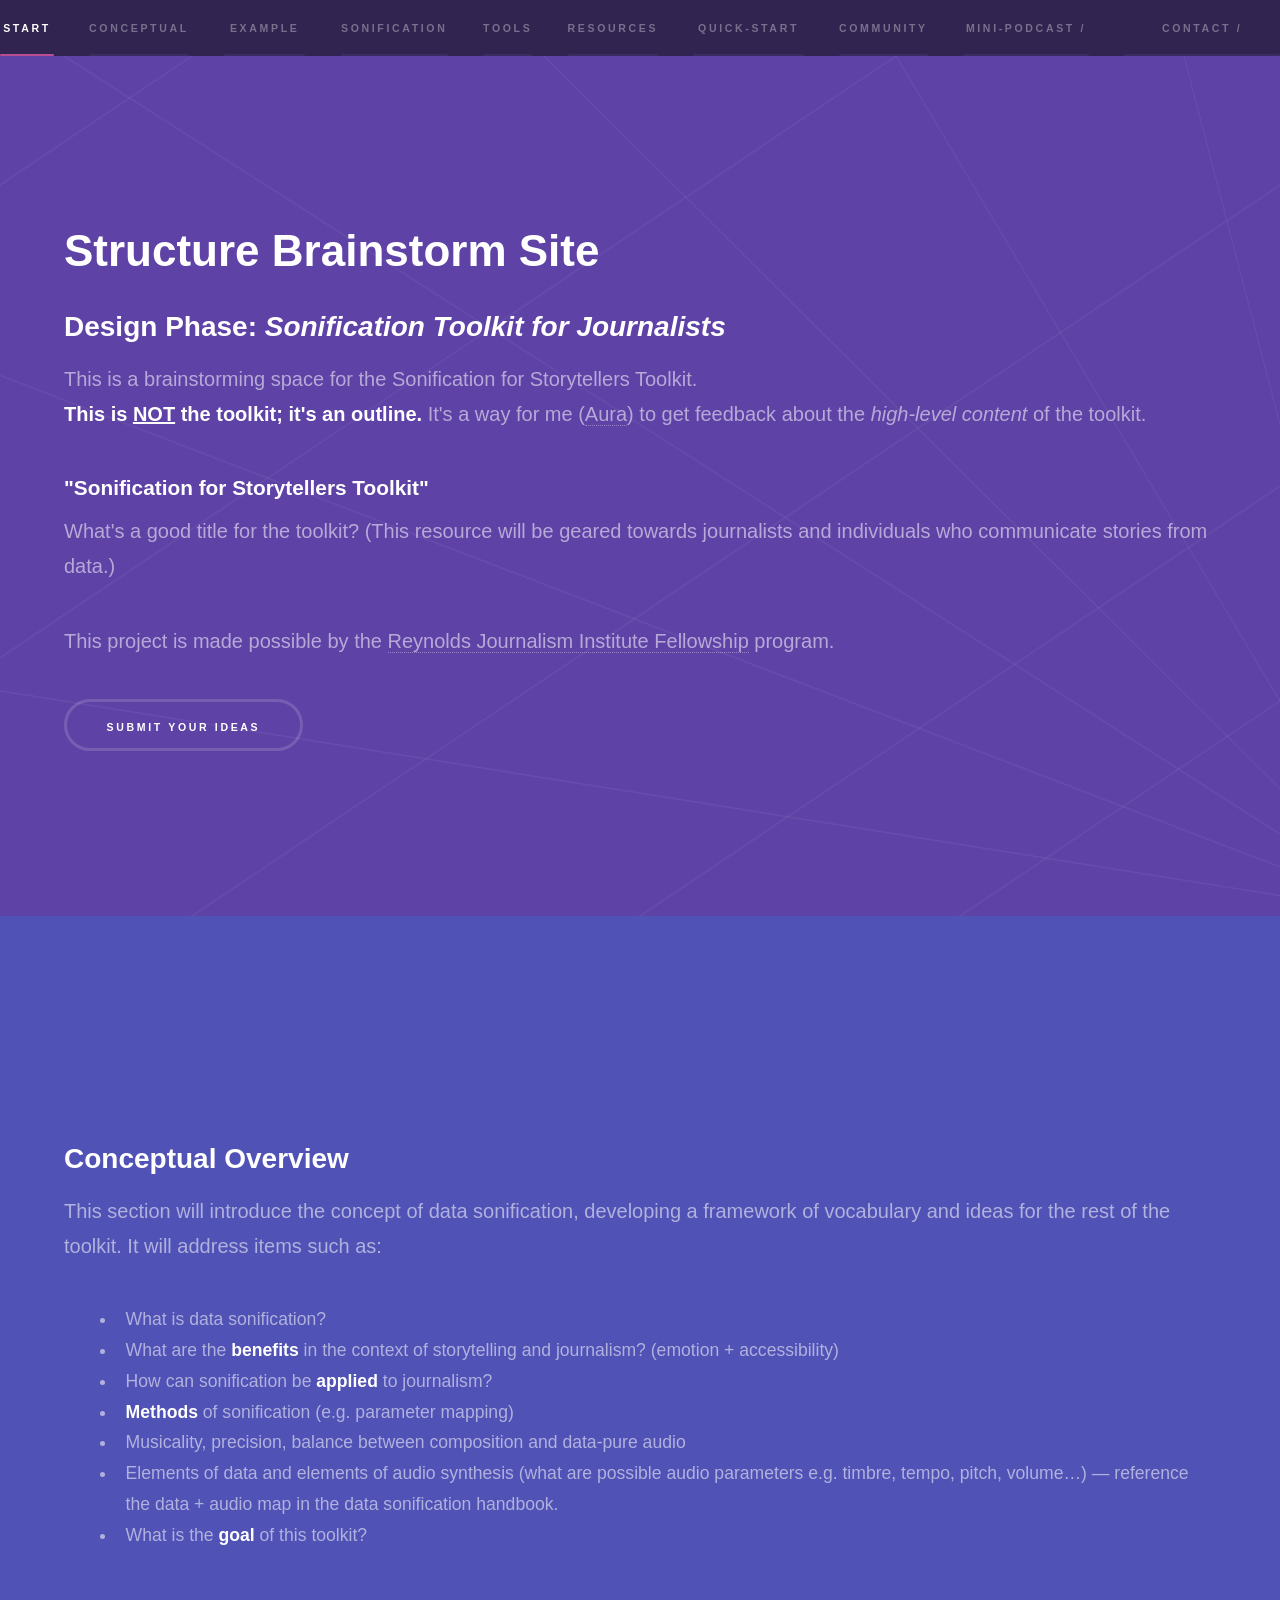
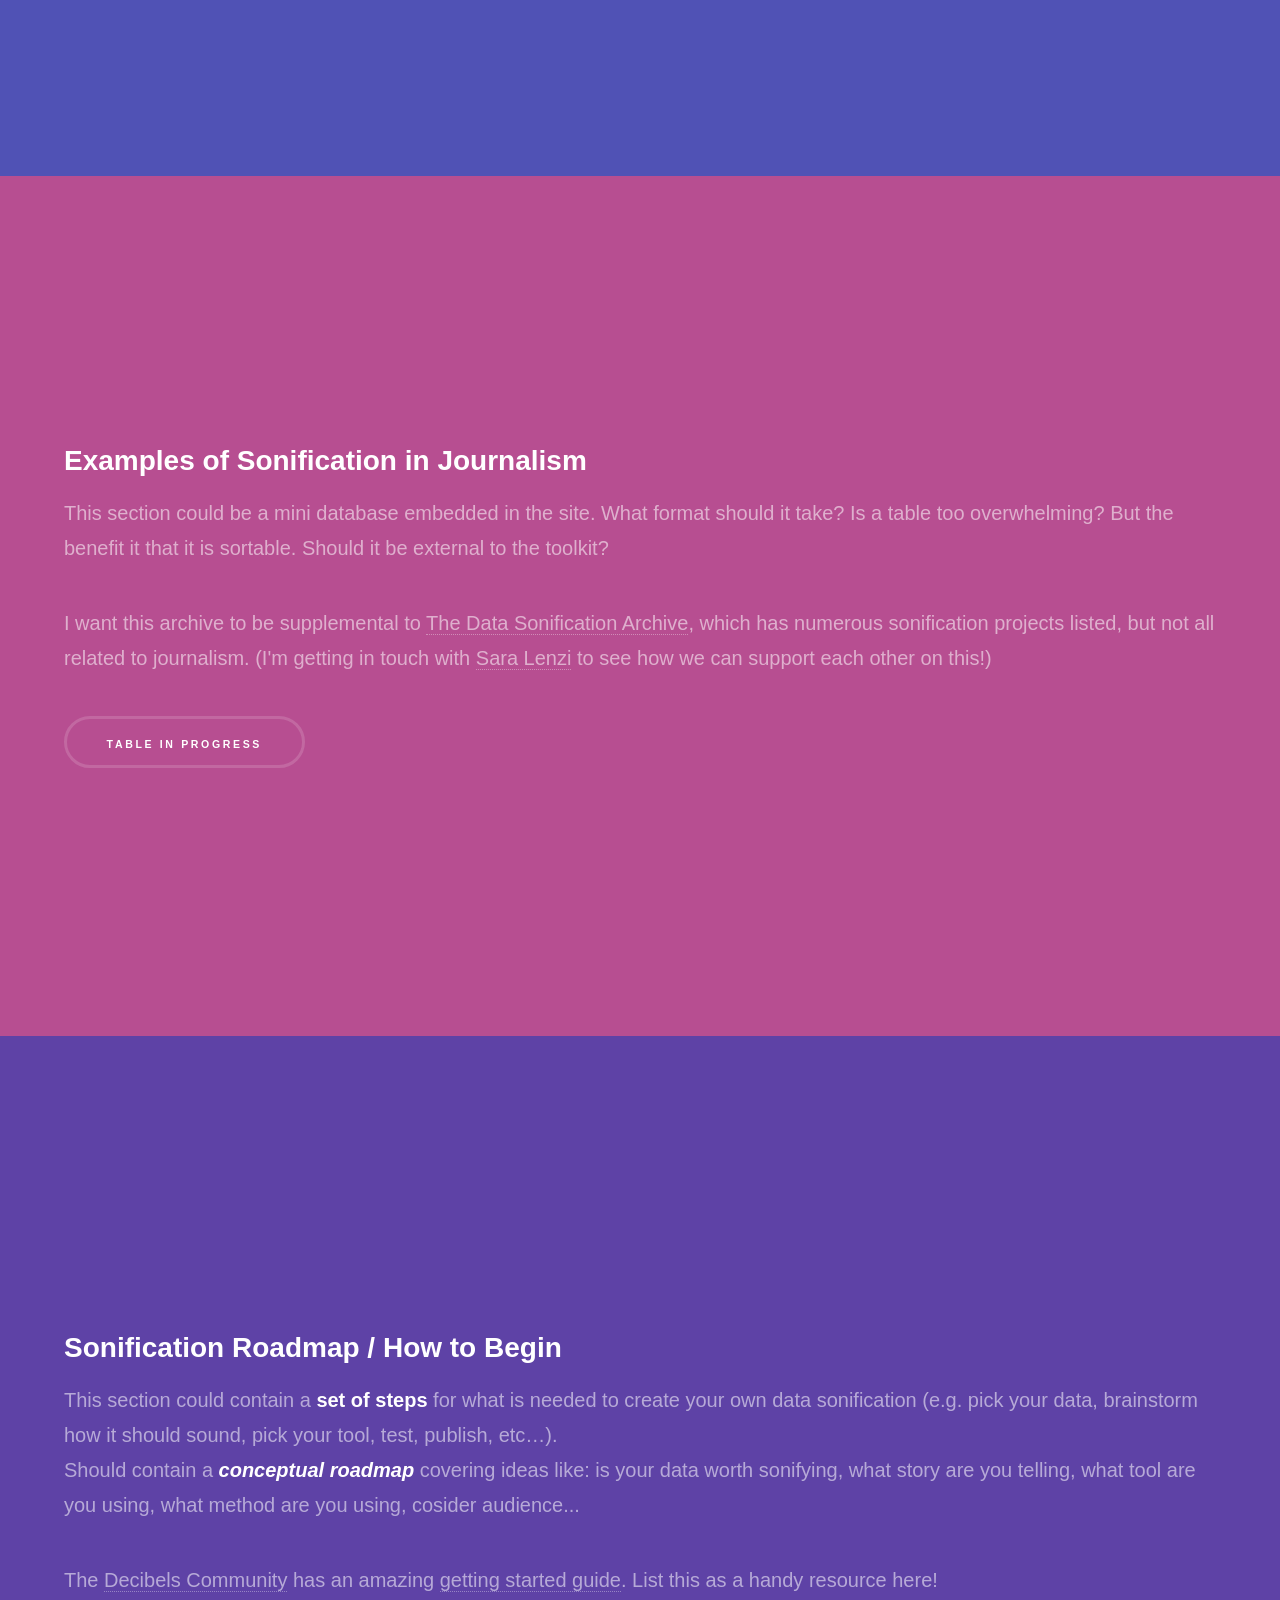
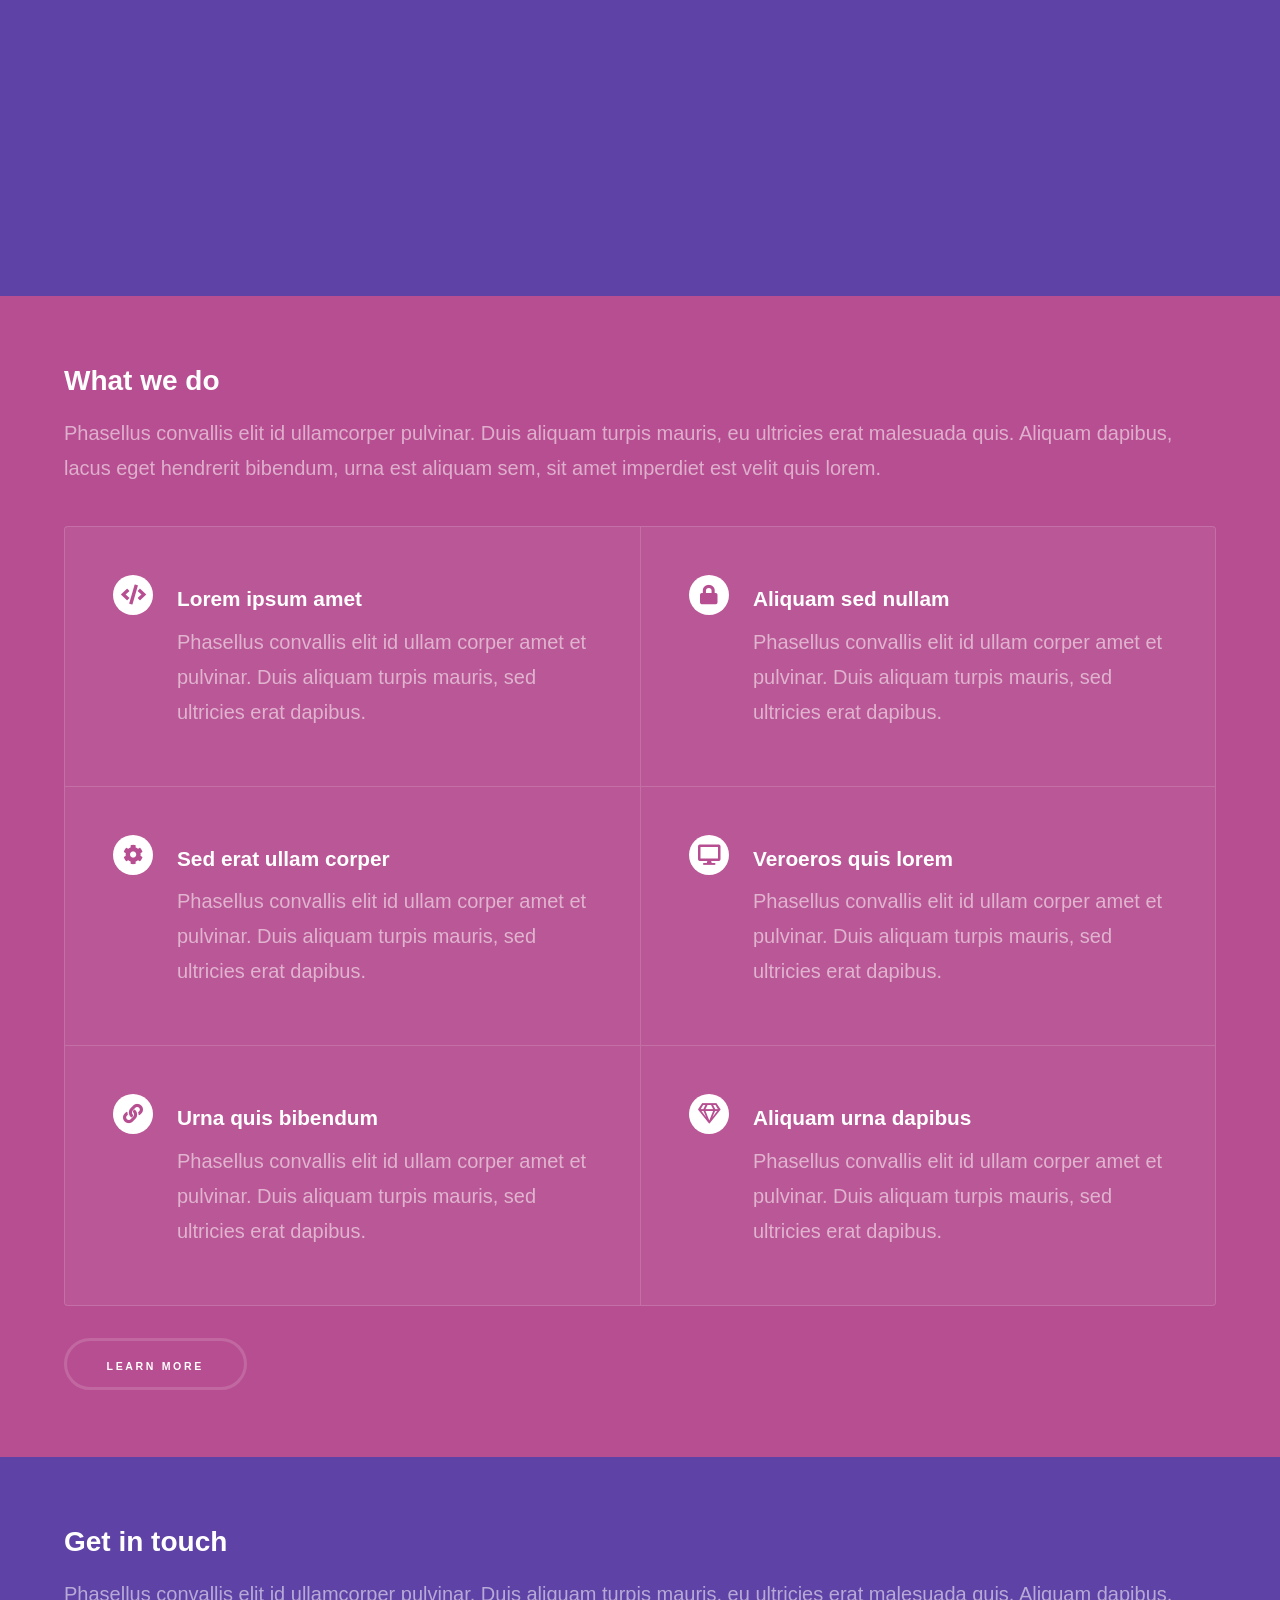
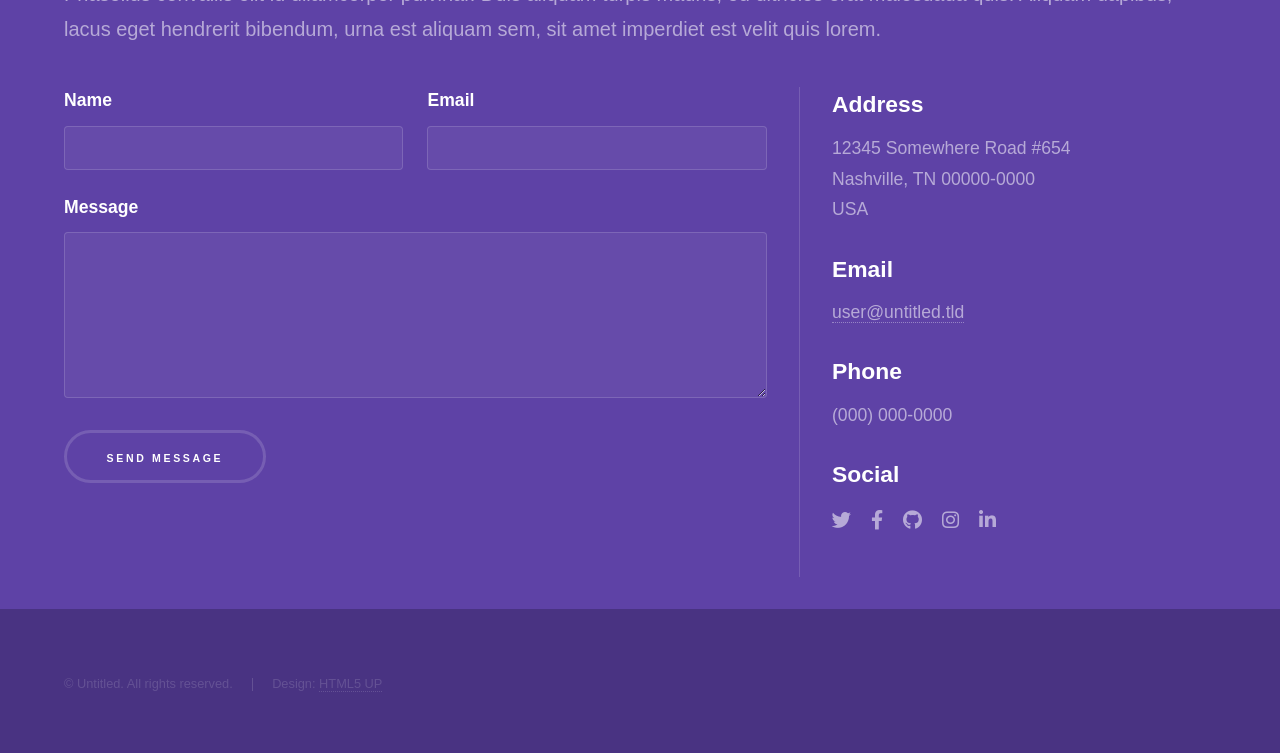
==== brainstorm.html @ ecffcffe "Add files via upload" ====
<!DOCTYPE HTML>
<!-- Hyperspace by HTML5 UP | html5up.net | @ajlkn | CCA 3.0 license (html5up.net/license) -->
<html>
	<head>
		<title>Sonification Toolkit for Storytellers | Structure Brainstorm</title>
		<meta charset="utf-8" />
		<meta name="viewport" content="width=device-width, initial-scale=1, user-scalable=no" />
		<link rel="stylesheet" href="assets/css/main.css" />
		<noscript><link rel="stylesheet" href="assets/css/noscript.css" /></noscript>
	</head>
	<body class="is-preload">

		<!-- Sidebar -->
			<section id="sidebar">
				<div class="inner">
					<nav>
						<ul>
							<li><a href="#intro">Start Here</a></li>
							<li><a href="#conceptual">Conceptual</a></li>
							<li><a href="#examples">Example Archive</a></li>
							<li><a href="#roadmap">Sonification Roadmap</a></li>
                            <li><a href="#tools">Tools</a></li>
							<li><a href="#resources">Resources</a></li>
							<li><a href="#exercises">Quick-Start Exercises</a></li>
							<li><a href="#community">Community</a></li>
                            <li><a href="#podcast">Mini-Podcast / Interviews</a></li>
							<li><a href="#contact">Contact / Connect / Contribute</a></li>
						</ul>
					</nav>
				</div>
			</section>

		<!-- Wrapper -->
			<div id="wrapper">

                <section id="intro" class="wrapper style1 fullscreen fade-up">
                    <div class="inner">
                        <h1>Structure Brainstorm Site </h1>
                        <h2>Design Phase: <em>Sonification Toolkit for Journalists</em></h2>
						<p>This is a brainstorming space for the Sonification for Storytellers Toolkit. <br /> <b>This is <u>NOT</u> the toolkit; it's an outline.</b> It's a way for me (<a href="https://rjionline.org/person/auralee-walmer/" target="_blank">Aura</a>) to get feedback about the <em>high-level content</em> of the toolkit. </p>
                        <h3>"Sonification for Storytellers Toolkit"</h3>
                        <p>What's a good title for the toolkit? (This resource will be geared towards journalists and individuals who communicate stories from data.)</p>
                        <p>This project is made possible by the  <a href="https://rjionline.org/news/embracing-data-driven-audio-as-a-storytelling-method">Reynolds Journalism Institute Fellowship</a> program.</p>
                        <ul class="actions">
                            <li><a href="https://forms.gle/p8mmgmQEMDnyavcq8" target="_blank" class="button scrolly">Submit your ideas</a></li>
                        </ul>
                    </div>
                </section>

				<!-- Conceptual -->
                <section id="conceptual" class="wrapper style2 fullscreen fade-up">
                    <div class="inner">
                        <h2>Conceptual Overview</h2>
                        <p>This section will introduce the concept of data sonification, developing a framework of vocabulary and ideas for the rest of the toolkit. It will address items such as:</p>
                       <ul>
                            <li>What is data sonification?</li>
                            <li>What are the <b>benefits</b> in the context of storytelling and journalism? (emotion + accessibility) </li>
                            <li>How can sonification be <b>applied</b> to journalism?</li>
                            <li><b>Methods</b> of sonification (e.g. parameter mapping)</li>
                            <li>Musicality, precision, balance between composition and data-pure audio</li>
                            <li>Elements of data and elements of audio synthesis (what are possible audio parameters e.g. timbre, tempo, pitch, volume…) — reference the data + audio map in the data sonification handbook.</li>
                            <li>What is the <b>goal</b> of this toolkit?</li>
                       </ul>
                    </div>
                </section>

                <!-- Examples -->
                <section id="examples" class="wrapper style3 fullscreen fade-up">
                    <div class="inner">
                        <h2>Examples of Sonification in Journalism</h2>
                        <p>This section could be a mini database embedded in the site. What format should it take? Is a table too overwhelming? But the benefit it that it is sortable. Should it be external to the toolkit?</p>
                        <p>I want this archive to be supplemental to <a href="https://sonification.design/" target="_blank">The Data Sonification Archive</a>, which has numerous sonification projects listed, but not all related to journalism. (I'm getting in touch with <a href="https://sonification.design/about.html" target="_blank">Sara Lenzi</a> to see how we can support each other on this!) </p>
                        <ul class="actions">
                            <li><a href="https://docs.google.com/spreadsheets/d/1RjwKUbyQSDovO5tyEpGOfU_cjLNfSAiA4GdHuKo5bo0/edit?usp=sharing" target="_blank" class="button">Table In Progress</a></li>
                        </ul>
                    </div>
                </section>

                <!-- Roadmap -->
                <section id="roadmap" class="wrapper style1 fullscreen fade-up">
                    <div class="inner">
                        <h2>Sonification Roadmap / How to Begin</h2>
                        <p>This section could contain a <b>set of steps</b> for what is needed to create your own data sonification (e.g. pick your data, brainstorm how it should sound, pick your tool, test, publish, etc…). <br /> Should contain a <b><em>conceptual roadmap</em></b> covering ideas like: is your data worth sonifying, what story are you telling, what tool are you using, what method are you using, cosider audience...</p>
                        <p>The <a href="https://decibels.community/" target="_blank">Decibels Community</a> has an amazing <a href="https://docs.google.com/document/d/1aMvWjr4NjgddhbMwwcmH8X0U1Qh9pnK7MsIFLT8nWLk/edit?usp=sharing" target="_blank">getting started guide</a>. List this as a handy resource here! </p>
                    </div>
                </section>

				<!-- Two -->
					<section id="two" class="wrapper style3 fade-up">
						<div class="inner">
							<h2>What we do</h2>
							<p>Phasellus convallis elit id ullamcorper pulvinar. Duis aliquam turpis mauris, eu ultricies erat malesuada quis. Aliquam dapibus, lacus eget hendrerit bibendum, urna est aliquam sem, sit amet imperdiet est velit quis lorem.</p>
							<div class="features">
								<section>
									<span class="icon solid major fa-code"></span>
									<h3>Lorem ipsum amet</h3>
									<p>Phasellus convallis elit id ullam corper amet et pulvinar. Duis aliquam turpis mauris, sed ultricies erat dapibus.</p>
								</section>
								<section>
									<span class="icon solid major fa-lock"></span>
									<h3>Aliquam sed nullam</h3>
									<p>Phasellus convallis elit id ullam corper amet et pulvinar. Duis aliquam turpis mauris, sed ultricies erat dapibus.</p>
								</section>
								<section>
									<span class="icon solid major fa-cog"></span>
									<h3>Sed erat ullam corper</h3>
									<p>Phasellus convallis elit id ullam corper amet et pulvinar. Duis aliquam turpis mauris, sed ultricies erat dapibus.</p>
								</section>
								<section>
									<span class="icon solid major fa-desktop"></span>
									<h3>Veroeros quis lorem</h3>
									<p>Phasellus convallis elit id ullam corper amet et pulvinar. Duis aliquam turpis mauris, sed ultricies erat dapibus.</p>
								</section>
								<section>
									<span class="icon solid major fa-link"></span>
									<h3>Urna quis bibendum</h3>
									<p>Phasellus convallis elit id ullam corper amet et pulvinar. Duis aliquam turpis mauris, sed ultricies erat dapibus.</p>
								</section>
								<section>
									<span class="icon major fa-gem"></span>
									<h3>Aliquam urna dapibus</h3>
									<p>Phasellus convallis elit id ullam corper amet et pulvinar. Duis aliquam turpis mauris, sed ultricies erat dapibus.</p>
								</section>
							</div>
							<ul class="actions">
								<li><a href="generic.html" class="button">Learn more</a></li>
							</ul>
						</div>
					</section>

				<!-- Three -->
					<section id="three" class="wrapper style1 fade-up">
						<div class="inner">
							<h2>Get in touch</h2>
							<p>Phasellus convallis elit id ullamcorper pulvinar. Duis aliquam turpis mauris, eu ultricies erat malesuada quis. Aliquam dapibus, lacus eget hendrerit bibendum, urna est aliquam sem, sit amet imperdiet est velit quis lorem.</p>
							<div class="split style1">
								<section>
									<form method="post" action="#">
										<div class="fields">
											<div class="field half">
												<label for="name">Name</label>
												<input type="text" name="name" id="name" />
											</div>
											<div class="field half">
												<label for="email">Email</label>
												<input type="text" name="email" id="email" />
											</div>
											<div class="field">
												<label for="message">Message</label>
												<textarea name="message" id="message" rows="5"></textarea>
											</div>
										</div>
										<ul class="actions">
											<li><a href="" class="button submit">Send Message</a></li>
										</ul>
									</form>
								</section>
								<section>
									<ul class="contact">
										<li>
											<h3>Address</h3>
											<span>12345 Somewhere Road #654<br />
											Nashville, TN 00000-0000<br />
											USA</span>
										</li>
										<li>
											<h3>Email</h3>
											<a href="#">user@untitled.tld</a>
										</li>
										<li>
											<h3>Phone</h3>
											<span>(000) 000-0000</span>
										</li>
										<li>
											<h3>Social</h3>
											<ul class="icons">
												<li><a href="#" class="icon brands fa-twitter"><span class="label">Twitter</span></a></li>
												<li><a href="#" class="icon brands fa-facebook-f"><span class="label">Facebook</span></a></li>
												<li><a href="#" class="icon brands fa-github"><span class="label">GitHub</span></a></li>
												<li><a href="#" class="icon brands fa-instagram"><span class="label">Instagram</span></a></li>
												<li><a href="#" class="icon brands fa-linkedin-in"><span class="label">LinkedIn</span></a></li>
											</ul>
										</li>
									</ul>
								</section>
							</div>
						</div>
					</section>

			</div>

		<!-- Footer -->
			<footer id="footer" class="wrapper style1-alt">
				<div class="inner">
					<ul class="menu">
						<li>&copy; Untitled. All rights reserved.</li><li>Design: <a href="http://html5up.net">HTML5 UP</a></li>
					</ul>
				</div>
			</footer>

		<!-- Scripts -->
			<script src="assets/js/jquery.min.js"></script>
			<script src="assets/js/jquery.scrollex.min.js"></script>
			<script src="assets/js/jquery.scrolly.min.js"></script>
			<script src="assets/js/browser.min.js"></script>
			<script src="assets/js/breakpoints.min.js"></script>
			<script src="assets/js/util.js"></script>
			<script src="assets/js/main.js"></script>

	</body>
</html>
---- assets/css/main.css ----
@import url(fontawesome-all.min.css);

/*
	Hyperspace by HTML5 UP
	html5up.net | @ajlkn
	Free for personal and commercial use under the CCA 3.0 license (html5up.net/license)
*/

html, body, div, span, applet, object,
iframe, h1, h2, h3, h4, h5, h6, p, blockquote,
pre, a, abbr, acronym, address, big, cite,
code, del, dfn, em, img, ins, kbd, q, s, samp,
small, strike, strong, sub, sup, tt, var, b,
u, i, center, dl, dt, dd, ol, ul, li, fieldset,
form, label, legend, table, caption, tbody,
tfoot, thead, tr, th, td, article, aside,
canvas, details, embed, figure, figcaption,
footer, header, hgroup, menu, nav, output, ruby,
section, summary, time, mark, audio, video {
	margin: 0;
	padding: 0;
	border: 0;
	font-size: 100%;
	font: inherit;
	vertical-align: baseline;}

article, aside, details, figcaption, figure,
footer, header, hgroup, menu, nav, section {
	display: block;}

body {
	line-height: 1;
}

ol, ul {
	list-style: none;
}

blockquote, q {
	quotes: none;
}

	blockquote:before, blockquote:after, q:before, q:after {
		content: '';
		content: none;
	}

table {
	border-collapse: collapse;
	border-spacing: 0;
}

body {
	-webkit-text-size-adjust: none;
}

mark {
	background-color: transparent;
	color: inherit;
}

input::-moz-focus-inner {
	border: 0;
	padding: 0;
}

input, select, textarea {
	-moz-appearance: none;
	-webkit-appearance: none;
	-ms-appearance: none;
	appearance: none;
}

/* Basic */

	@-ms-viewport {
		width: device-width;
	}

	body {
		-ms-overflow-style: scrollbar;
	}

	@media screen and (max-width: 480px) {

		html, body {
			min-width: 320px;
		}

	}

	html {
		box-sizing: border-box;
	}

	*, *:before, *:after {
		box-sizing: inherit;
	}

	body {
		background: #312450;
	}

		body.is-preload *, body.is-preload *:before, body.is-preload *:after {
			-moz-animation: none !important;
			-webkit-animation: none !important;
			-ms-animation: none !important;
			animation: none !important;
			-moz-transition: none !important;
			-webkit-transition: none !important;
			-ms-transition: none !important;
			transition: none !important;
		}

/* Type */

	body, input, select, textarea {
		color: rgba(255, 255, 255, 0.55);
		font-family: Arial, Helvetica, sans-serif;
		font-size: 16.5pt;
		font-weight: normal;
		line-height: 1.75;
	}

		@media screen and (max-width: 1680px) {

			body, input, select, textarea {
				font-size: 13pt;
			}

		}

		@media screen and (max-width: 1280px) {

			body, input, select, textarea {
				font-size: 12pt;
			}

		}

		@media screen and (max-width: 360px) {

			body, input, select, textarea {
				font-size: 11pt;
			}

		}

	a {
		-moz-transition: color 0.2s ease, border-bottom-color 0.2s ease;
		-webkit-transition: color 0.2s ease, border-bottom-color 0.2s ease;
		-ms-transition: color 0.2s ease, border-bottom-color 0.2s ease;
		transition: color 0.2s ease, border-bottom-color 0.2s ease;
		border-bottom: dotted 1px rgba(255, 255, 255, 0.35);
		color: inherit;
		text-decoration: none;
	}

		a:hover {
			border-bottom-color: transparent;
			color: #ffffff;
		}

	strong, b {
		color: #ffffff;
		font-weight: bold;
	}

	em, i {
		font-style: italic;
	}

	p {
		margin: 0 0 2em 0;
		font-size: 1.25em;
	}

	h1, h2, h3, h4, h5, h6 {
		color: #ffffff;
		font-weight: bold;
		line-height: 1.5;
		margin: 0 0 0.5em 0;
	}

		h1 a, h2 a, h3 a, h4 a, h5 a, h6 a {
			color: inherit;
			text-decoration: none;
		}

	h1 {
		font-size: 2.75em;
	}

		h1.major {
			margin: 0 0 1.3em 0;
			position: relative;
			padding-bottom: 0.35em;
		}

			h1.major:after {
				background-image: -moz-linear-gradient(to right, #5e42a6, #b74e91);
				background-image: -webkit-linear-gradient(to right, #5e42a6, #b74e91);
				background-image: -ms-linear-gradient(to right, #5e42a6, #b74e91);
				background-image: linear-gradient(to right, #5e42a6, #b74e91);
				-moz-transition: max-width 0.2s ease;
				-webkit-transition: max-width 0.2s ease;
				-ms-transition: max-width 0.2s ease;
				transition: max-width 0.2s ease;
				border-radius: 0.2em;
				bottom: 0;
				content: '';
				height: 0.05em;
				position: absolute;
				right: 0;
				width: 100%;
			}

	h2 {
		font-size: 1.75em;
	}

	h3 {
		font-size: 1.3em;
	}

	h4 {
		font-size: 1em;
	}

	h5 {
		font-size: 0.8em;
	}

	h6 {
		font-size: 0.6em;
	}

	@media screen and (max-width: 736px) {

		h1 {
			font-size: 2em;
		}

		h2 {
			font-size: 1.25em;
		}

		h3 {
			font-size: 1em;
		}

		h4 {
			font-size: 0.8em;
		}

		h5 {
			font-size: 0.6em;
		}

		h6 {
			font-size: 0.6em;
		}

	}

	sub {
		font-size: 0.8em;
		position: relative;
		top: 0.5em;
	}

	sup {
		font-size: 0.8em;
		position: relative;
		top: -0.5em;
	}

	blockquote {
		border-left: solid 4px rgba(255, 255, 255, 0.15);
		font-style: italic;
		margin: 0 0 2em 0;
		padding: 0.5em 0 0.5em 2em;
	}

	code {
		background: rgba(255, 255, 255, 0.05);
		border-radius: 0.25em;
		border: solid 1px rgba(255, 255, 255, 0.15);
		font-family: "Courier New", monospace;
		font-size: 0.9em;
		margin: 0 0.25em;
		padding: 0.25em 0.65em;
	}

	pre {
		-webkit-overflow-scrolling: touch;
		font-family: "Courier New", monospace;
		font-size: 0.9em;
		margin: 0 0 2em 0;
	}

		pre code {
			display: block;
			line-height: 1.75em;
			padding: 1em 1.5em;
			overflow-x: auto;
		}

	hr {
		border: 0;
		border-bottom: solid 1px rgba(255, 255, 255, 0.15);
		margin: 2em 0;
	}

		hr.major {
			margin: 3em 0;
		}

	.align-left {
		text-align: left;
	}

	.align-center {
		text-align: center;
	}

	.align-right {
		text-align: right;
	}

/* Row */

	.row {
		display: flex;
		flex-wrap: wrap;
		box-sizing: border-box;
		align-items: stretch;
	}

		.row > * {
			box-sizing: border-box;
		}

		.row.gtr-uniform > * > :last-child {
			margin-bottom: 0;
		}

		.row.aln-left {
			justify-content: flex-start;
		}

		.row.aln-center {
			justify-content: center;
		}

		.row.aln-right {
			justify-content: flex-end;
		}

		.row.aln-top {
			align-items: flex-start;
		}

		.row.aln-middle {
			align-items: center;
		}

		.row.aln-bottom {
			align-items: flex-end;
		}

		.row > .imp {
			order: -1;
		}

		.row > .col-1 {
			width: 8.33333%;
		}

		.row > .off-1 {
			margin-left: 8.33333%;
		}

		.row > .col-2 {
			width: 16.66667%;
		}

		.row > .off-2 {
			margin-left: 16.66667%;
		}

		.row > .col-3 {
			width: 25%;
		}

		.row > .off-3 {
			margin-left: 25%;
		}

		.row > .col-4 {
			width: 33.33333%;
		}

		.row > .off-4 {
			margin-left: 33.33333%;
		}

		.row > .col-5 {
			width: 41.66667%;
		}

		.row > .off-5 {
			margin-left: 41.66667%;
		}

		.row > .col-6 {
			width: 50%;
		}

		.row > .off-6 {
			margin-left: 50%;
		}

		.row > .col-7 {
			width: 58.33333%;
		}

		.row > .off-7 {
			margin-left: 58.33333%;
		}

		.row > .col-8 {
			width: 66.66667%;
		}

		.row > .off-8 {
			margin-left: 66.66667%;
		}

		.row > .col-9 {
			width: 75%;
		}

		.row > .off-9 {
			margin-left: 75%;
		}

		.row > .col-10 {
			width: 83.33333%;
		}

		.row > .off-10 {
			margin-left: 83.33333%;
		}

		.row > .col-11 {
			width: 91.66667%;
		}

		.row > .off-11 {
			margin-left: 91.66667%;
		}

		.row > .col-12 {
			width: 100%;
		}

		.row > .off-12 {
			margin-left: 100%;
		}

		.row.gtr-0 {
			margin-top: 0;
			margin-left: 0em;
		}

			.row.gtr-0 > * {
				padding: 0 0 0 0em;
			}

			.row.gtr-0.gtr-uniform {
				margin-top: 0em;
			}

				.row.gtr-0.gtr-uniform > * {
					padding-top: 0em;
				}

		.row.gtr-25 {
			margin-top: 0;
			margin-left: -0.375em;
		}

			.row.gtr-25 > * {
				padding: 0 0 0 0.375em;
			}

			.row.gtr-25.gtr-uniform {
				margin-top: -0.375em;
			}

				.row.gtr-25.gtr-uniform > * {
					padding-top: 0.375em;
				}

		.row.gtr-50 {
			margin-top: 0;
			margin-left: -0.75em;
		}

			.row.gtr-50 > * {
				padding: 0 0 0 0.75em;
			}

			.row.gtr-50.gtr-uniform {
				margin-top: -0.75em;
			}

				.row.gtr-50.gtr-uniform > * {
					padding-top: 0.75em;
				}

		.row {
			margin-top: 0;
			margin-left: -1.5em;
		}

			.row > * {
				padding: 0 0 0 1.5em;
			}

			.row.gtr-uniform {
				margin-top: -1.5em;
			}

				.row.gtr-uniform > * {
					padding-top: 1.5em;
				}

		.row.gtr-150 {
			margin-top: 0;
			margin-left: -2.25em;
		}

			.row.gtr-150 > * {
				padding: 0 0 0 2.25em;
			}

			.row.gtr-150.gtr-uniform {
				margin-top: -2.25em;
			}

				.row.gtr-150.gtr-uniform > * {
					padding-top: 2.25em;
				}

		.row.gtr-200 {
			margin-top: 0;
			margin-left: -3em;
		}

			.row.gtr-200 > * {
				padding: 0 0 0 3em;
			}

			.row.gtr-200.gtr-uniform {
				margin-top: -3em;
			}

				.row.gtr-200.gtr-uniform > * {
					padding-top: 3em;
				}

		@media screen and (max-width: 1680px) {

			.row {
				display: flex;
				flex-wrap: wrap;
				box-sizing: border-box;
				align-items: stretch;
			}

				.row > * {
					box-sizing: border-box;
				}

				.row.gtr-uniform > * > :last-child {
					margin-bottom: 0;
				}

				.row.aln-left {
					justify-content: flex-start;
				}

				.row.aln-center {
					justify-content: center;
				}

				.row.aln-right {
					justify-content: flex-end;
				}

				.row.aln-top {
					align-items: flex-start;
				}

				.row.aln-middle {
					align-items: center;
				}

				.row.aln-bottom {
					align-items: flex-end;
				}

				.row > .imp-xlarge {
					order: -1;
				}

				.row > .col-1-xlarge {
					width: 8.33333%;
				}

				.row > .off-1-xlarge {
					margin-left: 8.33333%;
				}

				.row > .col-2-xlarge {
					width: 16.66667%;
				}

				.row > .off-2-xlarge {
					margin-left: 16.66667%;
				}

				.row > .col-3-xlarge {
					width: 25%;
				}

				.row > .off-3-xlarge {
					margin-left: 25%;
				}

				.row > .col-4-xlarge {
					width: 33.33333%;
				}

				.row > .off-4-xlarge {
					margin-left: 33.33333%;
				}

				.row > .col-5-xlarge {
					width: 41.66667%;
				}

				.row > .off-5-xlarge {
					margin-left: 41.66667%;
				}

				.row > .col-6-xlarge {
					width: 50%;
				}

				.row > .off-6-xlarge {
					margin-left: 50%;
				}

				.row > .col-7-xlarge {
					width: 58.33333%;
				}

				.row > .off-7-xlarge {
					margin-left: 58.33333%;
				}

				.row > .col-8-xlarge {
					width: 66.66667%;
				}

				.row > .off-8-xlarge {
					margin-left: 66.66667%;
				}

				.row > .col-9-xlarge {
					width: 75%;
				}

				.row > .off-9-xlarge {
					margin-left: 75%;
				}

				.row > .col-10-xlarge {
					width: 83.33333%;
				}

				.row > .off-10-xlarge {
					margin-left: 83.33333%;
				}

				.row > .col-11-xlarge {
					width: 91.66667%;
				}

				.row > .off-11-xlarge {
					margin-left: 91.66667%;
				}

				.row > .col-12-xlarge {
					width: 100%;
				}

				.row > .off-12-xlarge {
					margin-left: 100%;
				}

				.row.gtr-0 {
					margin-top: 0;
					margin-left: 0em;
				}

					.row.gtr-0 > * {
						padding: 0 0 0 0em;
					}

					.row.gtr-0.gtr-uniform {
						margin-top: 0em;
					}

						.row.gtr-0.gtr-uniform > * {
							padding-top: 0em;
						}

				.row.gtr-25 {
					margin-top: 0;
					margin-left: -0.375em;
				}

					.row.gtr-25 > * {
						padding: 0 0 0 0.375em;
					}

					.row.gtr-25.gtr-uniform {
						margin-top: -0.375em;
					}

						.row.gtr-25.gtr-uniform > * {
							padding-top: 0.375em;
						}

				.row.gtr-50 {
					margin-top: 0;
					margin-left: -0.75em;
				}

					.row.gtr-50 > * {
						padding: 0 0 0 0.75em;
					}

					.row.gtr-50.gtr-uniform {
						margin-top: -0.75em;
					}

						.row.gtr-50.gtr-uniform > * {
							padding-top: 0.75em;
						}

				.row {
					margin-top: 0;
					margin-left: -1.5em;
				}

					.row > * {
						padding: 0 0 0 1.5em;
					}

					.row.gtr-uniform {
						margin-top: -1.5em;
					}

						.row.gtr-uniform > * {
							padding-top: 1.5em;
						}

				.row.gtr-150 {
					margin-top: 0;
					margin-left: -2.25em;
				}

					.row.gtr-150 > * {
						padding: 0 0 0 2.25em;
					}

					.row.gtr-150.gtr-uniform {
						margin-top: -2.25em;
					}

						.row.gtr-150.gtr-uniform > * {
							padding-top: 2.25em;
						}

				.row.gtr-200 {
					margin-top: 0;
					margin-left: -3em;
				}

					.row.gtr-200 > * {
						padding: 0 0 0 3em;
					}

					.row.gtr-200.gtr-uniform {
						margin-top: -3em;
					}

						.row.gtr-200.gtr-uniform > * {
							padding-top: 3em;
						}

		}

		@media screen and (max-width: 1280px) {

			.row {
				display: flex;
				flex-wrap: wrap;
				box-sizing: border-box;
				align-items: stretch;
			}

				.row > * {
					box-sizing: border-box;
				}

				.row.gtr-uniform > * > :last-child {
					margin-bottom: 0;
				}

				.row.aln-left {
					justify-content: flex-start;
				}

				.row.aln-center {
					justify-content: center;
				}

				.row.aln-right {
					justify-content: flex-end;
				}

				.row.aln-top {
					align-items: flex-start;
				}

				.row.aln-middle {
					align-items: center;
				}

				.row.aln-bottom {
					align-items: flex-end;
				}

				.row > .imp-large {
					order: -1;
				}

				.row > .col-1-large {
					width: 8.33333%;
				}

				.row > .off-1-large {
					margin-left: 8.33333%;
				}

				.row > .col-2-large {
					width: 16.66667%;
				}

				.row > .off-2-large {
					margin-left: 16.66667%;
				}

				.row > .col-3-large {
					width: 25%;
				}

				.row > .off-3-large {
					margin-left: 25%;
				}

				.row > .col-4-large {
					width: 33.33333%;
				}

				.row > .off-4-large {
					margin-left: 33.33333%;
				}

				.row > .col-5-large {
					width: 41.66667%;
				}

				.row > .off-5-large {
					margin-left: 41.66667%;
				}

				.row > .col-6-large {
					width: 50%;
				}

				.row > .off-6-large {
					margin-left: 50%;
				}

				.row > .col-7-large {
					width: 58.33333%;
				}

				.row > .off-7-large {
					margin-left: 58.33333%;
				}

				.row > .col-8-large {
					width: 66.66667%;
				}

				.row > .off-8-large {
					margin-left: 66.66667%;
				}

				.row > .col-9-large {
					width: 75%;
				}

				.row > .off-9-large {
					margin-left: 75%;
				}

				.row > .col-10-large {
					width: 83.33333%;
				}

				.row > .off-10-large {
					margin-left: 83.33333%;
				}

				.row > .col-11-large {
					width: 91.66667%;
				}

				.row > .off-11-large {
					margin-left: 91.66667%;
				}

				.row > .col-12-large {
					width: 100%;
				}

				.row > .off-12-large {
					margin-left: 100%;
				}

				.row.gtr-0 {
					margin-top: 0;
					margin-left: 0em;
				}

					.row.gtr-0 > * {
						padding: 0 0 0 0em;
					}

					.row.gtr-0.gtr-uniform {
						margin-top: 0em;
					}

						.row.gtr-0.gtr-uniform > * {
							padding-top: 0em;
						}

				.row.gtr-25 {
					margin-top: 0;
					margin-left: -0.375em;
				}

					.row.gtr-25 > * {
						padding: 0 0 0 0.375em;
					}

					.row.gtr-25.gtr-uniform {
						margin-top: -0.375em;
					}

						.row.gtr-25.gtr-uniform > * {
							padding-top: 0.375em;
						}

				.row.gtr-50 {
					margin-top: 0;
					margin-left: -0.75em;
				}

					.row.gtr-50 > * {
						padding: 0 0 0 0.75em;
					}

					.row.gtr-50.gtr-uniform {
						margin-top: -0.75em;
					}

						.row.gtr-50.gtr-uniform > * {
							padding-top: 0.75em;
						}

				.row {
					margin-top: 0;
					margin-left: -1.5em;
				}

					.row > * {
						padding: 0 0 0 1.5em;
					}

					.row.gtr-uniform {
						margin-top: -1.5em;
					}

						.row.gtr-uniform > * {
							padding-top: 1.5em;
						}

				.row.gtr-150 {
					margin-top: 0;
					margin-left: -2.25em;
				}

					.row.gtr-150 > * {
						padding: 0 0 0 2.25em;
					}

					.row.gtr-150.gtr-uniform {
						margin-top: -2.25em;
					}

						.row.gtr-150.gtr-uniform > * {
							padding-top: 2.25em;
						}

				.row.gtr-200 {
					margin-top: 0;
					margin-left: -3em;
				}

					.row.gtr-200 > * {
						padding: 0 0 0 3em;
					}

					.row.gtr-200.gtr-uniform {
						margin-top: -3em;
					}

						.row.gtr-200.gtr-uniform > * {
							padding-top: 3em;
						}

		}

		@media screen and (max-width: 980px) {

			.row {
				display: flex;
				flex-wrap: wrap;
				box-sizing: border-box;
				align-items: stretch;
			}

				.row > * {
					box-sizing: border-box;
				}

				.row.gtr-uniform > * > :last-child {
					margin-bottom: 0;
				}

				.row.aln-left {
					justify-content: flex-start;
				}

				.row.aln-center {
					justify-content: center;
				}

				.row.aln-right {
					justify-content: flex-end;
				}

				.row.aln-top {
					align-items: flex-start;
				}

				.row.aln-middle {
					align-items: center;
				}

				.row.aln-bottom {
					align-items: flex-end;
				}

				.row > .imp-medium {
					order: -1;
				}

				.row > .col-1-medium {
					width: 8.33333%;
				}

				.row > .off-1-medium {
					margin-left: 8.33333%;
				}

				.row > .col-2-medium {
					width: 16.66667%;
				}

				.row > .off-2-medium {
					margin-left: 16.66667%;
				}

				.row > .col-3-medium {
					width: 25%;
				}

				.row > .off-3-medium {
					margin-left: 25%;
				}

				.row > .col-4-medium {
					width: 33.33333%;
				}

				.row > .off-4-medium {
					margin-left: 33.33333%;
				}

				.row > .col-5-medium {
					width: 41.66667%;
				}

				.row > .off-5-medium {
					margin-left: 41.66667%;
				}

				.row > .col-6-medium {
					width: 50%;
				}

				.row > .off-6-medium {
					margin-left: 50%;
				}

				.row > .col-7-medium {
					width: 58.33333%;
				}

				.row > .off-7-medium {
					margin-left: 58.33333%;
				}

				.row > .col-8-medium {
					width: 66.66667%;
				}

				.row > .off-8-medium {
					margin-left: 66.66667%;
				}

				.row > .col-9-medium {
					width: 75%;
				}

				.row > .off-9-medium {
					margin-left: 75%;
				}

				.row > .col-10-medium {
					width: 83.33333%;
				}

				.row > .off-10-medium {
					margin-left: 83.33333%;
				}

				.row > .col-11-medium {
					width: 91.66667%;
				}

				.row > .off-11-medium {
					margin-left: 91.66667%;
				}

				.row > .col-12-medium {
					width: 100%;
				}

				.row > .off-12-medium {
					margin-left: 100%;
				}

				.row.gtr-0 {
					margin-top: 0;
					margin-left: 0em;
				}

					.row.gtr-0 > * {
						padding: 0 0 0 0em;
					}

					.row.gtr-0.gtr-uniform {
						margin-top: 0em;
					}

						.row.gtr-0.gtr-uniform > * {
							padding-top: 0em;
						}

				.row.gtr-25 {
					margin-top: 0;
					margin-left: -0.375em;
				}

					.row.gtr-25 > * {
						padding: 0 0 0 0.375em;
					}

					.row.gtr-25.gtr-uniform {
						margin-top: -0.375em;
					}

						.row.gtr-25.gtr-uniform > * {
							padding-top: 0.375em;
						}

				.row.gtr-50 {
					margin-top: 0;
					margin-left: -0.75em;
				}

					.row.gtr-50 > * {
						padding: 0 0 0 0.75em;
					}

					.row.gtr-50.gtr-uniform {
						margin-top: -0.75em;
					}

						.row.gtr-50.gtr-uniform > * {
							padding-top: 0.75em;
						}

				.row {
					margin-top: 0;
					margin-left: -1.5em;
				}

					.row > * {
						padding: 0 0 0 1.5em;
					}

					.row.gtr-uniform {
						margin-top: -1.5em;
					}

						.row.gtr-uniform > * {
							padding-top: 1.5em;
						}

				.row.gtr-150 {
					margin-top: 0;
					margin-left: -2.25em;
				}

					.row.gtr-150 > * {
						padding: 0 0 0 2.25em;
					}

					.row.gtr-150.gtr-uniform {
						margin-top: -2.25em;
					}

						.row.gtr-150.gtr-uniform > * {
							padding-top: 2.25em;
						}

				.row.gtr-200 {
					margin-top: 0;
					margin-left: -3em;
				}

					.row.gtr-200 > * {
						padding: 0 0 0 3em;
					}

					.row.gtr-200.gtr-uniform {
						margin-top: -3em;
					}

						.row.gtr-200.gtr-uniform > * {
							padding-top: 3em;
						}

		}

		@media screen and (max-width: 736px) {

			.row {
				display: flex;
				flex-wrap: wrap;
				box-sizing: border-box;
				align-items: stretch;
			}

				.row > * {
					box-sizing: border-box;
				}

				.row.gtr-uniform > * > :last-child {
					margin-bottom: 0;
				}

				.row.aln-left {
					justify-content: flex-start;
				}

				.row.aln-center {
					justify-content: center;
				}

				.row.aln-right {
					justify-content: flex-end;
				}

				.row.aln-top {
					align-items: flex-start;
				}

				.row.aln-middle {
					align-items: center;
				}

				.row.aln-bottom {
					align-items: flex-end;
				}

				.row > .imp-small {
					order: -1;
				}

				.row > .col-1-small {
					width: 8.33333%;
				}

				.row > .off-1-small {
					margin-left: 8.33333%;
				}

				.row > .col-2-small {
					width: 16.66667%;
				}

				.row > .off-2-small {
					margin-left: 16.66667%;
				}

				.row > .col-3-small {
					width: 25%;
				}

				.row > .off-3-small {
					margin-left: 25%;
				}

				.row > .col-4-small {
					width: 33.33333%;
				}

				.row > .off-4-small {
					margin-left: 33.33333%;
				}

				.row > .col-5-small {
					width: 41.66667%;
				}

				.row > .off-5-small {
					margin-left: 41.66667%;
				}

				.row > .col-6-small {
					width: 50%;
				}

				.row > .off-6-small {
					margin-left: 50%;
				}

				.row > .col-7-small {
					width: 58.33333%;
				}

				.row > .off-7-small {
					margin-left: 58.33333%;
				}

				.row > .col-8-small {
					width: 66.66667%;
				}

				.row > .off-8-small {
					margin-left: 66.66667%;
				}

				.row > .col-9-small {
					width: 75%;
				}

				.row > .off-9-small {
					margin-left: 75%;
				}

				.row > .col-10-small {
					width: 83.33333%;
				}

				.row > .off-10-small {
					margin-left: 83.33333%;
				}

				.row > .col-11-small {
					width: 91.66667%;
				}

				.row > .off-11-small {
					margin-left: 91.66667%;
				}

				.row > .col-12-small {
					width: 100%;
				}

				.row > .off-12-small {
					margin-left: 100%;
				}

				.row.gtr-0 {
					margin-top: 0;
					margin-left: 0em;
				}

					.row.gtr-0 > * {
						padding: 0 0 0 0em;
					}

					.row.gtr-0.gtr-uniform {
						margin-top: 0em;
					}

						.row.gtr-0.gtr-uniform > * {
							padding-top: 0em;
						}

				.row.gtr-25 {
					margin-top: 0;
					margin-left: -0.375em;
				}

					.row.gtr-25 > * {
						padding: 0 0 0 0.375em;
					}

					.row.gtr-25.gtr-uniform {
						margin-top: -0.375em;
					}

						.row.gtr-25.gtr-uniform > * {
							padding-top: 0.375em;
						}

				.row.gtr-50 {
					margin-top: 0;
					margin-left: -0.75em;
				}

					.row.gtr-50 > * {
						padding: 0 0 0 0.75em;
					}

					.row.gtr-50.gtr-uniform {
						margin-top: -0.75em;
					}

						.row.gtr-50.gtr-uniform > * {
							padding-top: 0.75em;
						}

				.row {
					margin-top: 0;
					margin-left: -1.5em;
				}

					.row > * {
						padding: 0 0 0 1.5em;
					}

					.row.gtr-uniform {
						margin-top: -1.5em;
					}

						.row.gtr-uniform > * {
							padding-top: 1.5em;
						}

				.row.gtr-150 {
					margin-top: 0;
					margin-left: -2.25em;
				}

					.row.gtr-150 > * {
						padding: 0 0 0 2.25em;
					}

					.row.gtr-150.gtr-uniform {
						margin-top: -2.25em;
					}

						.row.gtr-150.gtr-uniform > * {
							padding-top: 2.25em;
						}

				.row.gtr-200 {
					margin-top: 0;
					margin-left: -3em;
				}

					.row.gtr-200 > * {
						padding: 0 0 0 3em;
					}

					.row.gtr-200.gtr-uniform {
						margin-top: -3em;
					}

						.row.gtr-200.gtr-uniform > * {
							padding-top: 3em;
						}

		}

		@media screen and (max-width: 480px) {

			.row {
				display: flex;
				flex-wrap: wrap;
				box-sizing: border-box;
				align-items: stretch;
			}

				.row > * {
					box-sizing: border-box;
				}

				.row.gtr-uniform > * > :last-child {
					margin-bottom: 0;
				}

				.row.aln-left {
					justify-content: flex-start;
				}

				.row.aln-center {
					justify-content: center;
				}

				.row.aln-right {
					justify-content: flex-end;
				}

				.row.aln-top {
					align-items: flex-start;
				}

				.row.aln-middle {
					align-items: center;
				}

				.row.aln-bottom {
					align-items: flex-end;
				}

				.row > .imp-xsmall {
					order: -1;
				}

				.row > .col-1-xsmall {
					width: 8.33333%;
				}

				.row > .off-1-xsmall {
					margin-left: 8.33333%;
				}

				.row > .col-2-xsmall {
					width: 16.66667%;
				}

				.row > .off-2-xsmall {
					margin-left: 16.66667%;
				}

				.row > .col-3-xsmall {
					width: 25%;
				}

				.row > .off-3-xsmall {
					margin-left: 25%;
				}

				.row > .col-4-xsmall {
					width: 33.33333%;
				}

				.row > .off-4-xsmall {
					margin-left: 33.33333%;
				}

				.row > .col-5-xsmall {
					width: 41.66667%;
				}

				.row > .off-5-xsmall {
					margin-left: 41.66667%;
				}

				.row > .col-6-xsmall {
					width: 50%;
				}

				.row > .off-6-xsmall {
					margin-left: 50%;
				}

				.row > .col-7-xsmall {
					width: 58.33333%;
				}

				.row > .off-7-xsmall {
					margin-left: 58.33333%;
				}

				.row > .col-8-xsmall {
					width: 66.66667%;
				}

				.row > .off-8-xsmall {
					margin-left: 66.66667%;
				}

				.row > .col-9-xsmall {
					width: 75%;
				}

				.row > .off-9-xsmall {
					margin-left: 75%;
				}

				.row > .col-10-xsmall {
					width: 83.33333%;
				}

				.row > .off-10-xsmall {
					margin-left: 83.33333%;
				}

				.row > .col-11-xsmall {
					width: 91.66667%;
				}

				.row > .off-11-xsmall {
					margin-left: 91.66667%;
				}

				.row > .col-12-xsmall {
					width: 100%;
				}

				.row > .off-12-xsmall {
					margin-left: 100%;
				}

				.row.gtr-0 {
					margin-top: 0;
					margin-left: 0em;
				}

					.row.gtr-0 > * {
						padding: 0 0 0 0em;
					}

					.row.gtr-0.gtr-uniform {
						margin-top: 0em;
					}

						.row.gtr-0.gtr-uniform > * {
							padding-top: 0em;
						}

				.row.gtr-25 {
					margin-top: 0;
					margin-left: -0.375em;
				}

					.row.gtr-25 > * {
						padding: 0 0 0 0.375em;
					}

					.row.gtr-25.gtr-uniform {
						margin-top: -0.375em;
					}

						.row.gtr-25.gtr-uniform > * {
							padding-top: 0.375em;
						}

				.row.gtr-50 {
					margin-top: 0;
					margin-left: -0.75em;
				}

					.row.gtr-50 > * {
						padding: 0 0 0 0.75em;
					}

					.row.gtr-50.gtr-uniform {
						margin-top: -0.75em;
					}

						.row.gtr-50.gtr-uniform > * {
							padding-top: 0.75em;
						}

				.row {
					margin-top: 0;
					margin-left: -1.5em;
				}

					.row > * {
						padding: 0 0 0 1.5em;
					}

					.row.gtr-uniform {
						margin-top: -1.5em;
					}

						.row.gtr-uniform > * {
							padding-top: 1.5em;
						}

				.row.gtr-150 {
					margin-top: 0;
					margin-left: -2.25em;
				}

					.row.gtr-150 > * {
						padding: 0 0 0 2.25em;
					}

					.row.gtr-150.gtr-uniform {
						margin-top: -2.25em;
					}

						.row.gtr-150.gtr-uniform > * {
							padding-top: 2.25em;
						}

				.row.gtr-200 {
					margin-top: 0;
					margin-left: -3em;
				}

					.row.gtr-200 > * {
						padding: 0 0 0 3em;
					}

					.row.gtr-200.gtr-uniform {
						margin-top: -3em;
					}

						.row.gtr-200.gtr-uniform > * {
							padding-top: 3em;
						}

		}

/* Box */

	.box {
		border-radius: 0.25em;
		border: solid 1px rgba(255, 255, 255, 0.15);
		margin-bottom: 2em;
		padding: 1.5em;
	}

		.box > :last-child,
		.box > :last-child > :last-child,
		.box > :last-child > :last-child > :last-child {
			margin-bottom: 0;
		}

		.box.alt {
			border: 0;
			border-radius: 0;
			padding: 0;
		}

/* Button */

	input[type="submit"],
	input[type="reset"],
	input[type="button"],
	button,
	.button {
		-moz-appearance: none;
		-webkit-appearance: none;
		-ms-appearance: none;
		appearance: none;
		-moz-transition: border-color 0.2s ease;
		-webkit-transition: border-color 0.2s ease;
		-ms-transition: border-color 0.2s ease;
		transition: border-color 0.2s ease;
		background-color: transparent;
		border: solid 3px !important; /* adjusted to be thicker */
		border-color: rgba(255, 255, 255, 0.15) !important;
		border-radius: 3em;
		color: #ffffff !important;
		cursor: pointer;
		display: inline-block;
		font-size: 0.6em;
		font-weight: bold;
		height: calc(4.75em + 2px);
		letter-spacing: 0.25em;
		line-height: 4.75em;
		outline: 0;
		padding: 0 3.75em;
		position: relative;
		text-align: center;
		text-decoration: none;
		text-transform: uppercase;
		white-space: nowrap;
	}

		input[type="submit"]:after,
		input[type="reset"]:after,
		input[type="button"]:after,
		button:after,
		.button:after {
			-moz-transform: scale(0.25);
			-webkit-transform: scale(0.25);
			-ms-transform: scale(0.25);
			transform: scale(0.25);
			pointer-events: none;
			-moz-transition: opacity 0.2s ease, -moz-transform 0.2s ease;
			-webkit-transition: opacity 0.2s ease, -webkit-transform 0.2s ease;
			-ms-transition: opacity 0.2s ease, -ms-transform 0.2s ease;
			transition: opacity 0.2s ease, transform 0.2s ease;
			background: #ffffff;
			border-radius: 3em;
			content: '';
			height: 100%;
			left: 0;
			opacity: 0;
			position: absolute;
			top: 0;
			width: 100%;
		}

		input[type="submit"].icon:before,
		input[type="reset"].icon:before,
		input[type="button"].icon:before,
		button.icon:before,
		.button.icon:before {
			margin-right: 0.75em;
		}

		input[type="submit"].fit,
		input[type="reset"].fit,
		input[type="button"].fit,
		button.fit,
		.button.fit {
			width: 100%;
		}

		input[type="submit"].small,
		input[type="reset"].small,
		input[type="button"].small,
		button.small,
		.button.small {
			font-size: 0.4em;
		}

		input[type="submit"].large,
		input[type="reset"].large,
		input[type="button"].large,
		button.large,
		.button.large {
			font-size: 0.8em;
		}

		input[type="submit"].primary,
		input[type="reset"].primary,
		input[type="button"].primary,
		button.primary,
		.button.primary {
			background-color: #ffffff;
			color: #312450 !important;
		}

			input[type="submit"].primary:after,
			input[type="reset"].primary:after,
			input[type="button"].primary:after,
			button.primary:after,
			.button.primary:after {
				display: none;
			}

		input[type="submit"].disabled, input[type="submit"]:disabled,
		input[type="reset"].disabled,
		input[type="reset"]:disabled,
		input[type="button"].disabled,
		input[type="button"]:disabled,
		button.disabled,
		button:disabled,
		.button.disabled,
		.button:disabled {
			cursor: default;
			opacity: 0.5;
			pointer-events: none;
		}

		input[type="submit"]:hover,
		input[type="reset"]:hover,
		input[type="button"]:hover,
		button:hover,
		.button:hover {
			border-color: rgba(255, 255, 255, 0.55) !important;
		}

			input[type="submit"]:hover:after,
			input[type="reset"]:hover:after,
			input[type="button"]:hover:after,
			button:hover:after,
			.button:hover:after {
				opacity: 0.05;
				-moz-transform: scale(1);
				-webkit-transform: scale(1);
				-ms-transform: scale(1);
				transform: scale(1);
			}

			input[type="submit"]:hover:active,
			input[type="reset"]:hover:active,
			input[type="button"]:hover:active,
			button:hover:active,
			.button:hover:active {
				border-color: #ffffff !important;
			}

				input[type="submit"]:hover:active:after,
				input[type="reset"]:hover:active:after,
				input[type="button"]:hover:active:after,
				button:hover:active:after,
				.button:hover:active:after {
					opacity: 0.1;
				}

/* Features */

	.features {
		display: -moz-flex;
		display: -webkit-flex;
		display: -ms-flex;
		display: flex;
		-moz-flex-wrap: wrap;
		-webkit-flex-wrap: wrap;
		-ms-flex-wrap: wrap;
		flex-wrap: wrap;
		border-radius: 0.25em;
		border: solid 1px rgba(255, 255, 255, 0.15);
		background: rgba(255, 255, 255, 0.05);
		margin: 0 0 2em 0;
	}

		.features section {
			padding: 3.5em 3em 1em 7em ;
			width: 50%;
			border-top: solid 1px rgba(255, 255, 255, 0.15);
			position: relative;
		}

			.features section:nth-child(-n + 2) {
				border-top-width: 0;
			}

			.features section:nth-child(2n) {
				border-left: solid 1px rgba(255, 255, 255, 0.15);
			}

			.features section .icon {
				-moz-transition: opacity 0.5s ease, -moz-transform 0.5s ease;
				-webkit-transition: opacity 0.5s ease, -webkit-transform 0.5s ease;
				-ms-transition: opacity 0.5s ease, -ms-transform 0.5s ease;
				transition: opacity 0.5s ease, transform 0.5s ease;
				-moz-transition-delay: 1s;
				-webkit-transition-delay: 1s;
				-ms-transition-delay: 1s;
				transition-delay: 1s;
				-moz-transform: scale(1);
				-webkit-transform: scale(1);
				-ms-transform: scale(1);
				transform: scale(1);
				position: absolute;
				left: 3em;
				top: 3em;
				opacity: 1;
			}

			.features section:nth-child(1) .icon {
				-moz-transition-delay: 0.15s;
				-webkit-transition-delay: 0.15s;
				-ms-transition-delay: 0.15s;
				transition-delay: 0.15s;
			}

			.features section:nth-child(2) .icon {
				-moz-transition-delay: 0.3s;
				-webkit-transition-delay: 0.3s;
				-ms-transition-delay: 0.3s;
				transition-delay: 0.3s;
			}

			.features section:nth-child(3) .icon {
				-moz-transition-delay: 0.45s;
				-webkit-transition-delay: 0.45s;
				-ms-transition-delay: 0.45s;
				transition-delay: 0.45s;
			}

			.features section:nth-child(4) .icon {
				-moz-transition-delay: 0.6s;
				-webkit-transition-delay: 0.6s;
				-ms-transition-delay: 0.6s;
				transition-delay: 0.6s;
			}

			.features section:nth-child(5) .icon {
				-moz-transition-delay: 0.75s;
				-webkit-transition-delay: 0.75s;
				-ms-transition-delay: 0.75s;
				transition-delay: 0.75s;
			}

			.features section:nth-child(6) .icon {
				-moz-transition-delay: 0.9s;
				-webkit-transition-delay: 0.9s;
				-ms-transition-delay: 0.9s;
				transition-delay: 0.9s;
			}

			.features section:nth-child(7) .icon {
				-moz-transition-delay: 1.05s;
				-webkit-transition-delay: 1.05s;
				-ms-transition-delay: 1.05s;
				transition-delay: 1.05s;
			}

			.features section:nth-child(8) .icon {
				-moz-transition-delay: 1.2s;
				-webkit-transition-delay: 1.2s;
				-ms-transition-delay: 1.2s;
				transition-delay: 1.2s;
			}

			.features section:nth-child(9) .icon {
				-moz-transition-delay: 1.35s;
				-webkit-transition-delay: 1.35s;
				-ms-transition-delay: 1.35s;
				transition-delay: 1.35s;
			}

			.features section:nth-child(10) .icon {
				-moz-transition-delay: 1.5s;
				-webkit-transition-delay: 1.5s;
				-ms-transition-delay: 1.5s;
				transition-delay: 1.5s;
			}

			.features section:nth-child(11) .icon {
				-moz-transition-delay: 1.65s;
				-webkit-transition-delay: 1.65s;
				-ms-transition-delay: 1.65s;
				transition-delay: 1.65s;
			}

			.features section:nth-child(12) .icon {
				-moz-transition-delay: 1.8s;
				-webkit-transition-delay: 1.8s;
				-ms-transition-delay: 1.8s;
				transition-delay: 1.8s;
			}

			.features section:nth-child(13) .icon {
				-moz-transition-delay: 1.95s;
				-webkit-transition-delay: 1.95s;
				-ms-transition-delay: 1.95s;
				transition-delay: 1.95s;
			}

			.features section:nth-child(14) .icon {
				-moz-transition-delay: 2.1s;
				-webkit-transition-delay: 2.1s;
				-ms-transition-delay: 2.1s;
				transition-delay: 2.1s;
			}

			.features section:nth-child(15) .icon {
				-moz-transition-delay: 2.25s;
				-webkit-transition-delay: 2.25s;
				-ms-transition-delay: 2.25s;
				transition-delay: 2.25s;
			}

			.features section:nth-child(16) .icon {
				-moz-transition-delay: 2.4s;
				-webkit-transition-delay: 2.4s;
				-ms-transition-delay: 2.4s;
				transition-delay: 2.4s;
			}

			.features section:nth-child(17) .icon {
				-moz-transition-delay: 2.55s;
				-webkit-transition-delay: 2.55s;
				-ms-transition-delay: 2.55s;
				transition-delay: 2.55s;
			}

			.features section:nth-child(18) .icon {
				-moz-transition-delay: 2.7s;
				-webkit-transition-delay: 2.7s;
				-ms-transition-delay: 2.7s;
				transition-delay: 2.7s;
			}

			.features section:nth-child(19) .icon {
				-moz-transition-delay: 2.85s;
				-webkit-transition-delay: 2.85s;
				-ms-transition-delay: 2.85s;
				transition-delay: 2.85s;
			}

			.features section:nth-child(20) .icon {
				-moz-transition-delay: 3s;
				-webkit-transition-delay: 3s;
				-ms-transition-delay: 3s;
				transition-delay: 3s;
			}

		.features.inactive section .icon {
			-moz-transform: scale(0.5);
			-webkit-transform: scale(0.5);
			-ms-transform: scale(0.5);
			transform: scale(0.5);
			opacity: 0;
		}

		@media screen and (max-width: 980px) {

			.features {
				display: block;
			}

				.features section {
					border-top-width: 1px !important;
					border-left-width: 0 !important;
					width: 100%;
				}

					.features section:first-child {
						border-top-width: 0 !important;
					}

		}

		@media screen and (max-width: 736px) {

			.features section {
				padding: 2.5em 1.5em 0.1em 5.5em ;
			}

				.features section .icon {
					left: 1.5em;
					top: 2em;
				}

		}

		@media screen and (max-width: 480px) {

			.features section {
				padding: 2em 1.5em 0.1em 1.5em ;
			}

				.features section .icon {
					left: 0;
					position: relative;
					top: 0;
				}

		}

/* Form */

	form {
		margin: 0 0 2em 0;
	}

		form > :last-child {
			margin-bottom: 0;
		}

		form > .fields {
			display: -moz-flex;
			display: -webkit-flex;
			display: -ms-flex;
			display: flex;
			-moz-flex-wrap: wrap;
			-webkit-flex-wrap: wrap;
			-ms-flex-wrap: wrap;
			flex-wrap: wrap;
			width: calc(100% + 3em);
			margin: -1.5em 0 2em -1.5em;
		}

			form > .fields > .field {
				-moz-flex-grow: 0;
				-webkit-flex-grow: 0;
				-ms-flex-grow: 0;
				flex-grow: 0;
				-moz-flex-shrink: 0;
				-webkit-flex-shrink: 0;
				-ms-flex-shrink: 0;
				flex-shrink: 0;
				padding: 1.5em 0 0 1.5em;
				width: calc(100% - 1.5em);
			}

				form > .fields > .field.half {
					width: calc(50% - 0.75em);
				}

				form > .fields > .field.third {
					width: calc(100%/3 - 0.5em);
				}

				form > .fields > .field.quarter {
					width: calc(25% - 0.375em);
				}

		@media screen and (max-width: 480px) {

			form > .fields {
				width: calc(100% + 3em);
				margin: -1.5em 0 2em -1.5em;
			}

				form > .fields > .field {
					padding: 1.5em 0 0 1.5em;
					width: calc(100% - 1.5em);
				}

					form > .fields > .field.half {
						width: calc(100% - 1.5em);
					}

					form > .fields > .field.third {
						width: calc(100% - 1.5em);
					}

					form > .fields > .field.quarter {
						width: calc(100% - 1.5em);
					}

		}

	label {
		color: #ffffff;
		font-weight: bold;
		line-height: 1.5;
		margin: 0 0 0.7em 0;
		display: block;
		font-size: 1.1em;
	}

	input[type="text"],
	input[type="password"],
	input[type="email"],
	input[type="tel"],
	select,
	textarea {
		-moz-appearance: none;
		-webkit-appearance: none;
		-ms-appearance: none;
		appearance: none;
		background: rgba(255, 255, 255, 0.05);
		border-radius: 0.25em;
		border: none;
		border: solid 1px rgba(255, 255, 255, 0.15);
		color: inherit;
		display: block;
		outline: 0;
		padding: 0 1em;
		text-decoration: none;
		width: 100%;
	}

		input[type="text"]:invalid,
		input[type="password"]:invalid,
		input[type="email"]:invalid,
		input[type="tel"]:invalid,
		select:invalid,
		textarea:invalid {
			box-shadow: none;
		}

		input[type="text"]:focus,
		input[type="password"]:focus,
		input[type="email"]:focus,
		input[type="tel"]:focus,
		select:focus,
		textarea:focus {
			border-color: #ffffff;
			box-shadow: 0 0 0 1px #ffffff;
		}

	select {
		background-image: url("data:image/svg+xml;charset=utf8,%3Csvg xmlns='http://www.w3.org/2000/svg' width='40' height='40' preserveAspectRatio='none' viewBox='0 0 40 40'%3E%3Cpath d='M9.4,12.3l10.4,10.4l10.4-10.4c0.2-0.2,0.5-0.4,0.9-0.4c0.3,0,0.6,0.1,0.9,0.4l3.3,3.3c0.2,0.2,0.4,0.5,0.4,0.9 c0,0.4-0.1,0.6-0.4,0.9L20.7,31.9c-0.2,0.2-0.5,0.4-0.9,0.4c-0.3,0-0.6-0.1-0.9-0.4L4.3,17.3c-0.2-0.2-0.4-0.5-0.4-0.9 c0-0.4,0.1-0.6,0.4-0.9l3.3-3.3c0.2-0.2,0.5-0.4,0.9-0.4S9.1,12.1,9.4,12.3z' fill='rgba(255, 255, 255, 0.15)' /%3E%3C/svg%3E");
		background-size: 1.25rem;
		background-repeat: no-repeat;
		background-position: calc(100% - 1rem) center;
		height: 2.75em;
		padding-right: 2.75em;
		text-overflow: ellipsis;
	}

		select option {
			color: #ffffff;
			background: #312450;
		}

		select:focus::-ms-value {
			background-color: transparent;
		}

		select::-ms-expand {
			display: none;
		}

	input[type="text"],
	input[type="password"],
	input[type="email"],
	select {
		height: 2.75em;
	}

	textarea {
		padding: 0.75em 1em;
	}

		body.is-ie textarea {
			min-height: 10em;
		}

	input[type="checkbox"],
	input[type="radio"] {
		-moz-appearance: none;
		-webkit-appearance: none;
		-ms-appearance: none;
		appearance: none;
		display: block;
		float: left;
		margin-right: -2em;
		opacity: 0;
		width: 1em;
		z-index: -1;
	}

		input[type="checkbox"] + label,
		input[type="radio"] + label {
			text-decoration: none;
			color: rgba(255, 255, 255, 0.55);
			cursor: pointer;
			display: inline-block;
			font-size: 1em;
			font-weight: normal;
			padding-left: 2.4em;
			padding-right: 0.75em;
			position: relative;
		}

			input[type="checkbox"] + label:before,
			input[type="radio"] + label:before {
				-moz-osx-font-smoothing: grayscale;
				-webkit-font-smoothing: antialiased;
				display: inline-block;
				font-style: normal;
				font-variant: normal;
				text-rendering: auto;
				line-height: 1;
				text-transform: none !important;
				font-family: 'Font Awesome 5 Free';
				font-weight: 900;
			}

			input[type="checkbox"] + label:before,
			input[type="radio"] + label:before {
				background: rgba(255, 255, 255, 0.05);
				border-radius: 0.25em;
				border: solid 1px rgba(255, 255, 255, 0.15);
				content: '';
				display: inline-block;
				font-size: 0.8em;
				height: 2.0625em;
				left: 0;
				line-height: 2.0625em;
				position: absolute;
				text-align: center;
				top: 0;
				width: 2.0625em;
			}

		input[type="checkbox"]:checked + label:before,
		input[type="radio"]:checked + label:before {
			background: #ffffff;
			border-color: #ffffff;
			color: #b74e91;
			content: '\f00c';
		}

		input[type="checkbox"]:focus + label:before,
		input[type="radio"]:focus + label:before {
			border-color: #ffffff;
			box-shadow: 0 0 0 1px #ffffff;
		}

	input[type="checkbox"] + label:before {
		border-radius: 0.25em;
	}

	input[type="radio"] + label:before {
		border-radius: 100%;
	}

	::-webkit-input-placeholder {
		color: rgba(255, 255, 255, 0.35) !important;
		opacity: 1.0;
	}

	:-moz-placeholder {
		color: rgba(255, 255, 255, 0.35) !important;
		opacity: 1.0;
	}

	::-moz-placeholder {
		color: rgba(255, 255, 255, 0.35) !important;
		opacity: 1.0;
	}

	:-ms-input-placeholder {
		color: rgba(255, 255, 255, 0.35) !important;
		opacity: 1.0;
	}

/* Icon */

	.icon {
		text-decoration: none;
		border-bottom: none;
		position: relative;
	}

		.icon:before {
			-moz-osx-font-smoothing: grayscale;
			-webkit-font-smoothing: antialiased;
			display: inline-block;
			font-style: normal;
			font-variant: normal;
			text-rendering: auto;
			line-height: 1;
			text-transform: none !important;
			font-family: 'Font Awesome 5 Free';
			font-weight: 400;
		}

		.icon > .label {
			display: none;
		}

		.icon:before {
			line-height: inherit;
		}

		.icon.solid:before {
			font-weight: 900;
		}

		.icon.brands:before {
			font-family: 'Font Awesome 5 Brands';
		}

		.icon.major {
			width: 2.5em;
			height: 2.5em;
			display: block;
			background: #ffffff;
			border-radius: 100%;
			color: #312450;
			text-align: center;
			line-height: 2.5em;
			margin: 0 0 1.3em 0;
		}

			.icon.major:before {
				font-size: 1.25em;
			}

				.wrapper.style1 .icon.major:before {
					color: #5e42a6;
				}

				.wrapper.style1-alt .icon.major:before {
					color: #493382;
				}

				.wrapper.style2 .icon.major:before {
					color: #5052b5;
				}

				.wrapper.style2-alt .icon.major:before {
					color: #3e4094;
				}

				.wrapper.style3 .icon.major:before {
					color: #b74e91;
				}

				.wrapper.style3-alt .icon.major:before {
					color: #953d75;
				}

/* Image */

	.image {
		border-radius: 0.25em;
		border: 0;
		display: inline-block;
		position: relative;
	}

		.image img {
			border-radius: 0.25em;
			display: block;
		}

		.image.left, .image.right {
			max-width: 40%;
		}

			.image.left img, .image.right img {
				width: 100%;
			}

		.image.left {
			float: left;
			margin: 0 1.5em 1em 0;
			top: 0.25em;
		}

		.image.right {
			float: right;
			margin: 0 0 1em 1.5em;
			top: 0.25em;
		}

		.image.fit {
			display: block;
			margin: 0 0 2em 0;
			width: 100%;
		}

			.image.fit img {
				width: 100%;
			}

		.image.main {
			display: block;
			margin: 0 0 3em 0;
			width: 100%;
		}

			.image.main img {
				width: 100%;
			}

/* List */

	ol {
		list-style: decimal;
		margin: 0 0 2em 0;
		padding-left: 1.25em;
	}

		ol li {
			padding-left: 0.25em;
		}

	ul {
		list-style: disc;
		margin: 0 0 2em 0;
		padding-left: 3em; /* adjusted */
		font-size: 1.1em;
	}

		ul li {
			padding-left: 0.5em;
		}

		ul.alt {
			list-style: none;
			padding-left: 0;
		}

			ul.alt li {
				border-top: solid 1px rgba(255, 255, 255, 0.15);
				padding: 0.5em 0;
			}

				ul.alt li:first-child {
					border-top: 0;
					padding-top: 0;
				}

	dl {
		margin: 0 0 2em 0;
	}

		dl dt {
			display: block;
			font-weight: bold;
			margin: 0 0 1em 0;
		}

		dl dd {
			margin-left: 2em;
		}

/* Actions */

	ul.actions {
		display: -moz-flex;
		display: -webkit-flex;
		display: -ms-flex;
		display: flex;
		cursor: default;
		list-style: none;
		margin-left: -1em;
		padding-left: 0;
	}

		ul.actions li {
			padding: 0 0 0 1em;
			vertical-align: middle;
		}

		ul.actions.special {
			-moz-justify-content: center;
			-webkit-justify-content: center;
			-ms-justify-content: center;
			justify-content: center;
			width: 100%;
			margin-left: 0;
		}

			ul.actions.special li:first-child {
				padding-left: 0;
			}

		ul.actions.stacked {
			-moz-flex-direction: column;
			-webkit-flex-direction: column;
			-ms-flex-direction: column;
			flex-direction: column;
			margin-left: 0;
		}

			ul.actions.stacked li {
				padding: 1.3em 0 0 0;
			}

				ul.actions.stacked li:first-child {
					padding-top: 0;
				}

		ul.actions.fit {
			width: calc(100% + 1em);
		}

			ul.actions.fit li {
				-moz-flex-grow: 1;
				-webkit-flex-grow: 1;
				-ms-flex-grow: 1;
				flex-grow: 1;
				-moz-flex-shrink: 1;
				-webkit-flex-shrink: 1;
				-ms-flex-shrink: 1;
				flex-shrink: 1;
				width: 100%;
			}

				ul.actions.fit li > * {
					width: 100%;
				}

			ul.actions.fit.stacked {
				width: 100%;
			}

		@media screen and (max-width: 480px) {

			ul.actions:not(.fixed) {
				-moz-flex-direction: column;
				-webkit-flex-direction: column;
				-ms-flex-direction: column;
				flex-direction: column;
				margin-left: 0;
				width: 100% !important;
			}

				ul.actions:not(.fixed) li {
					-moz-flex-grow: 1;
					-webkit-flex-grow: 1;
					-ms-flex-grow: 1;
					flex-grow: 1;
					-moz-flex-shrink: 1;
					-webkit-flex-shrink: 1;
					-ms-flex-shrink: 1;
					flex-shrink: 1;
					padding: 1em 0 0 0;
					text-align: center;
					width: 100%;
				}

					ul.actions:not(.fixed) li > * {
						width: 100%;
					}

					ul.actions:not(.fixed) li:first-child {
						padding-top: 0;
					}

					ul.actions:not(.fixed) li input[type="submit"],
					ul.actions:not(.fixed) li input[type="reset"],
					ul.actions:not(.fixed) li input[type="button"],
					ul.actions:not(.fixed) li button,
					ul.actions:not(.fixed) li .button {
						width: 100%;
					}

						ul.actions:not(.fixed) li input[type="submit"].icon:before,
						ul.actions:not(.fixed) li input[type="reset"].icon:before,
						ul.actions:not(.fixed) li input[type="button"].icon:before,
						ul.actions:not(.fixed) li button.icon:before,
						ul.actions:not(.fixed) li .button.icon:before {
							margin-left: -0.5rem;
						}

		}

/* Contact */

	ul.contact {
		list-style: none;
		padding: 0;
	}

		ul.contact > li {
			padding: 0;
			margin: 1.5em 0 0 0;
		}

			ul.contact > li:first-child {
				margin-top: 0;
			}

/* Icons */

	ul.icons {
		cursor: default;
		list-style: none;
		padding-left: 0;
	}

		ul.icons li {
			display: inline-block;
			padding: 0 0.75em 0 0;
		}

			ul.icons li:last-child {
				padding-right: 0;
			}

			ul.icons li > a, ul.icons li > span {
				border: 0;
			}

				ul.icons li > a .label, ul.icons li > span .label {
					display: none;
				}

/* Menu */

	ul.menu {
		list-style: none;
		padding: 0;
	}

		ul.menu > li {
			border-left: solid 1px rgba(255, 255, 255, 0.15);
			display: inline-block;
			line-height: 1;
			margin-left: 1.5em;
			padding: 0 0 0 1.5em;
		}

			ul.menu > li:first-child {
				border-left: 0;
				margin: 0;
				padding-left: 0;
			}

		@media screen and (max-width: 480px) {

			ul.menu > li {
				border-left: 0;
				display: block;
				line-height: inherit;
				margin: 0.5em 0 0 0;
				padding-left: 0;
			}

		}

/* Section/Article */

	section.special, article.special {
		text-align: center;
	}

	header p {
		color: rgba(255, 255, 255, 0.35);
		position: relative;
		margin: 0 0 1.5em 0;
	}

	header h2 + p {
		font-size: 1.25em;
		margin-top: -1em;
		line-height: 1.5em;
	}

	header h3 + p {
		font-size: 1.1em;
		margin-top: -0.8em;
		line-height: 1.5em;
	}

	header h4 + p,
	header h5 + p,
	header h6 + p {
		font-size: 0.9em;
		margin-top: -0.6em;
		line-height: 1.5em;
	}

/* Split */

	.split {
		display: -moz-flex;
		display: -webkit-flex;
		display: -ms-flex;
		display: flex;
	}

		.split > * {
			width: calc(50% - 2.5em);
		}

		.split > :nth-child(2n - 1) {
			padding-right: 2.5em;
			border-right: solid 1px rgba(255, 255, 255, 0.15);
		}

		.split > :nth-child(2n) {
			padding-left: 2.5em;
		}

		.split.style1 > :nth-child(2n - 1) {
			width: calc(66.66666% - 2.5em);
		}

		.split.style1 > :nth-child(2n) {
			width: calc(33.33333% - 2.5em);
		}

		@media screen and (max-width: 1680px) {

			.split > * {
				width: calc(50% - 2em);
			}

			.split > :nth-child(2n - 1) {
				padding-right: 2em;
			}

			.split > :nth-child(2n) {
				padding-left: 2em;
			}

			.split.style1 > :nth-child(2n - 1) {
				width: calc(66.66666% - 2em);
			}

			.split.style1 > :nth-child(2n) {
				width: calc(33.33333% - 2em);
			}

		}

		@media screen and (max-width: 980px) {

			.split {
				display: block;
			}

				.split > * {
					border-top: solid 1px rgba(255, 255, 255, 0.15);
					margin: 4em 0 0 0;
					padding: 4em 0 0 0;
					width: 100% !important;
				}

				.split > :nth-child(2n - 1) {
					border-right: 0;
					padding-right: 0;
				}

				.split > :nth-child(2n) {
					padding-left: 0;
				}

				.split > :first-child {
					border-top: 0;
					margin-top: 0;
					padding-top: 0;
				}

		}

		@media screen and (max-width: 736px) {

			.split > * {
				margin: 3em 0 0 0;
				padding: 3em 0 0 0;
			}

		}

/* Spotlights */

	.spotlights > section {
		display: -moz-flex;
		display: -webkit-flex;
		display: -ms-flex;
		display: flex;
		-moz-flex-direction: row;
		-webkit-flex-direction: row;
		-ms-flex-direction: row;
		flex-direction: row;
		min-height: 22.5em;
	}

		body.is-ie .spotlights > section {
			min-height: 0;
		}

		.spotlights > section > .image {
			background-position: center center;
			background-size: cover;
			border-radius: 0;
			display: block;
			position: relative;
			width: 25em;
		}

			.spotlights > section > .image img {
				border-radius: 0;
				display: block;
			}

			.spotlights > section > .image:before {
				-moz-transition: opacity 1s ease;
				-webkit-transition: opacity 1s ease;
				-ms-transition: opacity 1s ease;
				transition: opacity 1s ease;
				background: rgba(49, 36, 80, 0.9);
				content: '';
				display: block;
				height: 100%;
				left: 0;
				opacity: 0;
				position: absolute;
				top: 0;
				width: 100%;
			}

		.spotlights > section > .content {
			padding: 4em 5em 2em 5em ;
			display: -moz-flex;
			display: -webkit-flex;
			display: -ms-flex;
			display: flex;
			-moz-flex-direction: column;
			-webkit-flex-direction: column;
			-ms-flex-direction: column;
			flex-direction: column;
			-moz-justify-content: center;
			-webkit-justify-content: center;
			-ms-justify-content: center;
			justify-content: center;
			width: 50em;
			-ms-flex: 1;
		}

			.spotlights > section > .content > .inner {
				-moz-transform: translateX(0) translateY(0);
				-webkit-transform: translateX(0) translateY(0);
				-ms-transform: translateX(0) translateY(0);
				transform: translateX(0) translateY(0);
				-moz-transition: opacity 1s ease, -moz-transform 1s ease;
				-webkit-transition: opacity 1s ease, -webkit-transform 1s ease;
				-ms-transition: opacity 1s ease, -ms-transform 1s ease;
				transition: opacity 1s ease, transform 1s ease;
				opacity: 1;
			}

		.spotlights > section:nth-child(2) {
			background-color: rgba(0, 0, 0, 0.05);
		}

		.spotlights > section:nth-child(3) {
			background-color: rgba(0, 0, 0, 0.1);
		}

		.spotlights > section.inactive > .image:before,
		body.is-preload .spotlights > section > .image:before {
			opacity: 1;
		}

		.spotlights > section.inactive > .content > .inner,
		body.is-preload .spotlights > section > .content > .inner {
			-moz-transform: translateX(-1em);
			-webkit-transform: translateX(-1em);
			-ms-transform: translateX(-1em);
			transform: translateX(-1em);
			opacity: 0;
		}

		@media screen and (max-width: 1680px) {

			.spotlights > section > .content {
				padding: 4em 4em 2em 4em ;
			}

		}

		@media screen and (max-width: 980px) {

			.spotlights > section {
				display: block;
			}

				.spotlights > section > .image {
					width: 100%;
					height: 50vh;
				}

				.spotlights > section > .content {
					width: 100%;
				}

				.spotlights > section.inactive > .content > .inner,
				body.is-preload .spotlights > section > .content > .inner {
					-moz-transform: translateY(1em);
					-webkit-transform: translateY(1em);
					-ms-transform: translateY(1em);
					transform: translateY(1em);
				}

		}

		@media screen and (max-width: 736px) {

			.spotlights > section > .image {
				height: 50vh;
				min-height: 15em;
			}

			.spotlights > section > .content {
				padding: 3em 2em 1em 2em ;
			}

		}

/* Table */

	.table-wrapper {
		-webkit-overflow-scrolling: touch;
		overflow-x: auto;
	}

	table {
		margin: 0 0 2em 0;
		width: 100%;
	}

		table tbody tr {
			border: solid 1px rgba(255, 255, 255, 0.15);
			border-left: 0;
			border-right: 0;
		}

			table tbody tr:nth-child(2n + 1) {
				background-color: rgba(255, 255, 255, 0.05);
			}

		table td {
			padding: 0.75em 0.75em;
		}

		table th {
			color: #ffffff;
			font-size: 1em;
			font-weight: bold;
			padding: 0 0.75em 0.75em 0.75em;
			text-align: left;
		}

		table thead {
			border-bottom: solid 2px rgba(255, 255, 255, 0.15);
		}

		table tfoot {
			border-top: solid 2px rgba(255, 255, 255, 0.15);
		}

		table.alt {
			border-collapse: separate;
		}

			table.alt tbody tr td {
				border: solid 1px rgba(255, 255, 255, 0.15);
				border-left-width: 0;
				border-top-width: 0;
			}

				table.alt tbody tr td:first-child {
					border-left-width: 1px;
				}

			table.alt tbody tr:first-child td {
				border-top-width: 1px;
			}

			table.alt thead {
				border-bottom: 0;
			}

			table.alt tfoot {
				border-top: 0;
			}

/* Wrapper */

	.wrapper {
		position: relative;
	}

		.wrapper > .inner {
			padding: 5em 5em 3em 5em ;
			max-width: 100%;
			width: 75em;
		}

			@media screen and (max-width: 1680px) {

				.wrapper > .inner {
					padding: 4em 4em 2em 4em ;
				}

			}

			@media screen and (max-width: 1280px) {

				.wrapper > .inner {
					width: 100%;
				}

			}

			@media screen and (max-width: 736px) {

				.wrapper > .inner {
					padding: 3em 2em 1em 2em ;
				}

			}

		.wrapper.alt {
			background-color: #261c3e;
		}

		.wrapper.style1 {
			background-color: #5e42a6;
		}

		.wrapper.style1-alt {
			background-color: #493382;
		}

		.wrapper.style2 {
			background-color: #5052b5;
		}

		.wrapper.style2-alt {
			background-color: #3e4094;
		}

		.wrapper.style3 {
			background-color: #b74e91;
		}

		.wrapper.style3-alt {
			background-color: #953d75;
		}

		.wrapper.fullscreen {
			display: -moz-flex;
			display: -webkit-flex;
			display: -ms-flex;
			display: flex;
			-moz-flex-direction: column;
			-webkit-flex-direction: column;
			-ms-flex-direction: column;
			flex-direction: column;
			-moz-justify-content: center;
			-webkit-justify-content: center;
			-ms-justify-content: center;
			justify-content: center;
			min-height: 100vh;
		}

			body.is-ie .wrapper.fullscreen {
				height: 100vh;
			}

			@media screen and (max-width: 1280px) {

				.wrapper.fullscreen {
					min-height: calc(100vh - 2.5em);
				}

					body.is-ie .wrapper.fullscreen {
						height: calc(100vh - 2.5em);
					}

			}

			@media screen and (max-width: 736px) {

				.wrapper.fullscreen {
					padding: 2em 0;
					min-height: 0;
				}

					body.is-ie .wrapper.fullscreen {
						height: auto;
					}

			}

		.wrapper.fade-up > .inner {
			-moz-transform: translateY(0);
			-webkit-transform: translateY(0);
			-ms-transform: translateY(0);
			transform: translateY(0);
			-moz-transition: opacity 1s ease, -moz-transform 1s ease;
			-webkit-transition: opacity 1s ease, -webkit-transform 1s ease;
			-ms-transition: opacity 1s ease, -ms-transform 1s ease;
			transition: opacity 1s ease, transform 1s ease;
			opacity: 1.0;
		}

		.wrapper.fade-up.inactive > .inner,
		body.is-preload .wrapper.fade-up > .inner {
			opacity: 0;
			-moz-transform: translateY(1em);
			-webkit-transform: translateY(1em);
			-ms-transform: translateY(1em);
			transform: translateY(1em);
		}

		.wrapper.fade-down > .inner {
			-moz-transform: translateY(0);
			-webkit-transform: translateY(0);
			-ms-transform: translateY(0);
			transform: translateY(0);
			-moz-transition: opacity 1s ease, -moz-transform 1s ease;
			-webkit-transition: opacity 1s ease, -webkit-transform 1s ease;
			-ms-transition: opacity 1s ease, -ms-transform 1s ease;
			transition: opacity 1s ease, transform 1s ease;
			opacity: 1.0;
		}

		.wrapper.fade-down.inactive > .inner,
		body.is-preload .wrapper.fade-down > .inner {
			opacity: 0;
			-moz-transform: translateY(-1em);
			-webkit-transform: translateY(-1em);
			-ms-transform: translateY(-1em);
			transform: translateY(-1em);
		}

		.wrapper.fade > .inner {
			-moz-transition: opacity 1s ease;
			-webkit-transition: opacity 1s ease;
			-ms-transition: opacity 1s ease;
			transition: opacity 1s ease;
			opacity: 1.0;
		}

		.wrapper.fade.inactive > .inner,
		body.is-preload .wrapper.fade > .inner {
			opacity: 0;
		}

/* Header */

	#header {
		display: -moz-flex;
		display: -webkit-flex;
		display: -ms-flex;
		display: flex;
		background-color: #5e42a6;
		cursor: default;
		padding: 1.75em 2em;
	}

		#header > .title {
			border: 0;
			color: #ffffff;
			display: block;
			font-size: 1.25em;
			font-weight: bold;
		}

		#header > nav {
			-moz-flex: 1;
			-webkit-flex: 1;
			-ms-flex: 1;
			flex: 1;
			text-align: right;
		}

			#header > nav > ul {
				margin: 0;
				padding: 0;
			}

				#header > nav > ul > li {
					display: inline-block;
					margin-left: 1.75em;
					padding: 0;
					vertical-align: middle;
				}

					#header > nav > ul > li:first-child {
						margin-left: 0;
					}

					#header > nav > ul > li a {
						border: 0;
						color: rgba(255, 255, 255, 0.35);
						display: inline-block;
						font-size: 0.6em;
						font-weight: bold;
						letter-spacing: 0.25em;
						text-transform: uppercase;
					}

						#header > nav > ul > li a:hover {
							color: rgba(255, 255, 255, 0.55);
						}

						#header > nav > ul > li a.active {
							color: #ffffff;
						}

		@media screen and (max-width: 736px) {

			#header {
				padding: 1em 2em;
			}

		}

		@media screen and (max-width: 480px) {

			#header {
				display: block;
				padding: 0 2em;
				text-align: left;
			}

				#header .title {
					font-size: 1.25em;
					padding: 1em 0;
				}

				#header > nav {
					border-top: solid 1px rgba(255, 255, 255, 0.15);
					text-align: inherit;
				}

					#header > nav > ul > li {
						margin-left: 1.5em;
					}

						#header > nav > ul > li a {
							height: 6em;
							line-height: 6em;
						}

		}

/* Wrapper (main) */

	#sidebar + #wrapper {
		margin-left: 18em;
	}

		@media screen and (max-width: 1280px) {

			#sidebar + #wrapper {
				margin-left: 0;
				padding-top: 3.5em;
			}

		}

		@media screen and (max-width: 736px) {

			#sidebar + #wrapper {
				padding-top: 0;
			}

		}

	#header + #wrapper > .wrapper > .inner {
		margin: 0 auto;
	}

/* Footer */

	#sidebar + #wrapper + #footer {
		margin-left: 18em;
	}

		@media screen and (max-width: 1280px) {

			#sidebar + #wrapper + #footer {
				margin-left: 0;
			}

		}

	#footer > .inner a {
		border-bottom-color: rgba(255, 255, 255, 0.15);
	}

		#footer > .inner a:hover {
			border-bottom-color: transparent;
		}

	#footer > .inner .menu {
		font-size: 0.8em;
		color: rgba(255, 255, 255, 0.15);
	}

	#header + #wrapper + #footer > .inner {
		margin: 0 auto;
	}

/* Sidebar */

	#sidebar {
		padding: 2.5em 2.5em 0.5em 2.5em ;
		background: #312450;
		cursor: default;
		height: 100vh;
		left: 0;
		overflow-x: hidden;
		overflow-y: auto;
		position: fixed;
		text-align: right;
		top: 0;
		width: 18em;
		z-index: 10000;
	}

		#sidebar > .inner {
			display: -moz-flex;
			display: -webkit-flex;
			display: -ms-flex;
			display: flex;
			-moz-flex-direction: column;
			-webkit-flex-direction: column;
			-ms-flex-direction: column;
			flex-direction: column;
			-moz-justify-content: center;
			-webkit-justify-content: center;
			-ms-justify-content: center;
			justify-content: center;
			-moz-transform: translateY(0);
			-webkit-transform: translateY(0);
			-ms-transform: translateY(0);
			transform: translateY(0);
			-moz-transition: opacity 1s ease;
			-webkit-transition: opacity 1s ease;
			-ms-transition: opacity 1s ease;
			transition: opacity 1s ease;
			min-height: 100%;
			opacity: 1;
			width: 100%;
		}

			body.is-ie #sidebar > .inner {
				height: 100%;
			}

		#sidebar nav > ul {
			list-style: none;
			padding: 0;
		}

			#sidebar nav > ul > li {
				-moz-transform: translateY(0);
				-webkit-transform: translateY(0);
				-ms-transform: translateY(0);
				transform: translateY(0);
				-moz-transition: opacity 0.15s ease, -moz-transform 0.75s ease;
				-webkit-transition: opacity 0.15s ease, -webkit-transform 0.75s ease;
				-ms-transition: opacity 0.15s ease, -ms-transform 0.75s ease;
				transition: opacity 0.15s ease, transform 0.75s ease;
				margin: 1.5em 0 0 0;
				opacity: 1;
				padding: 0;
				position: relative;
			}

				#sidebar nav > ul > li:first-child {
					margin: 0;
				}

				#sidebar nav > ul > li:nth-child(1) {
					-moz-transition-delay: 0.45s;
					-webkit-transition-delay: 0.45s;
					-ms-transition-delay: 0.45s;
					transition-delay: 0.45s;
				}

				#sidebar nav > ul > li:nth-child(2) {
					-moz-transition-delay: 0.65s;
					-webkit-transition-delay: 0.65s;
					-ms-transition-delay: 0.65s;
					transition-delay: 0.65s;
				}

				#sidebar nav > ul > li:nth-child(3) {
					-moz-transition-delay: 0.85s;
					-webkit-transition-delay: 0.85s;
					-ms-transition-delay: 0.85s;
					transition-delay: 0.85s;
				}

				#sidebar nav > ul > li:nth-child(4) {
					-moz-transition-delay: 1.05s;
					-webkit-transition-delay: 1.05s;
					-ms-transition-delay: 1.05s;
					transition-delay: 1.05s;
				}

				#sidebar nav > ul > li:nth-child(5) {
					-moz-transition-delay: 1.25s;
					-webkit-transition-delay: 1.25s;
					-ms-transition-delay: 1.25s;
					transition-delay: 1.25s;
				}

				#sidebar nav > ul > li:nth-child(6) {
					-moz-transition-delay: 1.45s;
					-webkit-transition-delay: 1.45s;
					-ms-transition-delay: 1.45s;
					transition-delay: 1.45s;
				}

				#sidebar nav > ul > li:nth-child(7) {
					-moz-transition-delay: 1.65s;
					-webkit-transition-delay: 1.65s;
					-ms-transition-delay: 1.65s;
					transition-delay: 1.65s;
				}

				#sidebar nav > ul > li:nth-child(8) {
					-moz-transition-delay: 1.85s;
					-webkit-transition-delay: 1.85s;
					-ms-transition-delay: 1.85s;
					transition-delay: 1.85s;
				}

				#sidebar nav > ul > li:nth-child(9) {
					-moz-transition-delay: 2.05s;
					-webkit-transition-delay: 2.05s;
					-ms-transition-delay: 2.05s;
					transition-delay: 2.05s;
				}

				#sidebar nav > ul > li:nth-child(10) {
					-moz-transition-delay: 2.25s;
					-webkit-transition-delay: 2.25s;
					-ms-transition-delay: 2.25s;
					transition-delay: 2.25s;
				}

				#sidebar nav > ul > li:nth-child(11) {
					-moz-transition-delay: 2.45s;
					-webkit-transition-delay: 2.45s;
					-ms-transition-delay: 2.45s;
					transition-delay: 2.45s;
				}

				#sidebar nav > ul > li:nth-child(12) {
					-moz-transition-delay: 2.65s;
					-webkit-transition-delay: 2.65s;
					-ms-transition-delay: 2.65s;
					transition-delay: 2.65s;
				}

				#sidebar nav > ul > li:nth-child(13) {
					-moz-transition-delay: 2.85s;
					-webkit-transition-delay: 2.85s;
					-ms-transition-delay: 2.85s;
					transition-delay: 2.85s;
				}

				#sidebar nav > ul > li:nth-child(14) {
					-moz-transition-delay: 3.05s;
					-webkit-transition-delay: 3.05s;
					-ms-transition-delay: 3.05s;
					transition-delay: 3.05s;
				}

				#sidebar nav > ul > li:nth-child(15) {
					-moz-transition-delay: 3.25s;
					-webkit-transition-delay: 3.25s;
					-ms-transition-delay: 3.25s;
					transition-delay: 3.25s;
				}

				#sidebar nav > ul > li:nth-child(16) {
					-moz-transition-delay: 3.45s;
					-webkit-transition-delay: 3.45s;
					-ms-transition-delay: 3.45s;
					transition-delay: 3.45s;
				}

				#sidebar nav > ul > li:nth-child(17) {
					-moz-transition-delay: 3.65s;
					-webkit-transition-delay: 3.65s;
					-ms-transition-delay: 3.65s;
					transition-delay: 3.65s;
				}

				#sidebar nav > ul > li:nth-child(18) {
					-moz-transition-delay: 3.85s;
					-webkit-transition-delay: 3.85s;
					-ms-transition-delay: 3.85s;
					transition-delay: 3.85s;
				}

				#sidebar nav > ul > li:nth-child(19) {
					-moz-transition-delay: 4.05s;
					-webkit-transition-delay: 4.05s;
					-ms-transition-delay: 4.05s;
					transition-delay: 4.05s;
				}

				#sidebar nav > ul > li:nth-child(20) {
					-moz-transition-delay: 4.25s;
					-webkit-transition-delay: 4.25s;
					-ms-transition-delay: 4.25s;
					transition-delay: 4.25s;
				}

		#sidebar nav a {
			-moz-transition: color 0.2s ease;
			-webkit-transition: color 0.2s ease;
			-ms-transition: color 0.2s ease;
			transition: color 0.2s ease;
			border: 0;
			color: rgba(255, 255, 255, 0.35);
			display: block;
			font-size: 0.6em;
			font-weight: bold;
			letter-spacing: 0.25em;
			line-height: 1.75;
			outline: 0;
			padding: 1.35em 0;
			position: relative;
			text-decoration: none;
			text-transform: uppercase;
		}

			#sidebar nav a:before, #sidebar nav a:after {
				border-radius: 0.2em;
				bottom: 0;
				content: '';
				height: 0.2em;
				position: absolute;
				right: 0;
				width: 100%;
			}

			#sidebar nav a:before {
				background: #3c2c62;
			}

			#sidebar nav a:after {
				background-image: -moz-linear-gradient(to right, #5e42a6, #b74e91);
				background-image: -webkit-linear-gradient(to right, #5e42a6, #b74e91);
				background-image: -ms-linear-gradient(to right, #5e42a6, #b74e91);
				background-image: linear-gradient(to right, #5e42a6, #b74e91);
				-moz-transition: max-width 0.2s ease;
				-webkit-transition: max-width 0.2s ease;
				-ms-transition: max-width 0.2s ease;
				transition: max-width 0.2s ease;
				max-width: 0;
			}

			#sidebar nav a:hover {
				color: rgba(255, 255, 255, 0.55);
			}

			#sidebar nav a.active {
				color: #ffffff;
			}

				#sidebar nav a.active:after {
					max-width: 100%;
				}

		body.is-preload #sidebar > .inner {
			opacity: 0;
		}

		body.is-preload #sidebar nav ul li {
			-moz-transform: translateY(2em);
			-webkit-transform: translateY(2em);
			-ms-transform: translateY(2em);
			transform: translateY(2em);
			opacity: 0;
		}

		@media screen and (max-width: 1280px) {

			#sidebar {
				height: 3.5em;
				left: 0;
				line-height: 3.5em;
				overflow: hidden;
				padding: 0;
				text-align: center;
				top: 0;
				width: 100%;
			}

				#sidebar > .inner {
					-moz-flex-direction: row;
					-webkit-flex-direction: row;
					-ms-flex-direction: row;
					flex-direction: row;
					-moz-align-items: -moz-stretch;
					-webkit-align-items: -webkit-stretch;
					-ms-align-items: -ms-stretch;
					align-items: stretch;
					height: inherit;
					line-height: inherit;
				}

				#sidebar nav {
					height: inherit;
					line-height: inherit;
				}

					#sidebar nav ul {
						display: -moz-flex;
						display: -webkit-flex;
						display: -ms-flex;
						display: flex;
						height: inherit;
						line-height: inherit;
						margin: 0;
					}

						#sidebar nav ul li {
							display: block;
							height: inherit;
							line-height: inherit;
							margin: 0 0 0 2em;
							padding: 0;
						}

					#sidebar nav a {
						height: inherit;
						line-height: inherit;
						padding: 0;
					}

						#sidebar nav a:after {
							background-image: none;
							background-color: #b74e91;
						}

		}

		@media screen and (max-width: 736px) {

			#sidebar {
				display: none;
			}

		}

/* Intro */

	#intro {
		background-attachment: fixed;
		background-image: url("images/intro.svg");
		background-position: top right;
		background-repeat: no-repeat;
		background-size: 100% 100%;
	}

		#intro p {
			font-size: 1.25em;
		}

			@media screen and (max-width: 980px) {

				#intro p br {
					display: none;
				}

			}

			@media screen and (max-width: 736px) {

				#intro p {
					font-size: 1em;
				}

			}

		@media screen and (max-width: 1280px) {

			#intro {
				background-attachment: scroll;
			}

		}
---- assets/css/noscript.css ----
/*
	Hyperspace by HTML5 UP
	html5up.net | @ajlkn
	Free for personal and commercial use under the CCA 3.0 license (html5up.net/license)
*/

/* Spotlights */

	.spotlights > section > .image:before {
		opacity: 0 !important;
	}

	.spotlights > section > .content > .inner {
		-moz-transform: none !important;
		-webkit-transform: none !important;
		-ms-transform: none !important;
		transform: none !important;
		opacity: 1 !important;
	}

/* Wrapper */

	.wrapper > .inner {
		opacity: 1 !important;
		-moz-transform: none !important;
		-webkit-transform: none !important;
		-ms-transform: none !important;
		transform: none !important;
	}

/* Sidebar */

	#sidebar > .inner {
		opacity: 1 !important;
	}

	#sidebar nav > ul > li {
		-moz-transform: none !important;
		-webkit-transform: none !important;
		-ms-transform: none !important;
		transform: none !important;
		opacity: 1 !important;
	}
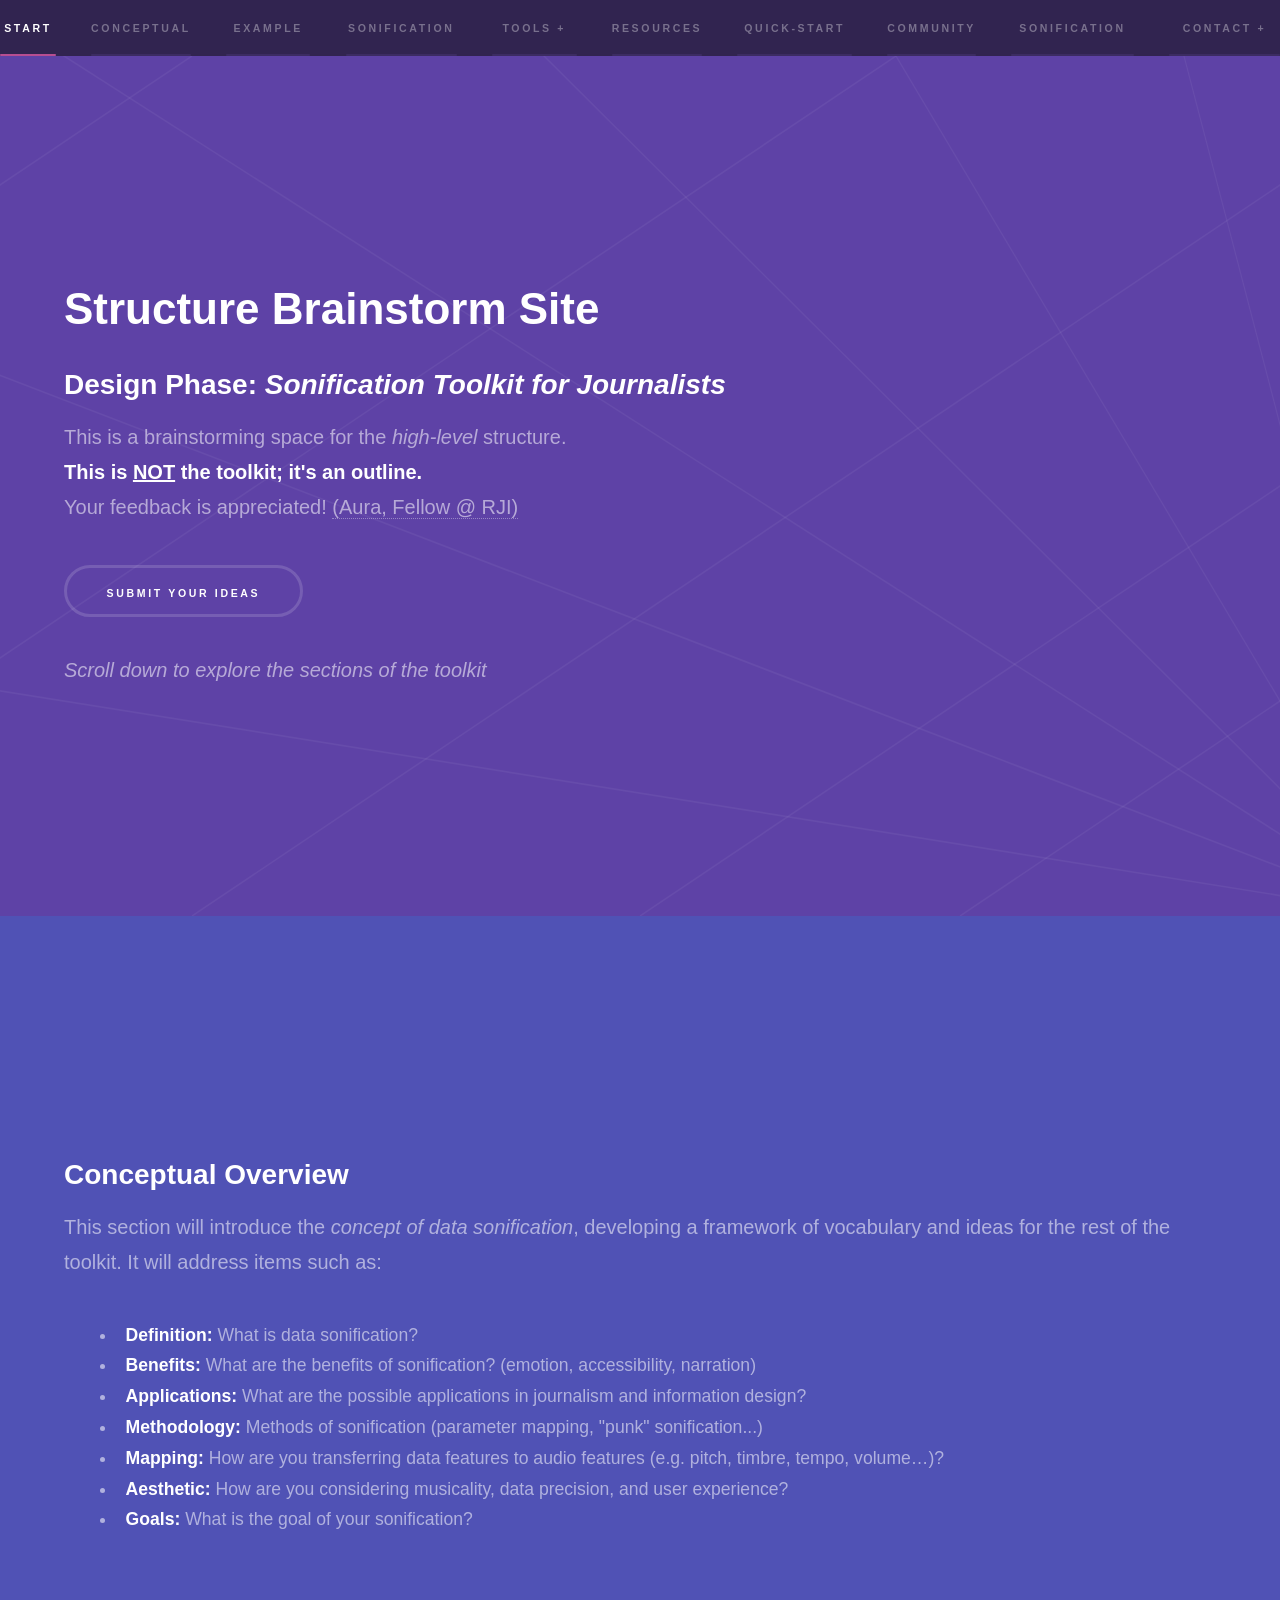
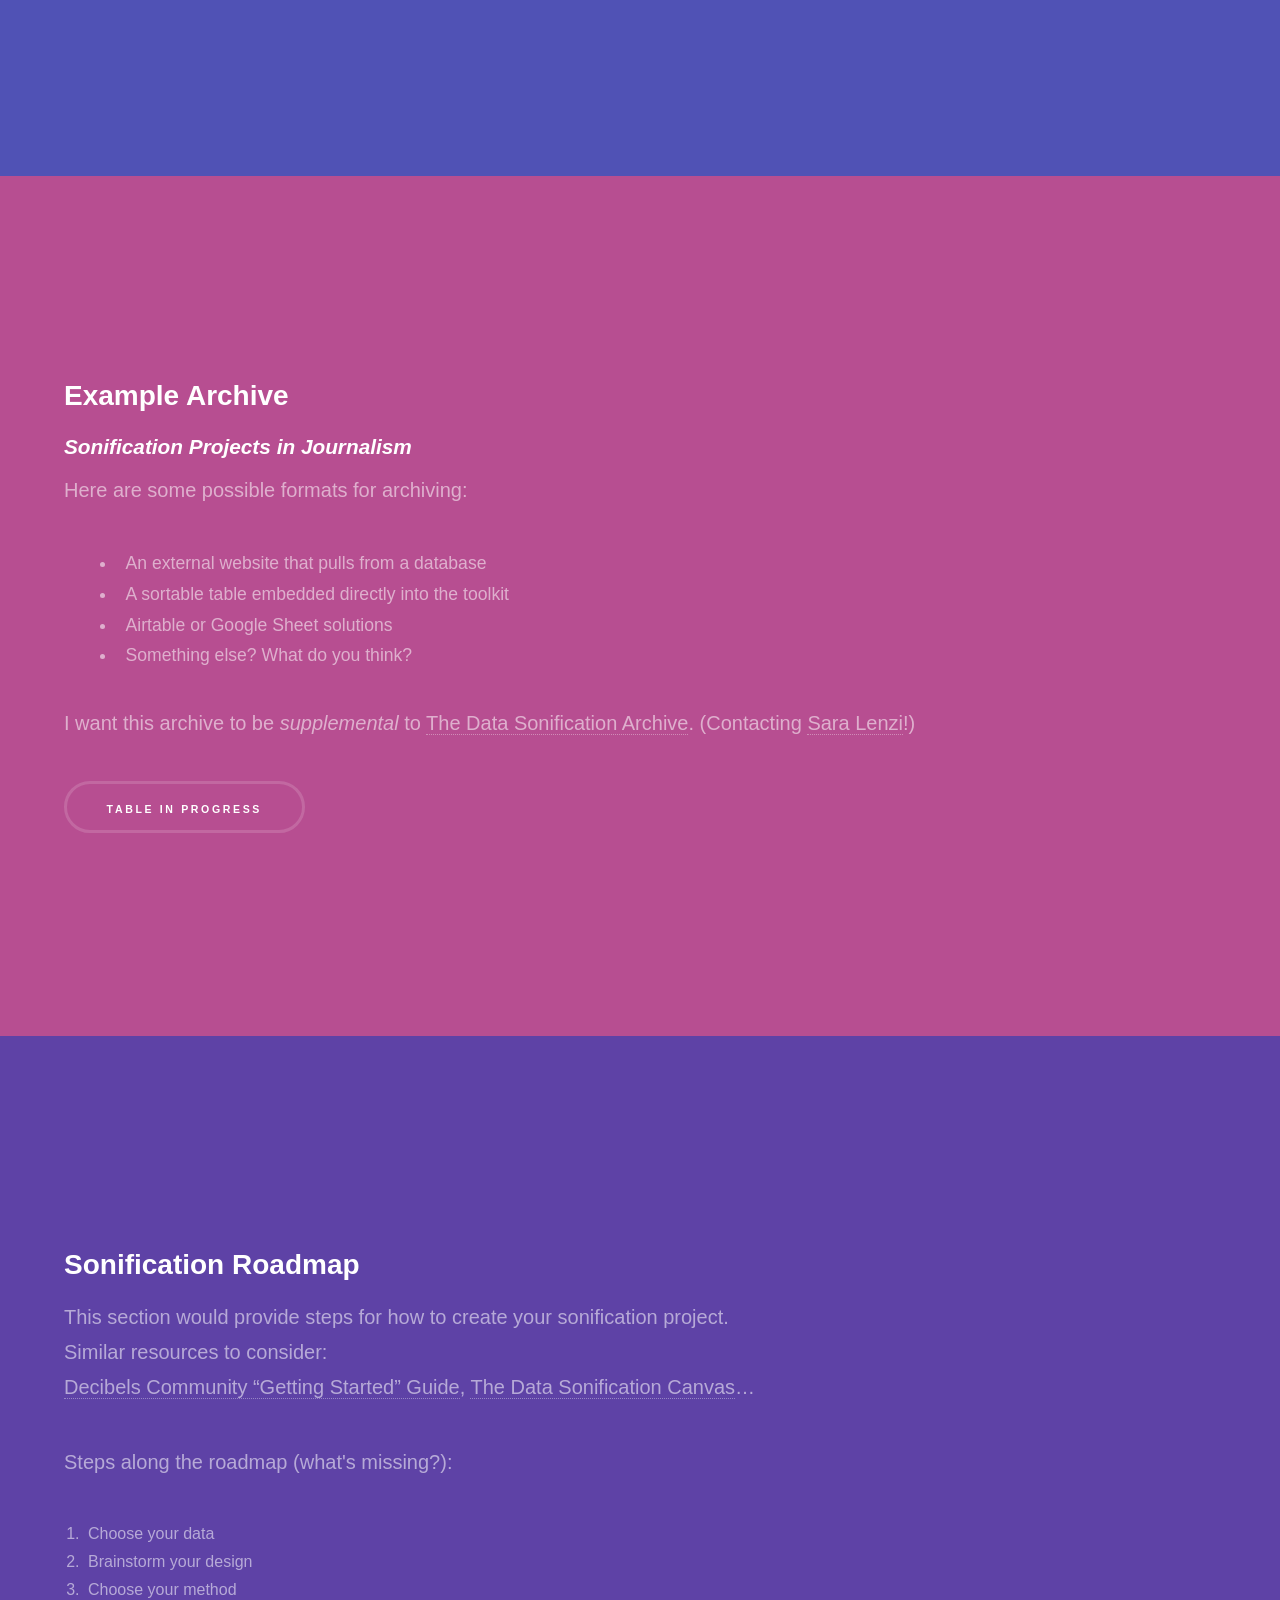
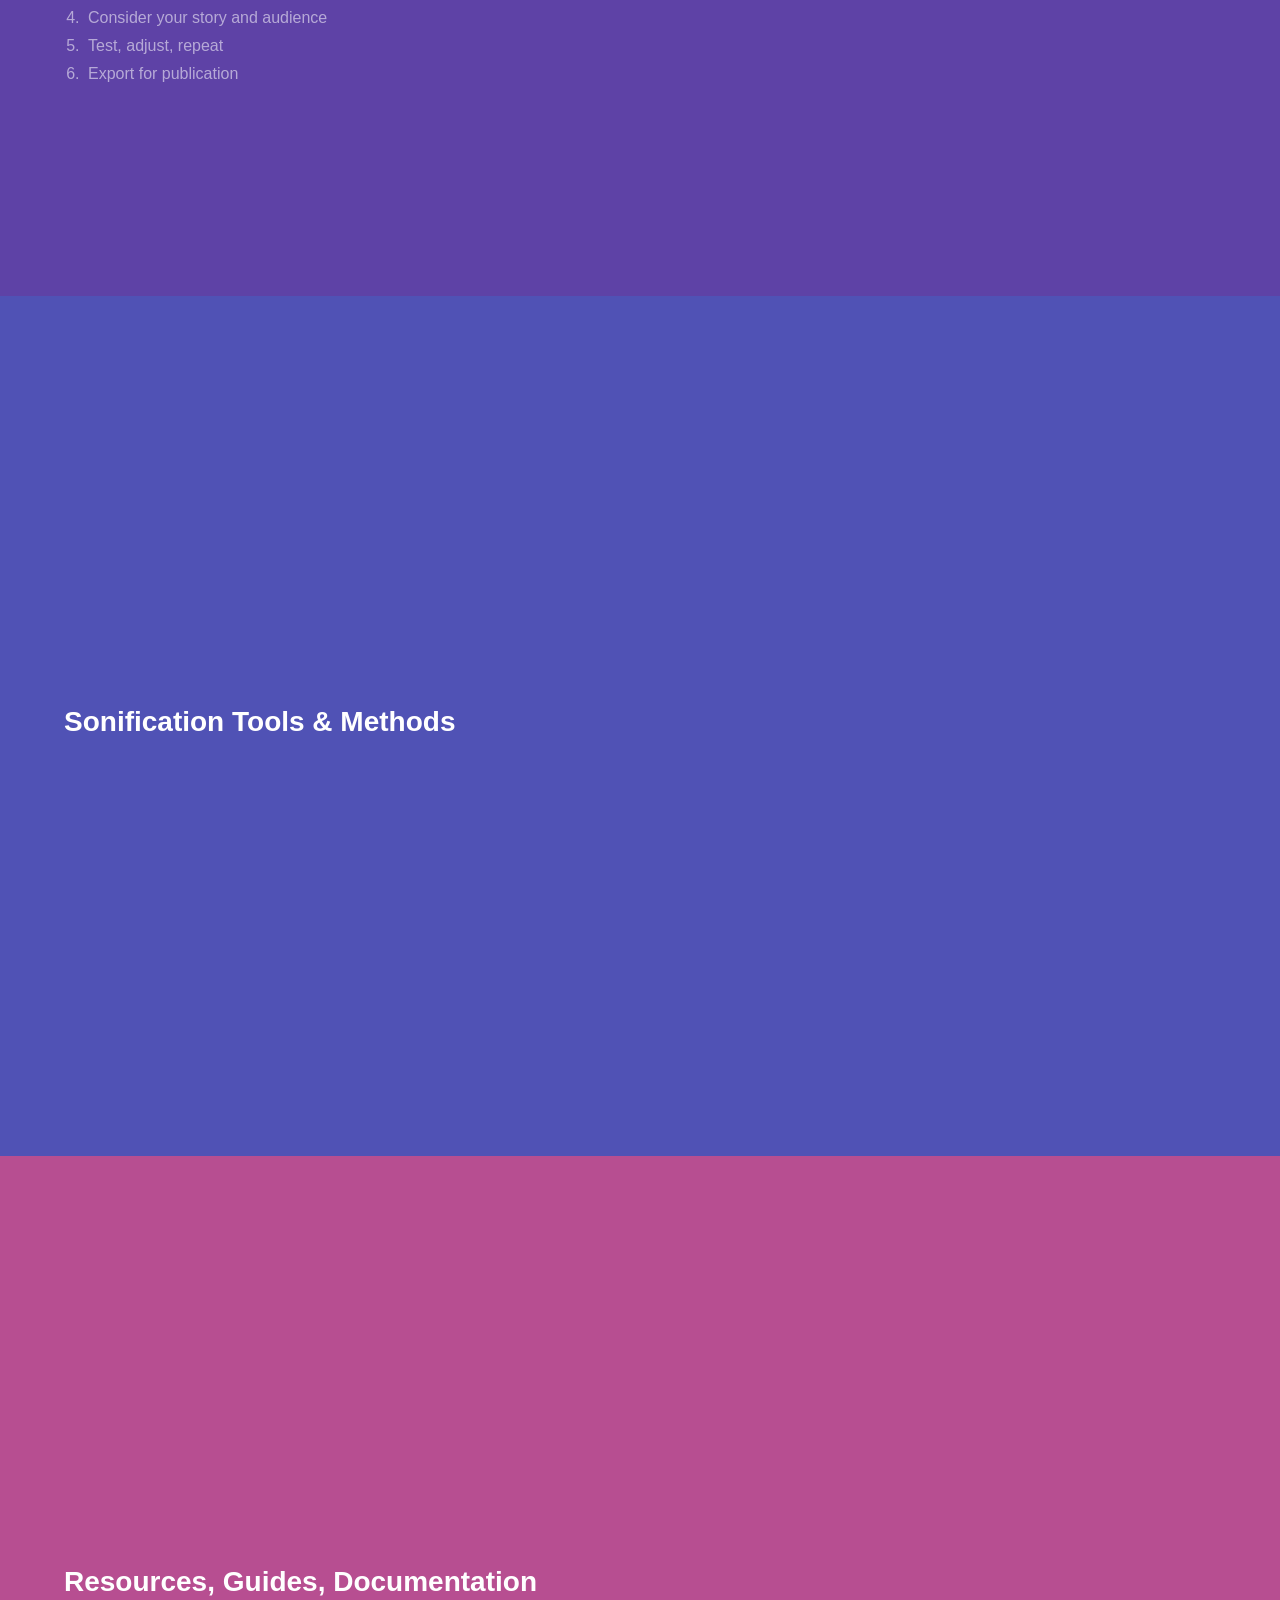
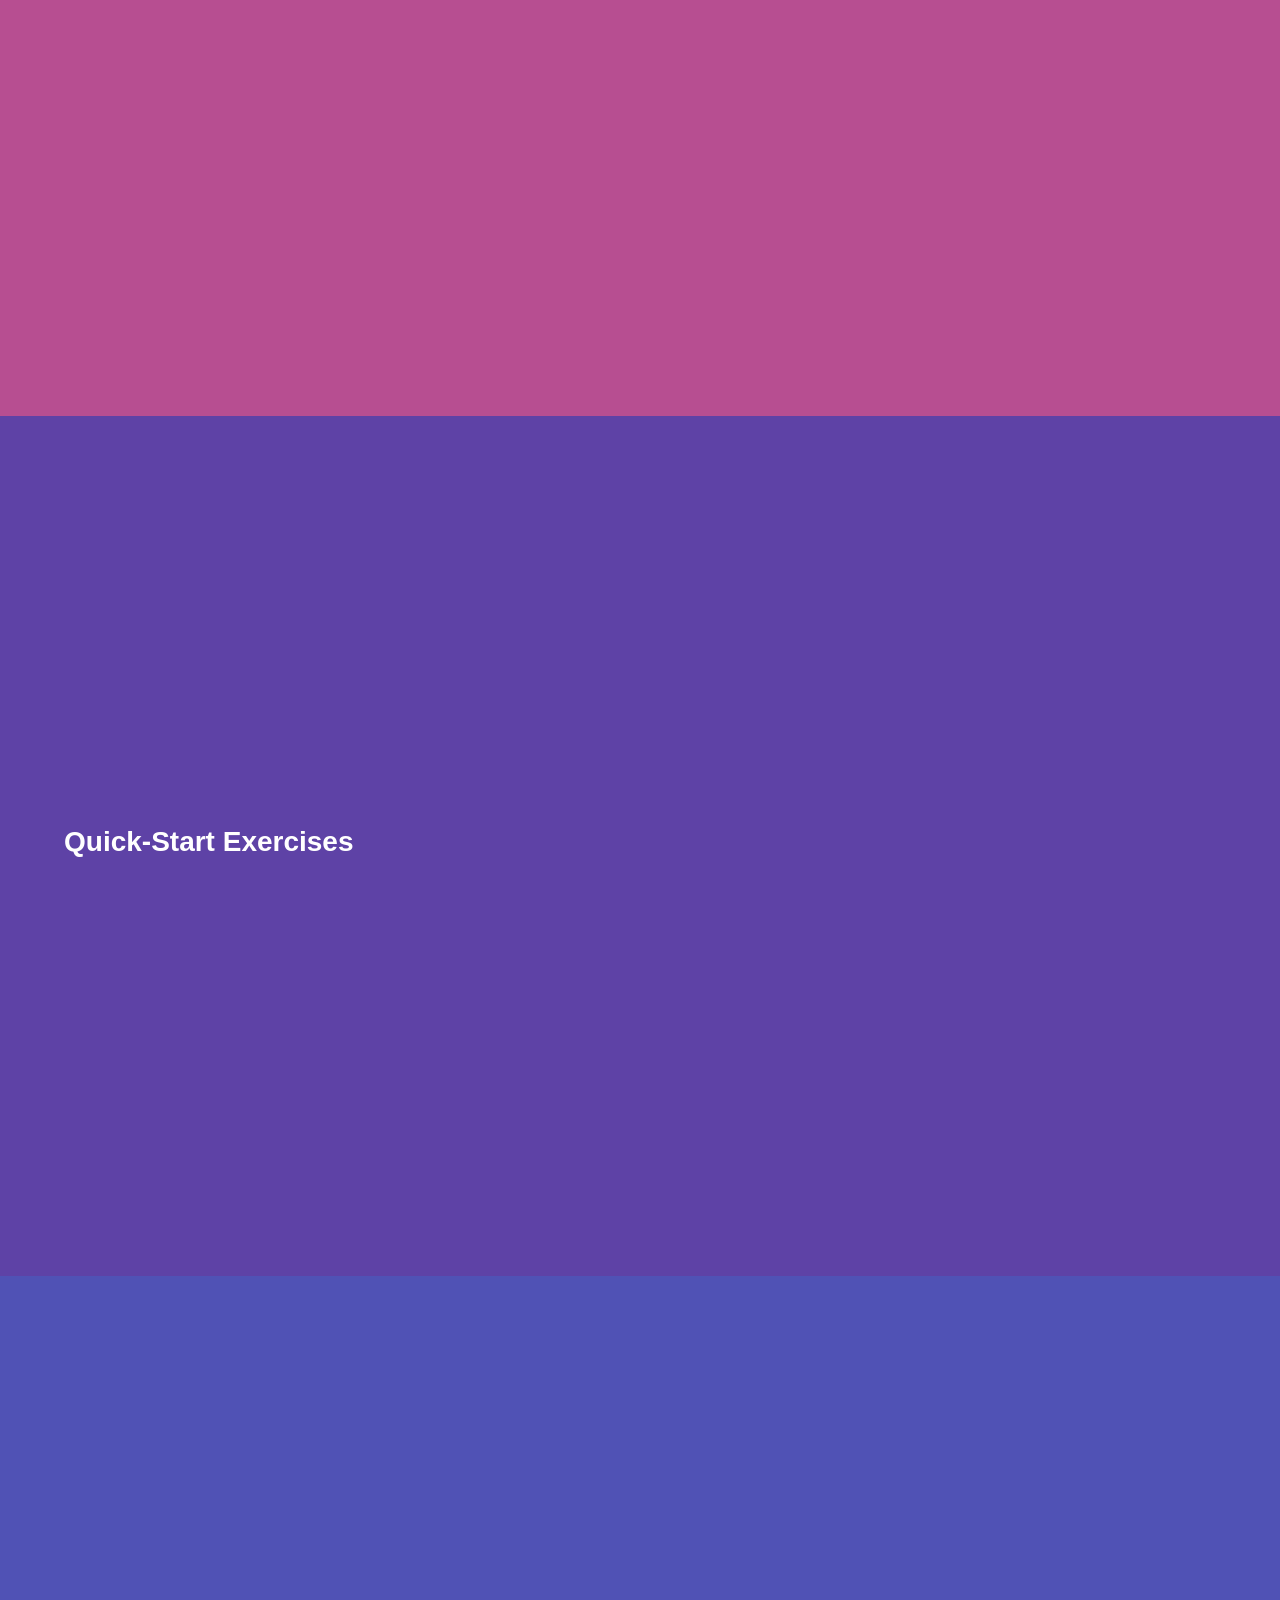
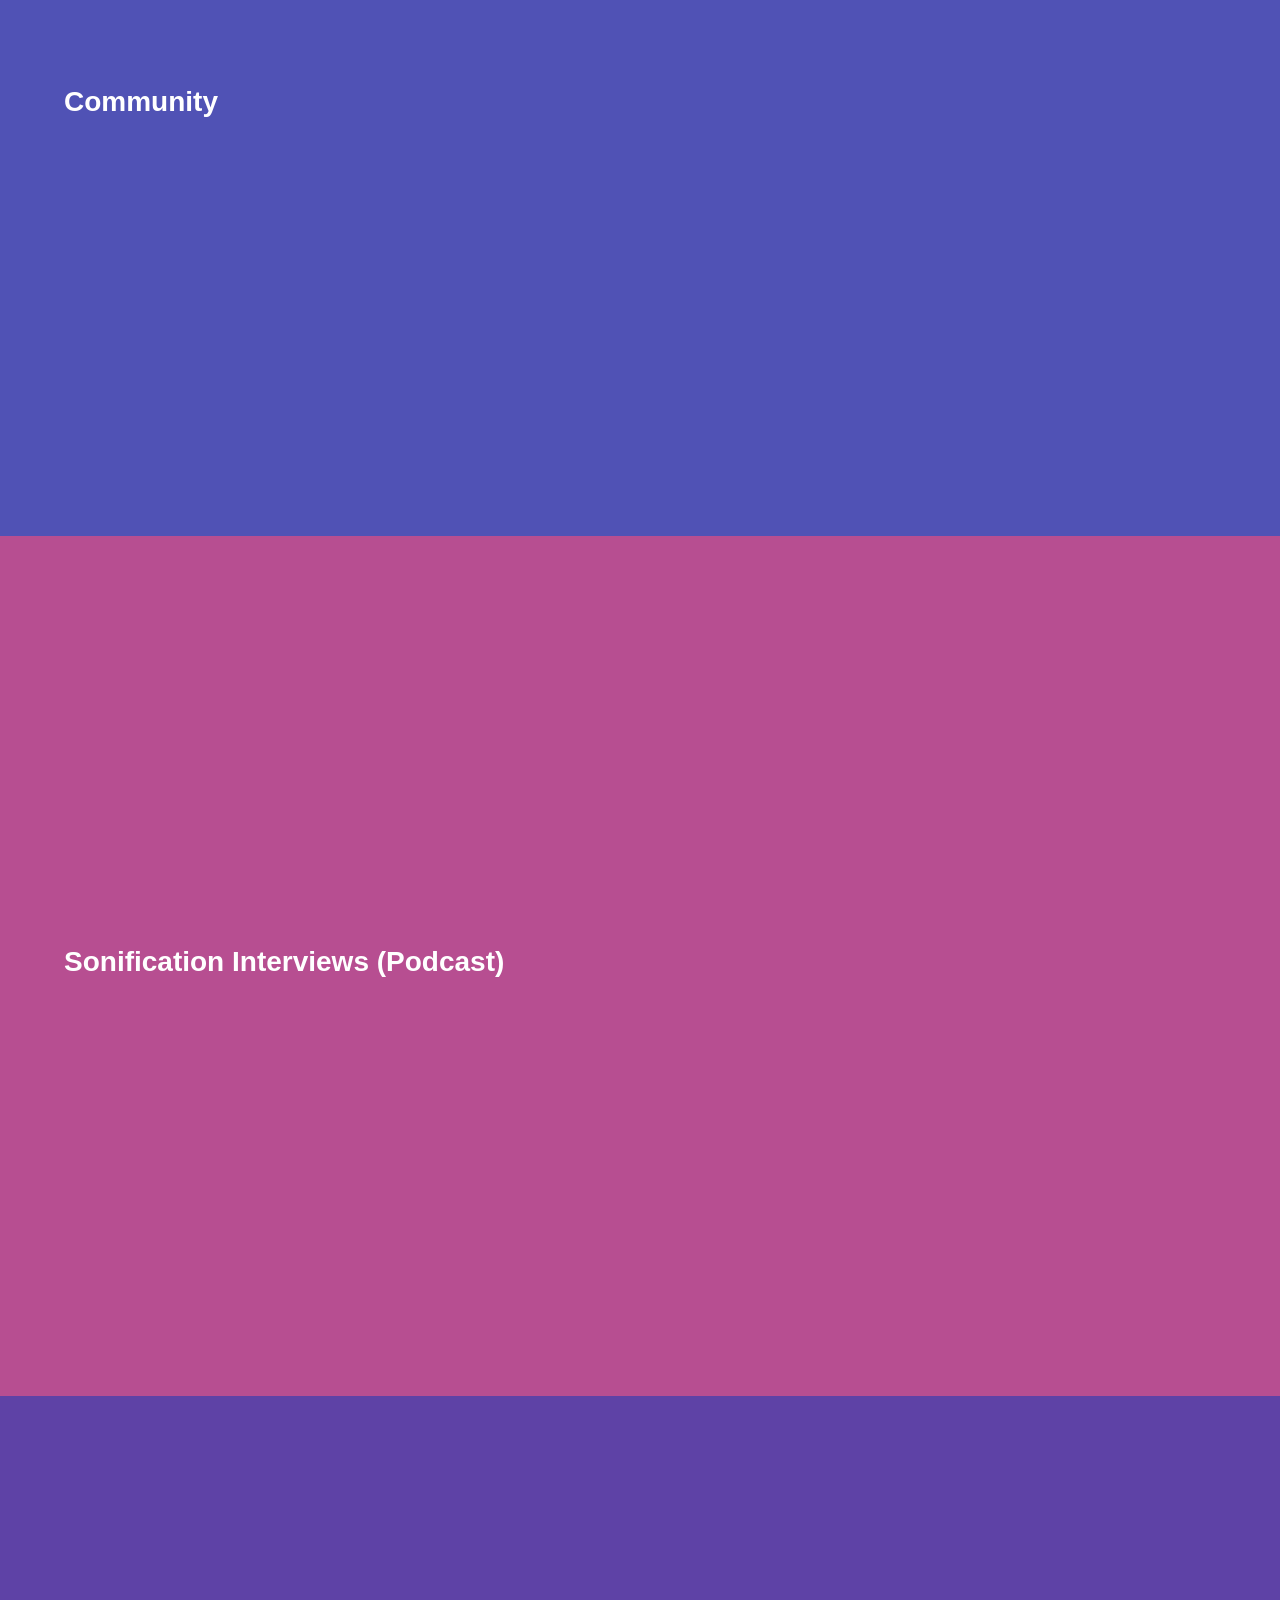
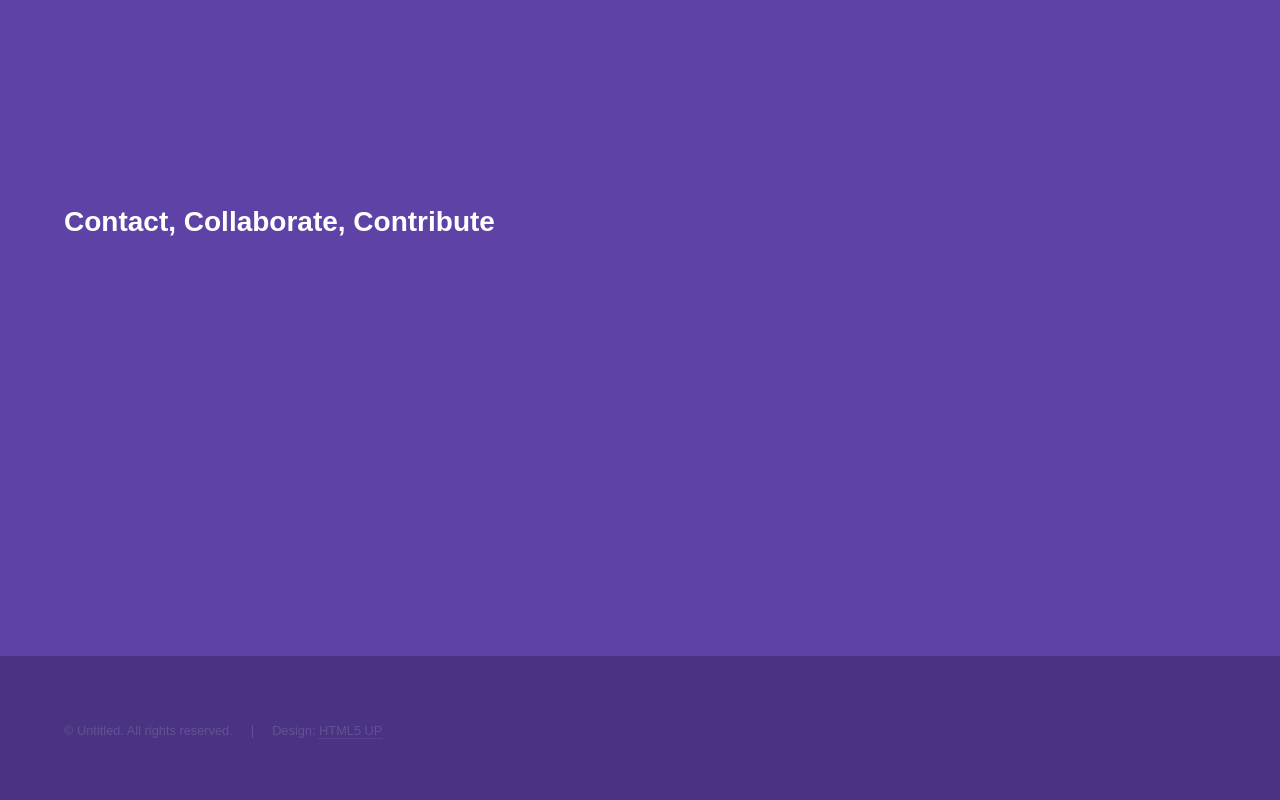
==== commit 7beeac43: "Adjustments to structure" ====
--- a/brainstorm.html
+++ b/brainstorm.html
@@ -5,6 +5,7 @@
 		<title>Sonification Toolkit for Storytellers | Structure Brainstorm</title>
 		<meta charset="utf-8" />
 		<meta name="viewport" content="width=device-width, initial-scale=1, user-scalable=no" />
+		<!-- Template CSS -->
 		<link rel="stylesheet" href="assets/css/main.css" />
 		<noscript><link rel="stylesheet" href="assets/css/noscript.css" /></noscript>
 	</head>
@@ -19,12 +20,12 @@
 							<li><a href="#conceptual">Conceptual</a></li>
 							<li><a href="#examples">Example Archive</a></li>
 							<li><a href="#roadmap">Sonification Roadmap</a></li>
-                            <li><a href="#tools">Tools</a></li>
+                            <li><a href="#tools">Tools + Methods</a></li>
 							<li><a href="#resources">Resources</a></li>
 							<li><a href="#exercises">Quick-Start Exercises</a></li>
 							<li><a href="#community">Community</a></li>
-                            <li><a href="#podcast">Mini-Podcast / Interviews</a></li>
-							<li><a href="#contact">Contact / Connect / Contribute</a></li>
+                            <li><a href="#podcast">Sonification Interviews</a></li>
+							<li><a href="#contact">Contact + Contribute</a></li>
 						</ul>
 					</nav>
 				</div>
@@ -32,18 +33,21 @@
 
 		<!-- Wrapper -->
 			<div id="wrapper">
-
+				
+				<!-- Start Here -->
                 <section id="intro" class="wrapper style1 fullscreen fade-up">
                     <div class="inner">
                         <h1>Structure Brainstorm Site </h1>
                         <h2>Design Phase: <em>Sonification Toolkit for Journalists</em></h2>
-						<p>This is a brainstorming space for the Sonification for Storytellers Toolkit. <br /> <b>This is <u>NOT</u> the toolkit; it's an outline.</b> It's a way for me (<a href="https://rjionline.org/person/auralee-walmer/" target="_blank">Aura</a>) to get feedback about the <em>high-level content</em> of the toolkit. </p>
-                        <h3>"Sonification for Storytellers Toolkit"</h3>
-                        <p>What's a good title for the toolkit? (This resource will be geared towards journalists and individuals who communicate stories from data.)</p>
-                        <p>This project is made possible by the  <a href="https://rjionline.org/news/embracing-data-driven-audio-as-a-storytelling-method">Reynolds Journalism Institute Fellowship</a> program.</p>
+						<p>
+							This is a brainstorming space for the <em>high-level</em> structure. <br /> 
+							<b>This is <u>NOT</u> the toolkit; it's an outline.</b> <br />
+							Your feedback is appreciated! <a href="https://rjionline.org/person/auralee-walmer/" target="_blank">(Aura, Fellow @ RJI)</a>
+						</p>
                         <ul class="actions">
                             <li><a href="https://forms.gle/p8mmgmQEMDnyavcq8" target="_blank" class="button scrolly">Submit your ideas</a></li>
                         </ul>
+						<p><em>Scroll down to explore the sections of the toolkit</em></p>
                     </div>
                 </section>
 
@@ -51,15 +55,15 @@
                 <section id="conceptual" class="wrapper style2 fullscreen fade-up">
                     <div class="inner">
                         <h2>Conceptual Overview</h2>
-                        <p>This section will introduce the concept of data sonification, developing a framework of vocabulary and ideas for the rest of the toolkit. It will address items such as:</p>
+                        <p>This section will introduce the <em>concept of data sonification</em>, developing a framework of vocabulary and ideas for the rest of the toolkit. It will address items such as:</p>
                        <ul>
-                            <li>What is data sonification?</li>
-                            <li>What are the <b>benefits</b> in the context of storytelling and journalism? (emotion + accessibility) </li>
-                            <li>How can sonification be <b>applied</b> to journalism?</li>
-                            <li><b>Methods</b> of sonification (e.g. parameter mapping)</li>
-                            <li>Musicality, precision, balance between composition and data-pure audio</li>
-                            <li>Elements of data and elements of audio synthesis (what are possible audio parameters e.g. timbre, tempo, pitch, volume…) — reference the data + audio map in the data sonification handbook.</li>
-                            <li>What is the <b>goal</b> of this toolkit?</li>
+                            <li><b>Definition:</b> What is data sonification?</li>
+                            <li><b>Benefits:</b> What are the benefits of sonification? <span class="paragraph-bg-highlight-1">(emotion, accessibility, narration)</span> </li>
+                            <li><b>Applications:</b> What are the possible applications in journalism and information design?</li>
+                            <li><b>Methodology:</b> Methods of sonification <span class="paragraph-bg-highlight-1">(parameter mapping, "punk" sonification...)</span></li>
+							<li><b>Mapping:</b> How are you transferring data features to audio features <span class="paragraph-bg-highlight-1">(e.g. pitch, timbre, tempo, volume…)</span>?
+                            <li><b>Aesthetic:</b> How are you considering musicality, data precision, and user experience?</li>
+                            <li><b>Goals:</b> What is the goal of your sonification?</li>
                        </ul>
                     </div>
                 </section>
@@ -67,11 +71,21 @@
                 <!-- Examples -->
                 <section id="examples" class="wrapper style3 fullscreen fade-up">
                     <div class="inner">
-                        <h2>Examples of Sonification in Journalism</h2>
-                        <p>This section could be a mini database embedded in the site. What format should it take? Is a table too overwhelming? But the benefit it that it is sortable. Should it be external to the toolkit?</p>
-                        <p>I want this archive to be supplemental to <a href="https://sonification.design/" target="_blank">The Data Sonification Archive</a>, which has numerous sonification projects listed, but not all related to journalism. (I'm getting in touch with <a href="https://sonification.design/about.html" target="_blank">Sara Lenzi</a> to see how we can support each other on this!) </p>
+                        <h2>Example Archive</h2>
+						<h3><em>Sonification Projects in Journalism</em></h3>
+                        <p>Here are some possible formats for archiving:</p>
+							<ul>
+								<li>An external website that pulls from a database</li>
+								<li>A sortable table embedded directly into the toolkit</li>
+								<li>Airtable or Google Sheet solutions</li>
+								<li>Something else? What do you think?</li>
+							</ul>
+                        <p>
+							I want this archive to be <em>supplemental</em> to <a href="https://sonification.design/" target="_blank">The Data Sonification Archive</a>. (Contacting <a href="https://sonification.design/about.html" target="_blank">Sara Lenzi</a>!)
+						</p>
                         <ul class="actions">
-                            <li><a href="https://docs.google.com/spreadsheets/d/1RjwKUbyQSDovO5tyEpGOfU_cjLNfSAiA4GdHuKo5bo0/edit?usp=sharing" target="_blank" class="button">Table In Progress</a></li>
+							<li><a href="#" class="button">Table In Progress</a></li>
+							<!-- <li><a href="#" target="_blank" class="button">Table In Progress</a></li> -->
                         </ul>
                     </div>
                 </section>
@@ -79,115 +93,73 @@
                 <!-- Roadmap -->
                 <section id="roadmap" class="wrapper style1 fullscreen fade-up">
                     <div class="inner">
-                        <h2>Sonification Roadmap / How to Begin</h2>
-                        <p>This section could contain a <b>set of steps</b> for what is needed to create your own data sonification (e.g. pick your data, brainstorm how it should sound, pick your tool, test, publish, etc…). <br /> Should contain a <b><em>conceptual roadmap</em></b> covering ideas like: is your data worth sonifying, what story are you telling, what tool are you using, what method are you using, cosider audience...</p>
-                        <p>The <a href="https://decibels.community/" target="_blank">Decibels Community</a> has an amazing <a href="https://docs.google.com/document/d/1aMvWjr4NjgddhbMwwcmH8X0U1Qh9pnK7MsIFLT8nWLk/edit?usp=sharing" target="_blank">getting started guide</a>. List this as a handy resource here! </p>
+                        <h2>Sonification Roadmap</h2>
+						<p>
+							This section would provide steps for how to create your sonification project. <br />
+							Similar resources to consider: <br />
+								<a href="https://docs.google.com/document/d/1aMvWjr4NjgddhbMwwcmH8X0U1Qh9pnK7MsIFLT8nWLk/edit?usp=sharing" target="_blank">Decibels Community “Getting Started” Guide</a>, 
+								<a href="https://sonification.design/resource.html" target="_blank">The Data Sonification Canvas</a>…
+						</p>
+						<p>Steps along the roadmap (what's missing?):</p>
+							<ol>
+								<li>Choose your data</li>
+								<li>Brainstorm your design</li>
+								<li>Choose your method</li>
+								<li>Consider your story and audience</li>
+								<li>Test, adjust, repeat</li>
+								<li>Export for publication</li>
+							</ol>
                     </div>
                 </section>
 
-				<!-- Two -->
-					<section id="two" class="wrapper style3 fade-up">
-						<div class="inner">
-							<h2>What we do</h2>
-							<p>Phasellus convallis elit id ullamcorper pulvinar. Duis aliquam turpis mauris, eu ultricies erat malesuada quis. Aliquam dapibus, lacus eget hendrerit bibendum, urna est aliquam sem, sit amet imperdiet est velit quis lorem.</p>
-							<div class="features">
-								<section>
-									<span class="icon solid major fa-code"></span>
-									<h3>Lorem ipsum amet</h3>
-									<p>Phasellus convallis elit id ullam corper amet et pulvinar. Duis aliquam turpis mauris, sed ultricies erat dapibus.</p>
-								</section>
-								<section>
-									<span class="icon solid major fa-lock"></span>
-									<h3>Aliquam sed nullam</h3>
-									<p>Phasellus convallis elit id ullam corper amet et pulvinar. Duis aliquam turpis mauris, sed ultricies erat dapibus.</p>
-								</section>
-								<section>
-									<span class="icon solid major fa-cog"></span>
-									<h3>Sed erat ullam corper</h3>
-									<p>Phasellus convallis elit id ullam corper amet et pulvinar. Duis aliquam turpis mauris, sed ultricies erat dapibus.</p>
-								</section>
-								<section>
-									<span class="icon solid major fa-desktop"></span>
-									<h3>Veroeros quis lorem</h3>
-									<p>Phasellus convallis elit id ullam corper amet et pulvinar. Duis aliquam turpis mauris, sed ultricies erat dapibus.</p>
-								</section>
-								<section>
-									<span class="icon solid major fa-link"></span>
-									<h3>Urna quis bibendum</h3>
-									<p>Phasellus convallis elit id ullam corper amet et pulvinar. Duis aliquam turpis mauris, sed ultricies erat dapibus.</p>
-								</section>
-								<section>
-									<span class="icon major fa-gem"></span>
-									<h3>Aliquam urna dapibus</h3>
-									<p>Phasellus convallis elit id ullam corper amet et pulvinar. Duis aliquam turpis mauris, sed ultricies erat dapibus.</p>
-								</section>
-							</div>
-							<ul class="actions">
-								<li><a href="generic.html" class="button">Learn more</a></li>
-							</ul>
-						</div>
-					</section>
+				<!-- Tools -->
+                <section id="tools" class="wrapper style2 fullscreen fade-up">
+                    <div class="inner">
+                        <h2>Sonification Tools & Methods</h2>
+						<p></p>
+                    </div>
+                </section>
 
-				<!-- Three -->
-					<section id="three" class="wrapper style1 fade-up">
-						<div class="inner">
-							<h2>Get in touch</h2>
-							<p>Phasellus convallis elit id ullamcorper pulvinar. Duis aliquam turpis mauris, eu ultricies erat malesuada quis. Aliquam dapibus, lacus eget hendrerit bibendum, urna est aliquam sem, sit amet imperdiet est velit quis lorem.</p>
-							<div class="split style1">
-								<section>
-									<form method="post" action="#">
-										<div class="fields">
-											<div class="field half">
-												<label for="name">Name</label>
-												<input type="text" name="name" id="name" />
-											</div>
-											<div class="field half">
-												<label for="email">Email</label>
-												<input type="text" name="email" id="email" />
-											</div>
-											<div class="field">
-												<label for="message">Message</label>
-												<textarea name="message" id="message" rows="5"></textarea>
-											</div>
-										</div>
-										<ul class="actions">
-											<li><a href="" class="button submit">Send Message</a></li>
-										</ul>
-									</form>
-								</section>
-								<section>
-									<ul class="contact">
-										<li>
-											<h3>Address</h3>
-											<span>12345 Somewhere Road #654<br />
-											Nashville, TN 00000-0000<br />
-											USA</span>
-										</li>
-										<li>
-											<h3>Email</h3>
-											<a href="#">user@untitled.tld</a>
-										</li>
-										<li>
-											<h3>Phone</h3>
-											<span>(000) 000-0000</span>
-										</li>
-										<li>
-											<h3>Social</h3>
-											<ul class="icons">
-												<li><a href="#" class="icon brands fa-twitter"><span class="label">Twitter</span></a></li>
-												<li><a href="#" class="icon brands fa-facebook-f"><span class="label">Facebook</span></a></li>
-												<li><a href="#" class="icon brands fa-github"><span class="label">GitHub</span></a></li>
-												<li><a href="#" class="icon brands fa-instagram"><span class="label">Instagram</span></a></li>
-												<li><a href="#" class="icon brands fa-linkedin-in"><span class="label">LinkedIn</span></a></li>
-											</ul>
-										</li>
-									</ul>
-								</section>
-							</div>
-						</div>
-					</section>
+				<!-- Resources -->
+                <section id="resources" class="wrapper style3 fullscreen fade-up">
+                    <div class="inner">
+                        <h2>Resources, Guides, Documentation</h2>
+						<p></p>
+                    </div>
+                </section>
 
-			</div>
+				<!-- Excercises -->
+                <section id="exercises" class="wrapper style1 fullscreen fade-up">
+                    <div class="inner">
+                        <h2>Quick-Start Exercises</h2>
+						<p></p>
+                    </div>
+                </section>
+
+				<!-- Community -->
+                <section id="community" class="wrapper style2 fullscreen fade-up">
+                    <div class="inner">
+                        <h2>Community</h2>
+						<p></p>
+                    </div>
+                </section>
+
+				<!-- Podcasts / Interviews -->
+                <section id="podcast" class="wrapper style3 fullscreen fade-up">
+                    <div class="inner">
+                        <h2>Sonification Interviews (Podcast)</h2>
+						<p></p>
+                    </div>
+                </section>
+
+				<!-- Contact + Contribute -->
+                <section id="contact" class="wrapper style1 fullscreen fade-up">
+                    <div class="inner">
+                        <h2>Contact, Collaborate, Contribute</h2>
+						<p></p>
+                    </div>
+                </section>
+				
 
 		<!-- Footer -->
 			<footer id="footer" class="wrapper style1-alt">
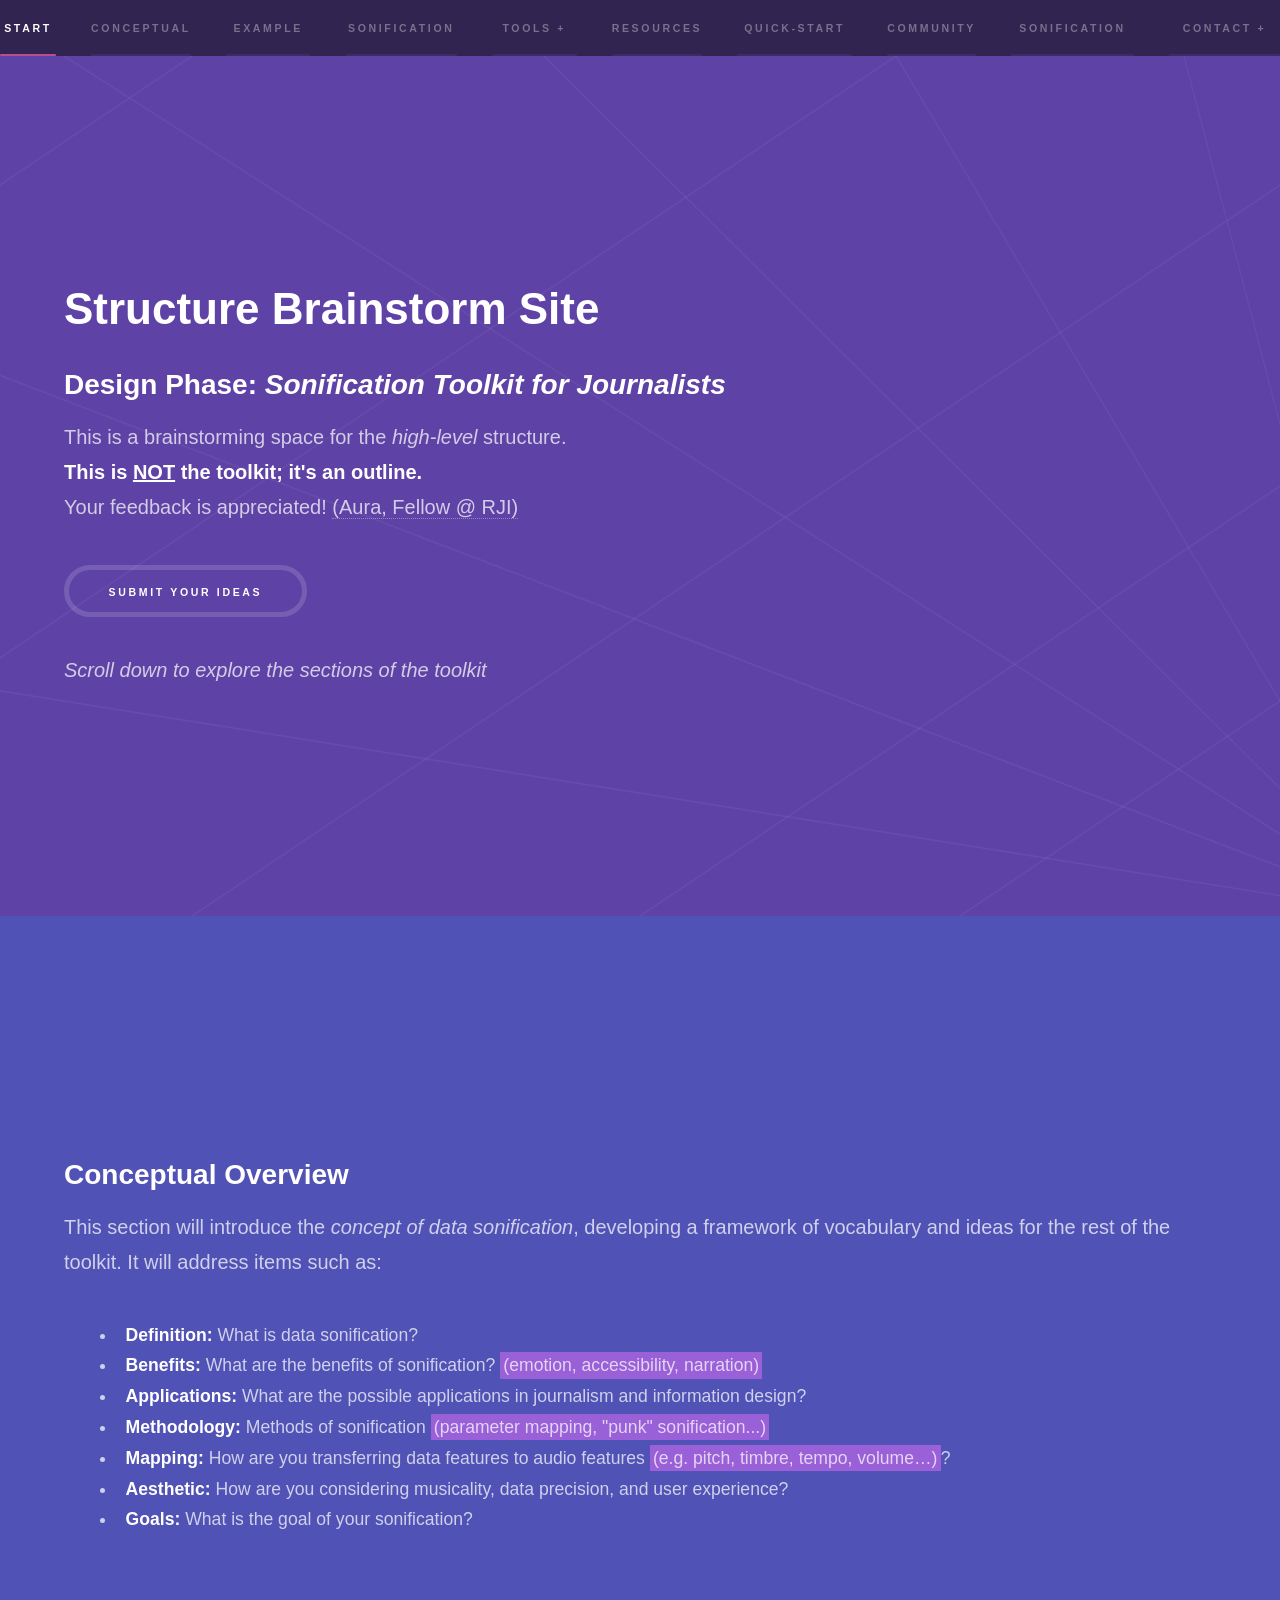
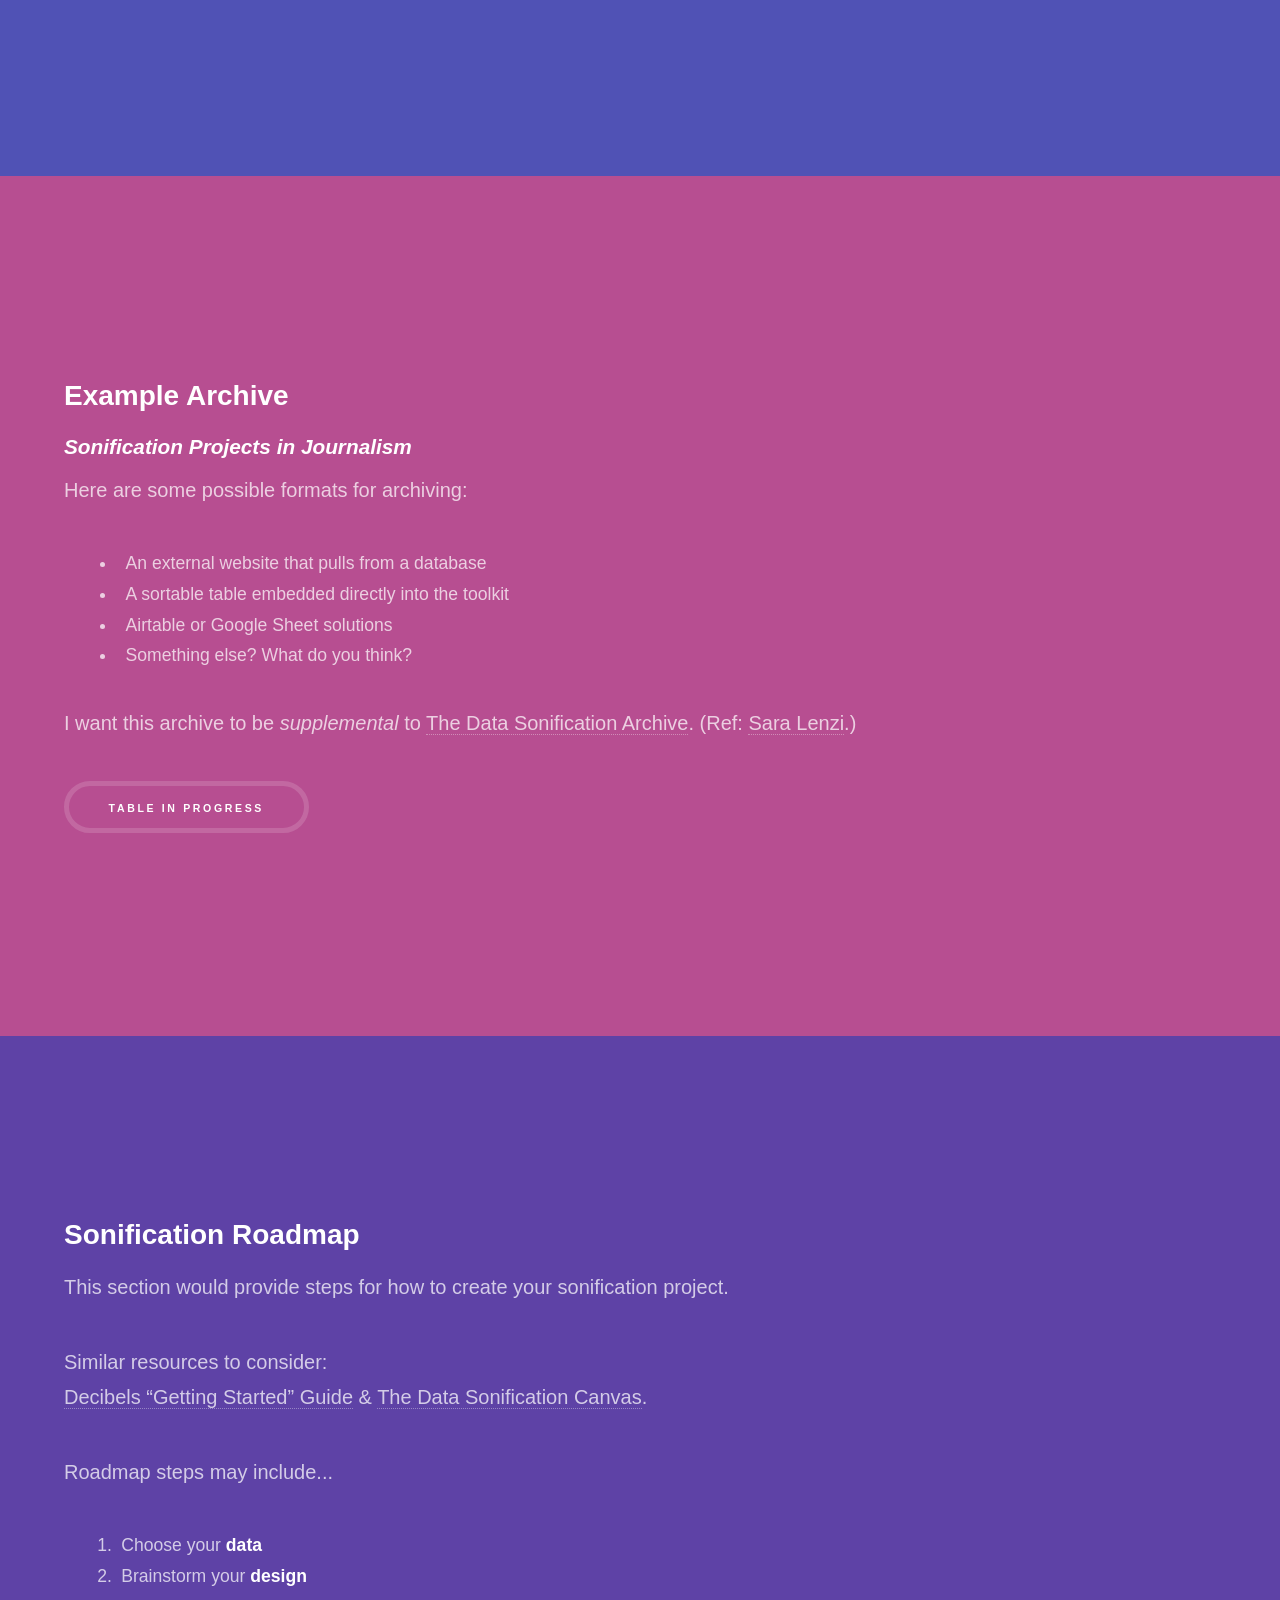
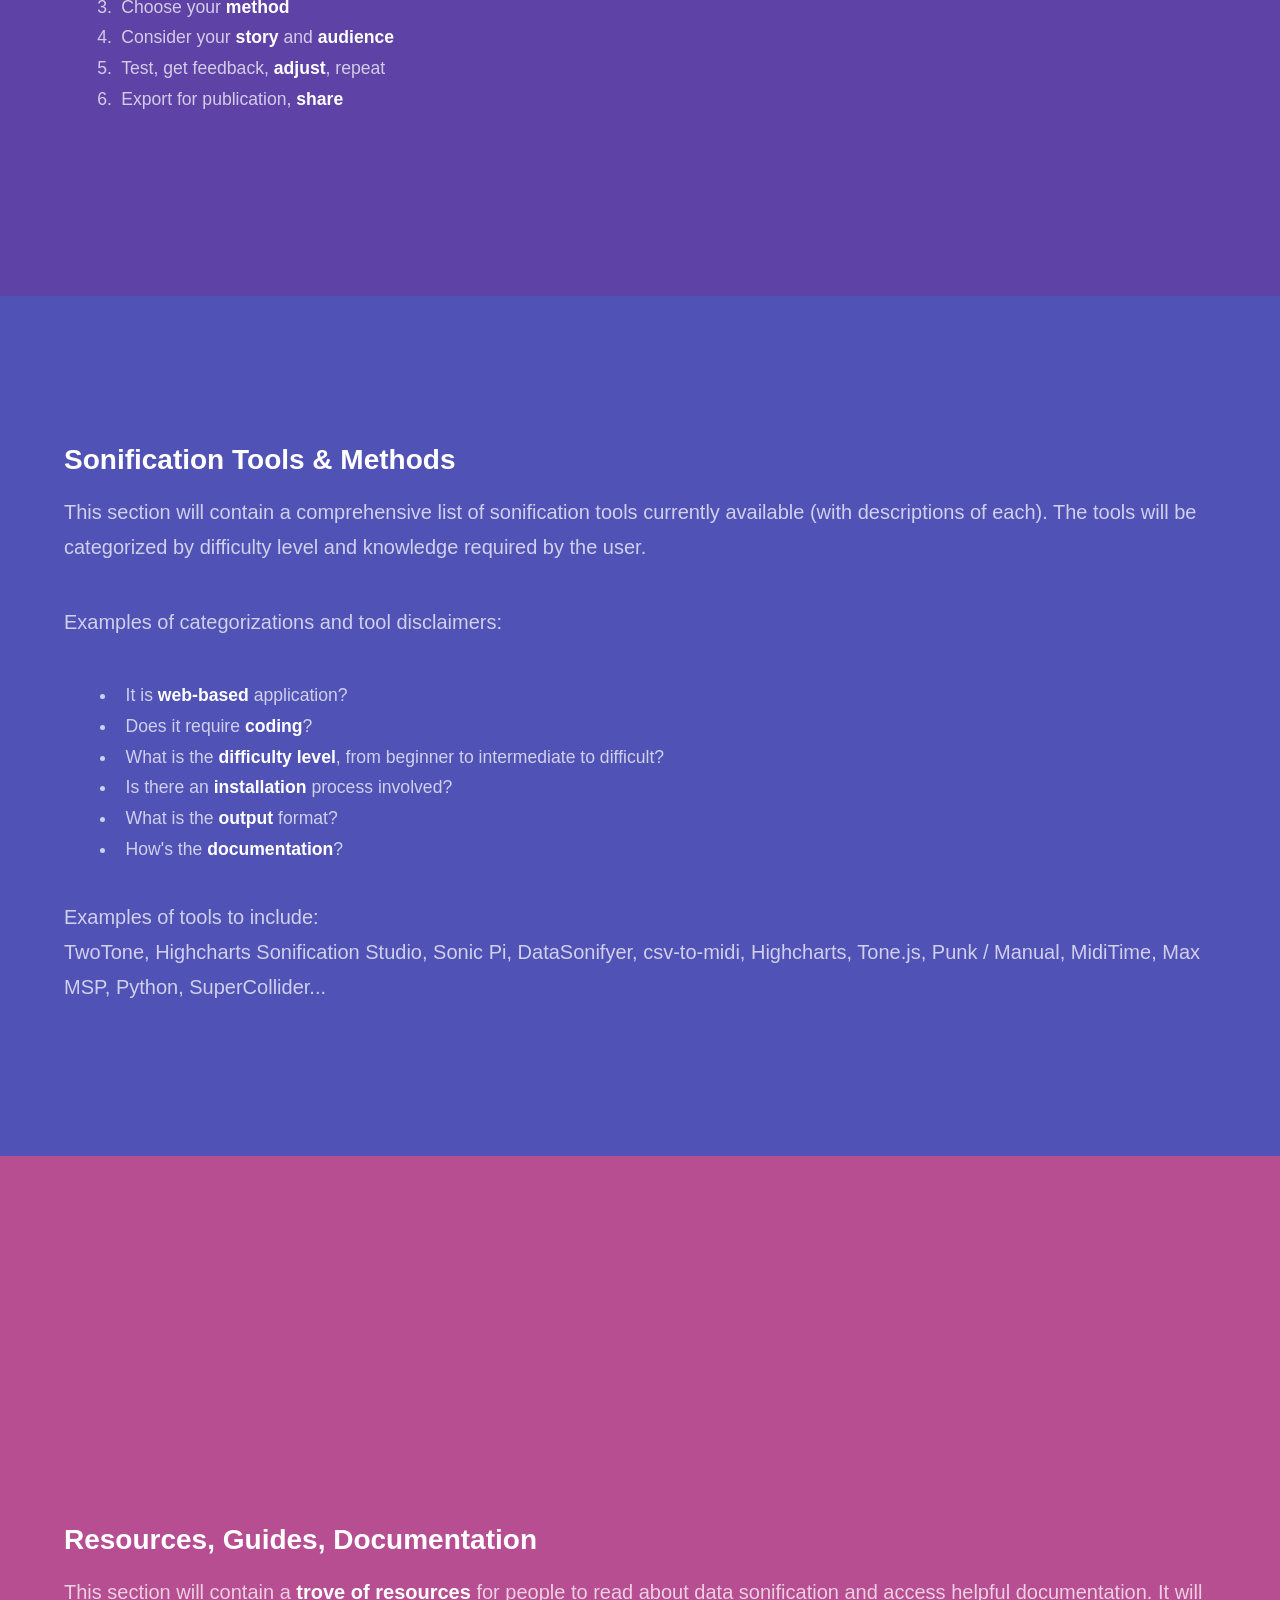
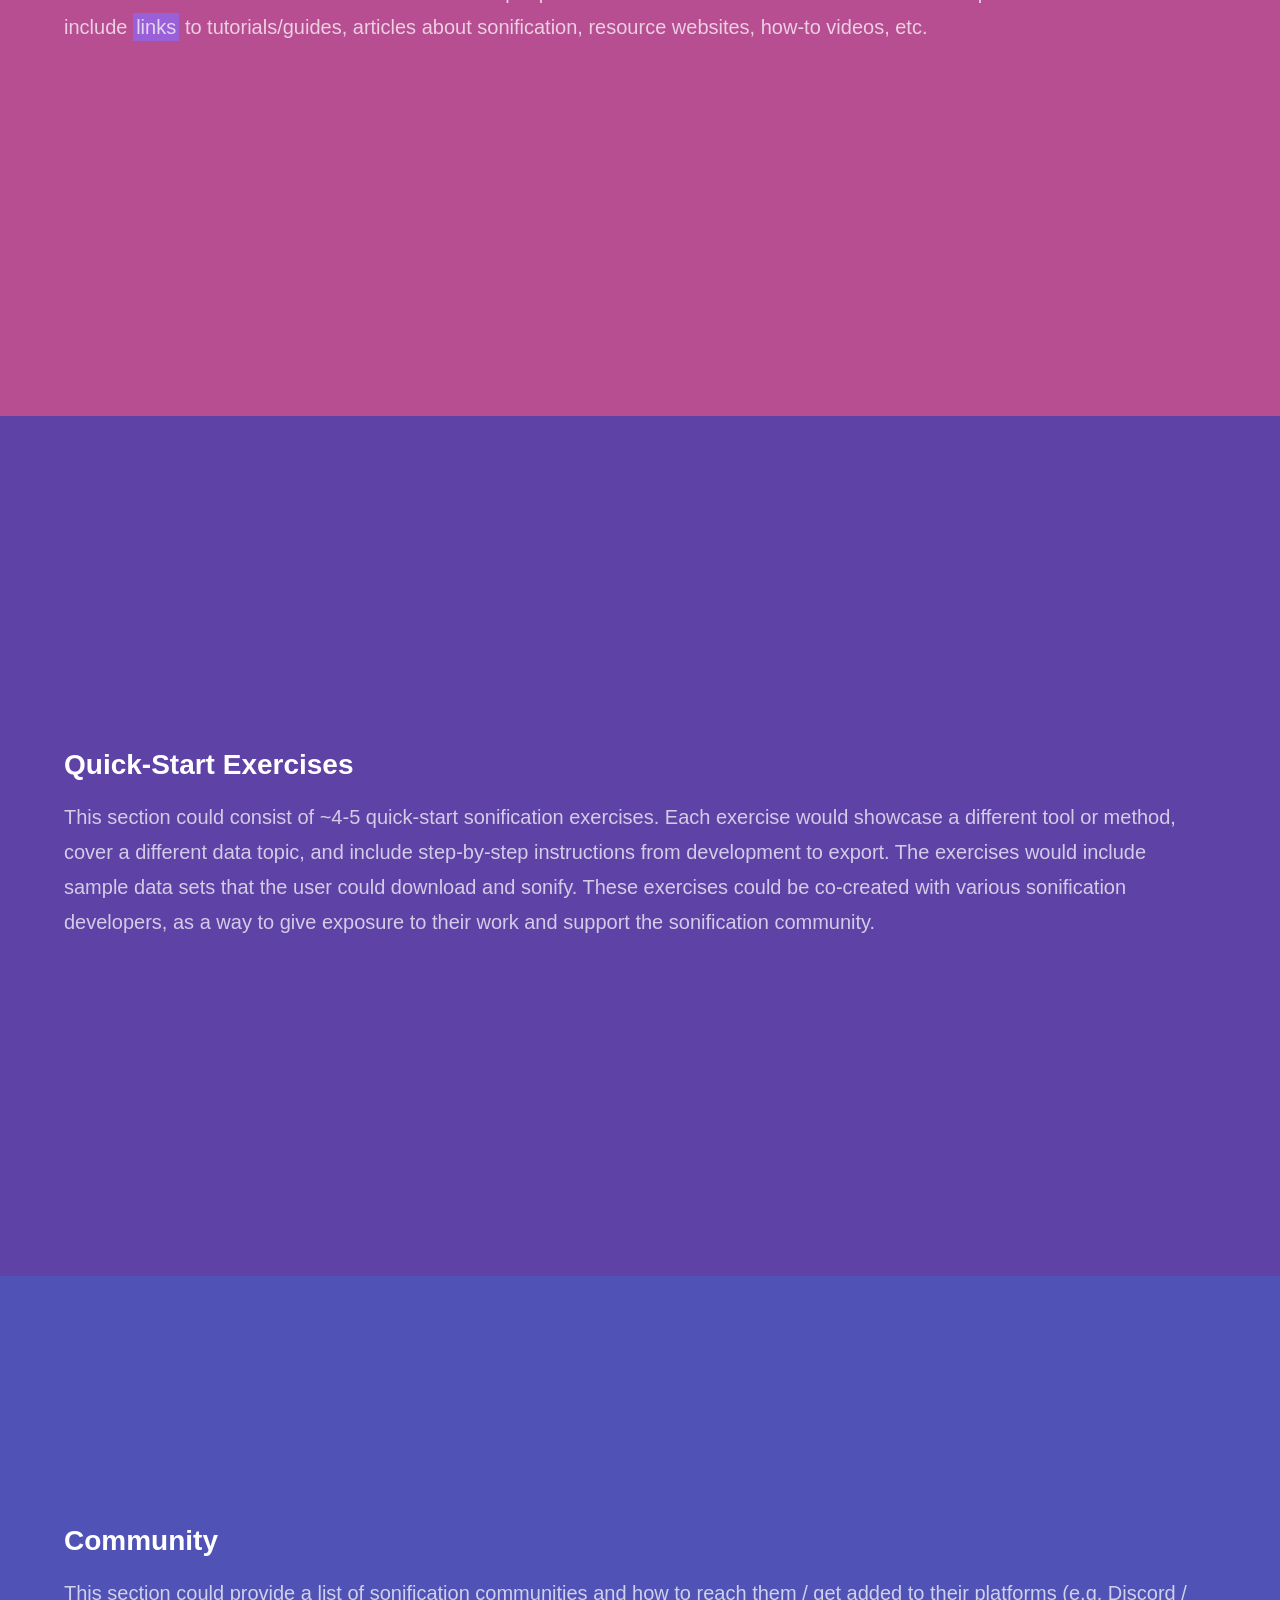
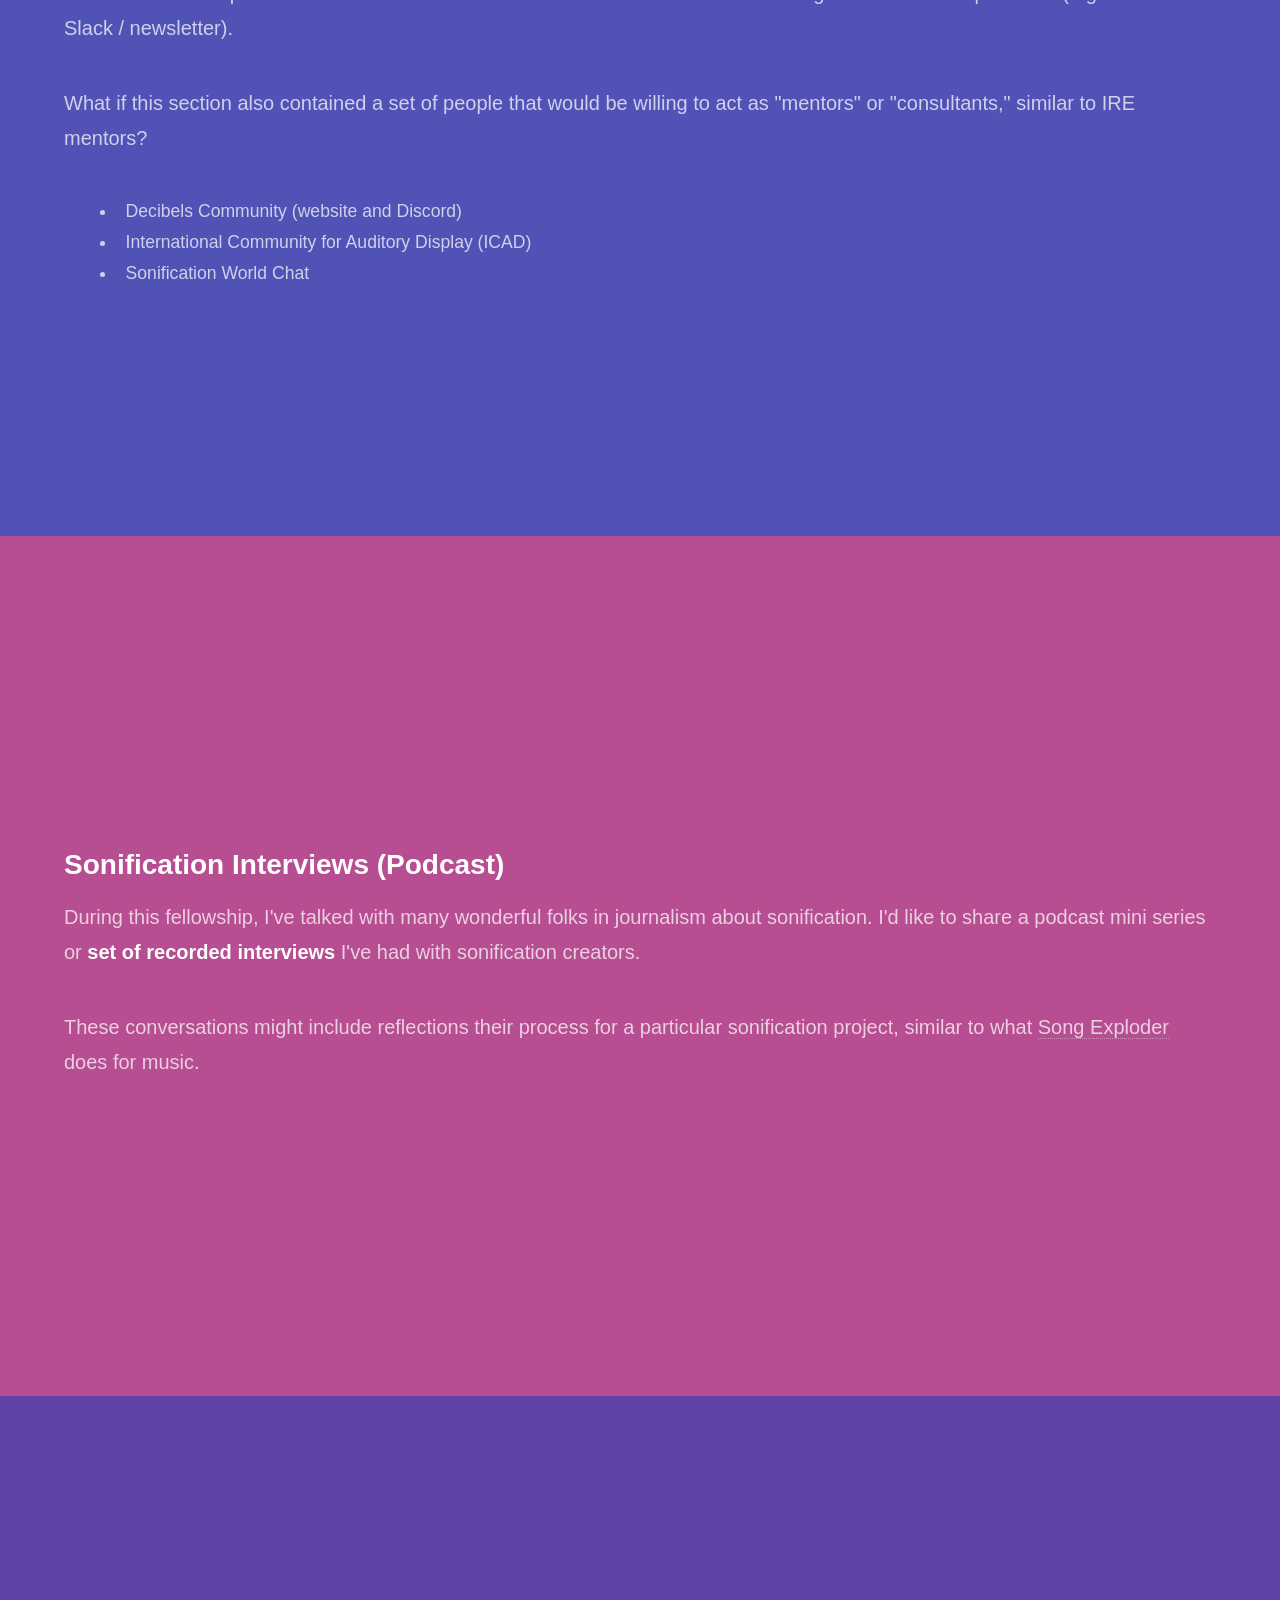
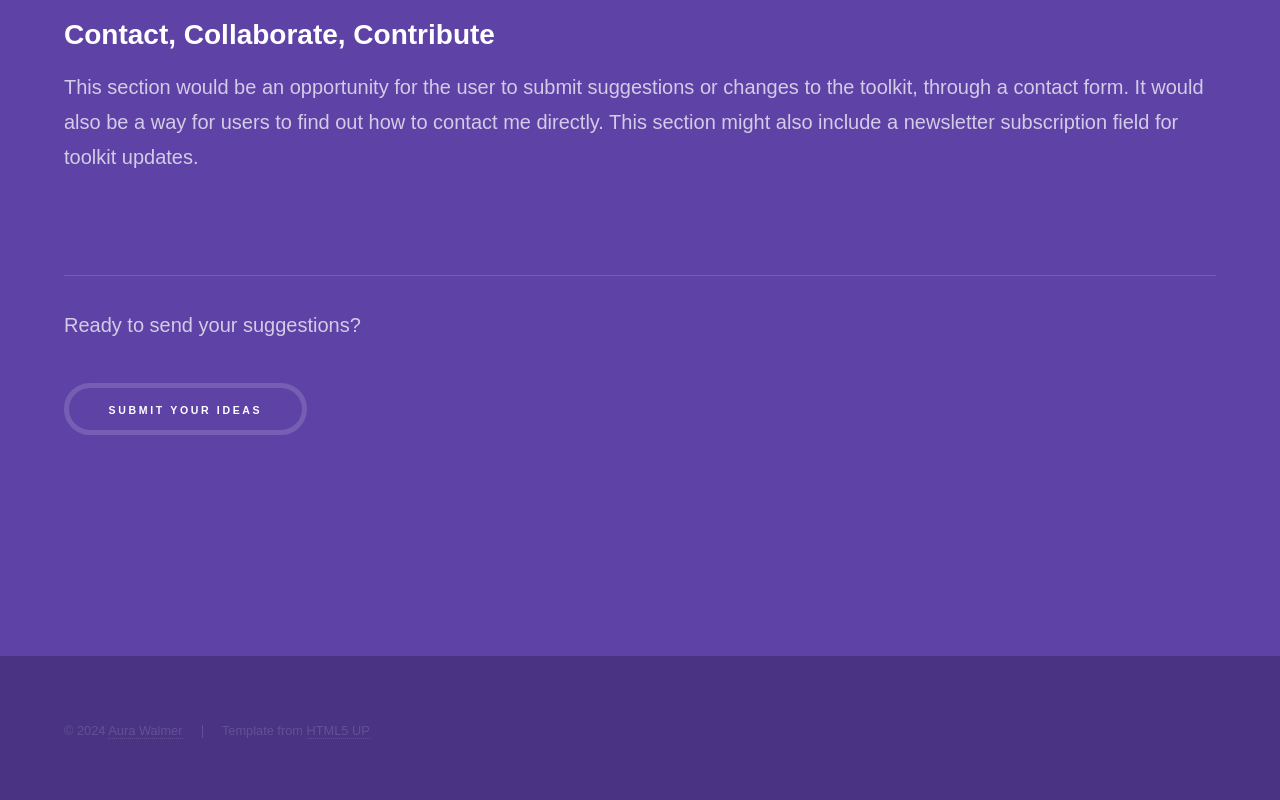
==== commit d5a35e12: "Add files via upload" ====
--- a/brainstorm.html
+++ b/brainstorm.html
@@ -81,7 +81,7 @@
 								<li>Something else? What do you think?</li>
 							</ul>
                         <p>
-							I want this archive to be <em>supplemental</em> to <a href="https://sonification.design/" target="_blank">The Data Sonification Archive</a>. (Contacting <a href="https://sonification.design/about.html" target="_blank">Sara Lenzi</a>!)
+							I want this archive to be <em>supplemental</em> to <a href="https://sonification.design/" target="_blank">The Data Sonification Archive</a>. (Ref: <a href="https://sonification.design/about.html" target="_blank">Sara Lenzi</a>.)
 						</p>
                         <ul class="actions">
 							<li><a href="#" class="button">Table In Progress</a></li>
@@ -94,20 +94,20 @@
                 <section id="roadmap" class="wrapper style1 fullscreen fade-up">
                     <div class="inner">
                         <h2>Sonification Roadmap</h2>
-						<p>
-							This section would provide steps for how to create your sonification project. <br />
+						<p>This section would provide steps for how to create your sonification project.</p>
+						<p>
 							Similar resources to consider: <br />
-								<a href="https://docs.google.com/document/d/1aMvWjr4NjgddhbMwwcmH8X0U1Qh9pnK7MsIFLT8nWLk/edit?usp=sharing" target="_blank">Decibels Community “Getting Started” Guide</a>, 
-								<a href="https://sonification.design/resource.html" target="_blank">The Data Sonification Canvas</a>…
-						</p>
-						<p>Steps along the roadmap (what's missing?):</p>
+							<a href="https://docs.google.com/document/d/1aMvWjr4NjgddhbMwwcmH8X0U1Qh9pnK7MsIFLT8nWLk/edit?usp=sharing" target="_blank">Decibels “Getting Started” Guide</a> &
+							<a href="https://sonification.design/resource.html" target="_blank">The Data Sonification Canvas</a>.
+						</p>
+						<p>Roadmap steps may include...</p>
 							<ol>
-								<li>Choose your data</li>
-								<li>Brainstorm your design</li>
-								<li>Choose your method</li>
-								<li>Consider your story and audience</li>
-								<li>Test, adjust, repeat</li>
-								<li>Export for publication</li>
+								<li>Choose your <b>data</b></li>
+								<li>Brainstorm your <b>design</b></li>
+								<li>Choose your <b>method</b></li>
+								<li>Consider your <b>story</b> and <b>audience</b></li>
+								<li>Test, get feedback, <b>adjust</b>, repeat</li>
+								<li>Export for publication, <b>share</b></li>
 							</ol>
                     </div>
                 </section>
@@ -116,7 +116,21 @@
                 <section id="tools" class="wrapper style2 fullscreen fade-up">
                     <div class="inner">
                         <h2>Sonification Tools & Methods</h2>
-						<p></p>
+						<p>
+							This section will contain a comprehensive <span class="paragraph-bg-highlight-2">list of sonification tools</span> currently available (with descriptions of each). The tools will be <span class="paragraph-bg-highlight-3">categorized by difficulty level</span> and knowledge required by the user.
+						</p>
+						<p>Examples of categorizations and tool disclaimers:</p>
+							<ul>
+								<li>It is <b>web-based</b> application?</li>
+								<li>Does it require <b>coding</b>?</li>
+								<li>What is the <b>difficulty level</b>, from beginner to intermediate to difficult?</li>
+								<li>Is there an <b>installation</b> process involved?</li>
+								<li>What is the <b>output</b> format?</li>
+								<li>How's the <b>documentation</b>?</li>
+							</ul>
+						<p>Examples of tools to include: <br />
+							<span class="paragraph-tad-smaller">TwoTone, Highcharts Sonification Studio, Sonic Pi, DataSonifyer, csv-to-midi, Highcharts, Tone.js, Punk / Manual, MidiTime, Max MSP, Python, SuperCollider...</span>
+						</p>
                     </div>
                 </section>
 
@@ -124,7 +138,7 @@
                 <section id="resources" class="wrapper style3 fullscreen fade-up">
                     <div class="inner">
                         <h2>Resources, Guides, Documentation</h2>
-						<p></p>
+						<p>This section will contain a <b>trove of resources</b> for people to read about data sonification and access helpful documentation. It will include <span class="paragraph-bg-highlight-1">links</span> to tutorials/guides, articles about sonification, resource websites, how-to videos, etc.</p>
                     </div>
                 </section>
 
@@ -132,7 +146,7 @@
                 <section id="exercises" class="wrapper style1 fullscreen fade-up">
                     <div class="inner">
                         <h2>Quick-Start Exercises</h2>
-						<p></p>
+						<p>This section could consist of ~4-5 <span class="paragraph-bg-highlight-4">quick-start sonification exercises</span>. Each exercise would showcase a different <span class="paragraph-bg-highlight-4">tool or method</span>, cover a different <span class="paragraph-bg-highlight-4">data</span> topic, and include step-by-step <span class="paragraph-bg-highlight-4">instructions</span> from development to export. The exercises would include sample data sets that the user could download and sonify. These exercises could be <span class="paragraph-bg-highlight-4">co-created with various sonification developers</span>, as a way to give exposure to their work and support the sonification community. </p>
                     </div>
                 </section>
 
@@ -140,7 +154,17 @@
                 <section id="community" class="wrapper style2 fullscreen fade-up">
                     <div class="inner">
                         <h2>Community</h2>
-						<p></p>
+						<p>
+							This section could provide a list of sonification communities and how to reach them / get added to their platforms (e.g. Discord / Slack / newsletter). 
+						</p>
+						<p>
+							What if this section also contained a set of people that would be willing to act as "mentors" or "consultants," similar to IRE mentors?
+						</p>
+						<ul>
+							<li>Decibels Community (website and Discord)</li>
+							<li>International Community for Auditory Display (ICAD)</li>
+							<li>Sonification World Chat</li>
+						</ul>
                     </div>
                 </section>
 
@@ -148,7 +172,12 @@
                 <section id="podcast" class="wrapper style3 fullscreen fade-up">
                     <div class="inner">
                         <h2>Sonification Interviews (Podcast)</h2>
-						<p></p>
+						<p>
+							During this fellowship, I've talked with many wonderful folks in journalism about sonification. I'd like to share a podcast mini series or <b>set of recorded interviews</b> I've had with sonification creators.
+						</p>
+						<p>
+							These conversations might include reflections their process for a particular sonification project, similar to what <a href="https://songexploder.net/" target="_blank">Song Exploder</a> does for music.
+						</p>
                     </div>
                 </section>
 
@@ -156,7 +185,15 @@
                 <section id="contact" class="wrapper style1 fullscreen fade-up">
                     <div class="inner">
                         <h2>Contact, Collaborate, Contribute</h2>
-						<p></p>
+						<p>
+							This section would be an opportunity for the user to <span class="paragraph-bg-highlight-2">submit suggestions or changes</span> to the toolkit, through a contact form. It would also be a way for users to find out how to <span class="paragraph-bg-highlight-3">contact me</span> directly. This section might also include a newsletter subscription field for toolkit updates.
+						</p>
+						<br />
+						<hr>
+						<p>Ready to send your suggestions?</p>
+						<ul class="actions">
+                            <li><a href="https://forms.gle/p8mmgmQEMDnyavcq8" target="_blank" class="button scrolly">Submit your ideas</a></li>
+                        </ul>
                     </div>
                 </section>
 				
@@ -165,7 +202,7 @@
 			<footer id="footer" class="wrapper style1-alt">
 				<div class="inner">
 					<ul class="menu">
-						<li>&copy; Untitled. All rights reserved.</li><li>Design: <a href="http://html5up.net">HTML5 UP</a></li>
+						<li>&copy; 2024 <a href="https://aurawalmer.com/" target="_blank">Aura Walmer</a> </li><li>Template from <a href="http://html5up.net" target="_blank">HTML5 UP</a></li>
 					</ul>
 				</div>
 			</footer>
--- a/assets/css/main.css
+++ b/assets/css/main.css
@@ -115,7 +115,7 @@
 /* Type */
 
 	body, input, select, textarea {
-		color: rgba(255, 255, 255, 0.55);
+		color: rgba(255, 255, 255, .73); /* changed for better visibility */
 		font-family: Arial, Helvetica, sans-serif;
 		font-size: 16.5pt;
 		font-weight: normal;
@@ -1833,7 +1833,7 @@
 		-ms-transition: border-color 0.2s ease;
 		transition: border-color 0.2s ease;
 		background-color: transparent;
-		border: solid 3px !important; /* adjusted to be thicker */
+		border: solid 5px !important; /* adjusted to be thicker */
 		border-color: rgba(255, 255, 255, 0.15) !important;
 		border-radius: 3em;
 		color: #ffffff !important;
@@ -1843,7 +1843,7 @@
 		font-weight: bold;
 		height: calc(4.75em + 2px);
 		letter-spacing: 0.25em;
-		line-height: 4.75em;
+		line-height: 4.25em;
 		outline: 0;
 		padding: 0 3.75em;
 		position: relative;
@@ -2619,7 +2619,8 @@
 	ol {
 		list-style: decimal;
 		margin: 0 0 2em 0;
-		padding-left: 1.25em;
+		padding-left: 3em; /* adjusted */
+		font-size: 1.1em;
 	}
 
 		ol li {
@@ -3908,4 +3909,11 @@
 				background-attachment: scroll;
 			}
 
+		}
+
+/* Additional Styling from me */
+		.paragraph-bg-highlight-1 {
+			background-color: #9a60d7;
+			display: inline;
+			padding: .2rem;
 		}
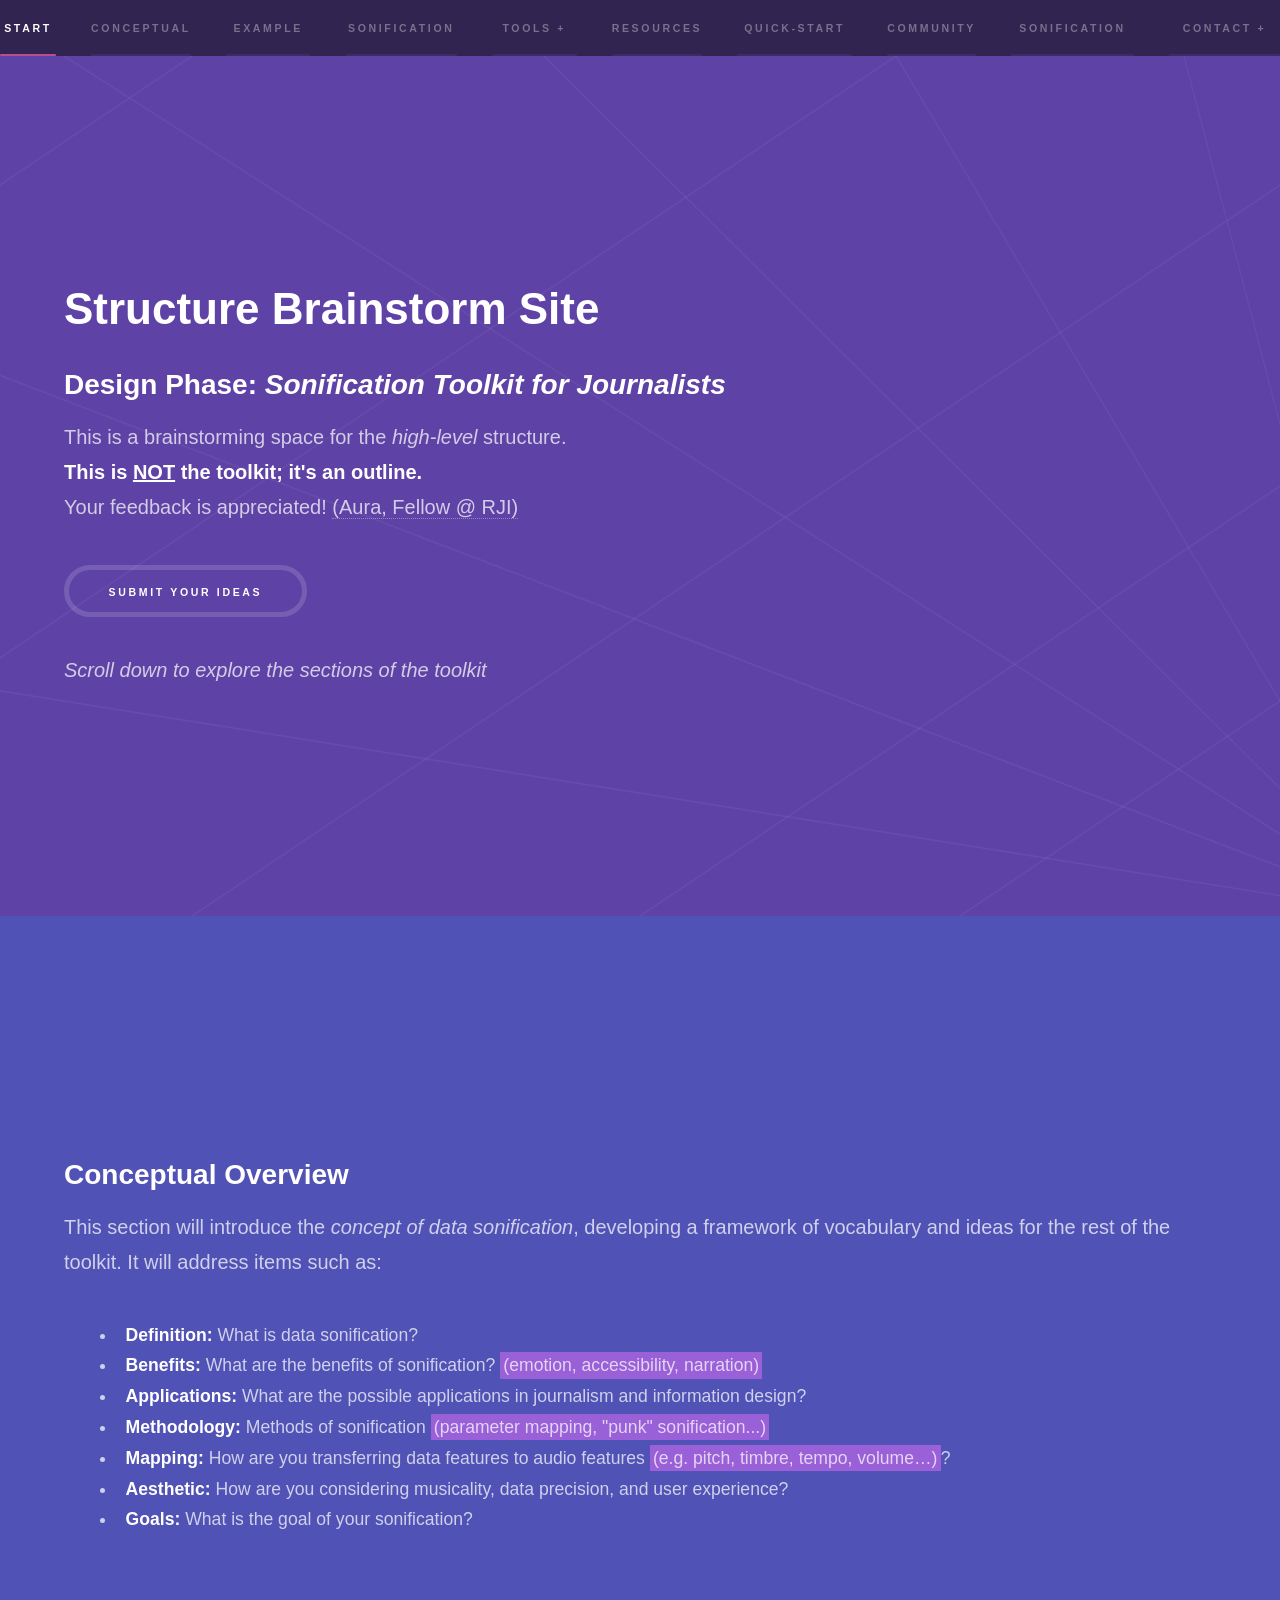
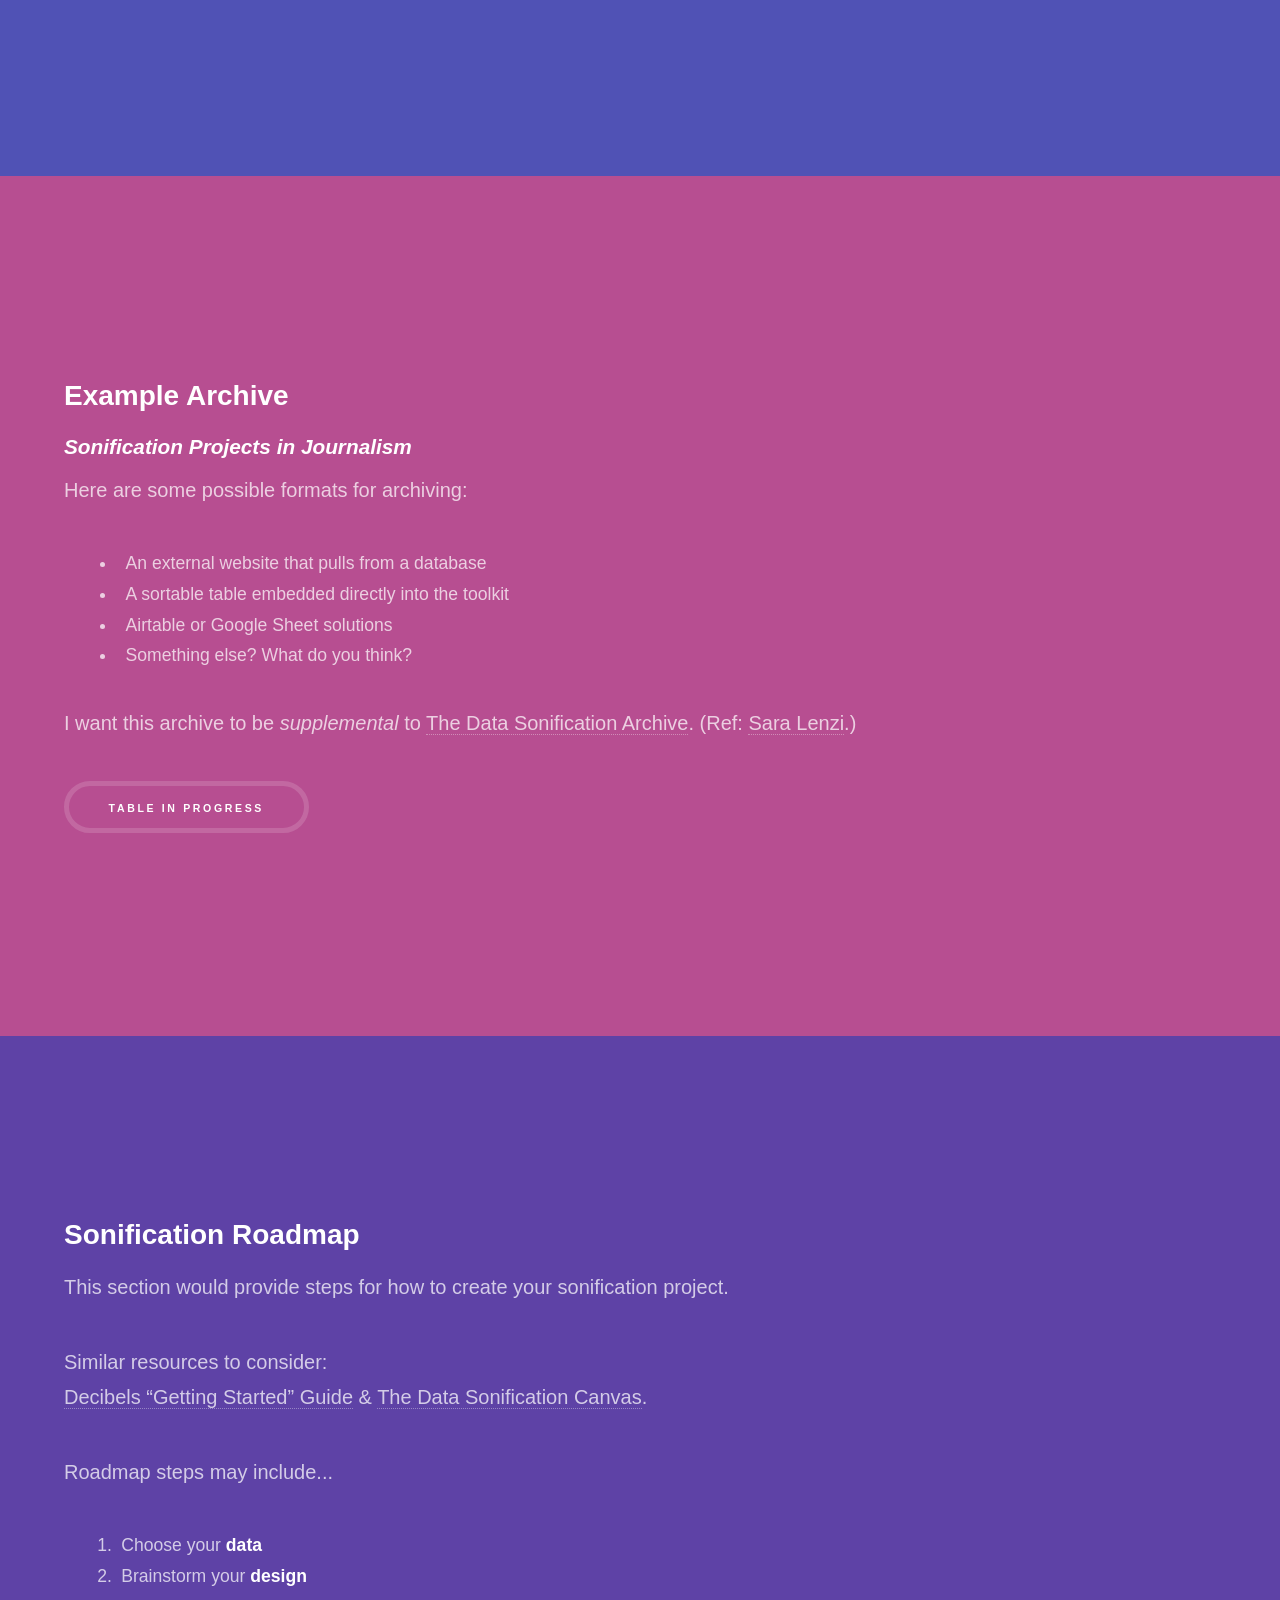
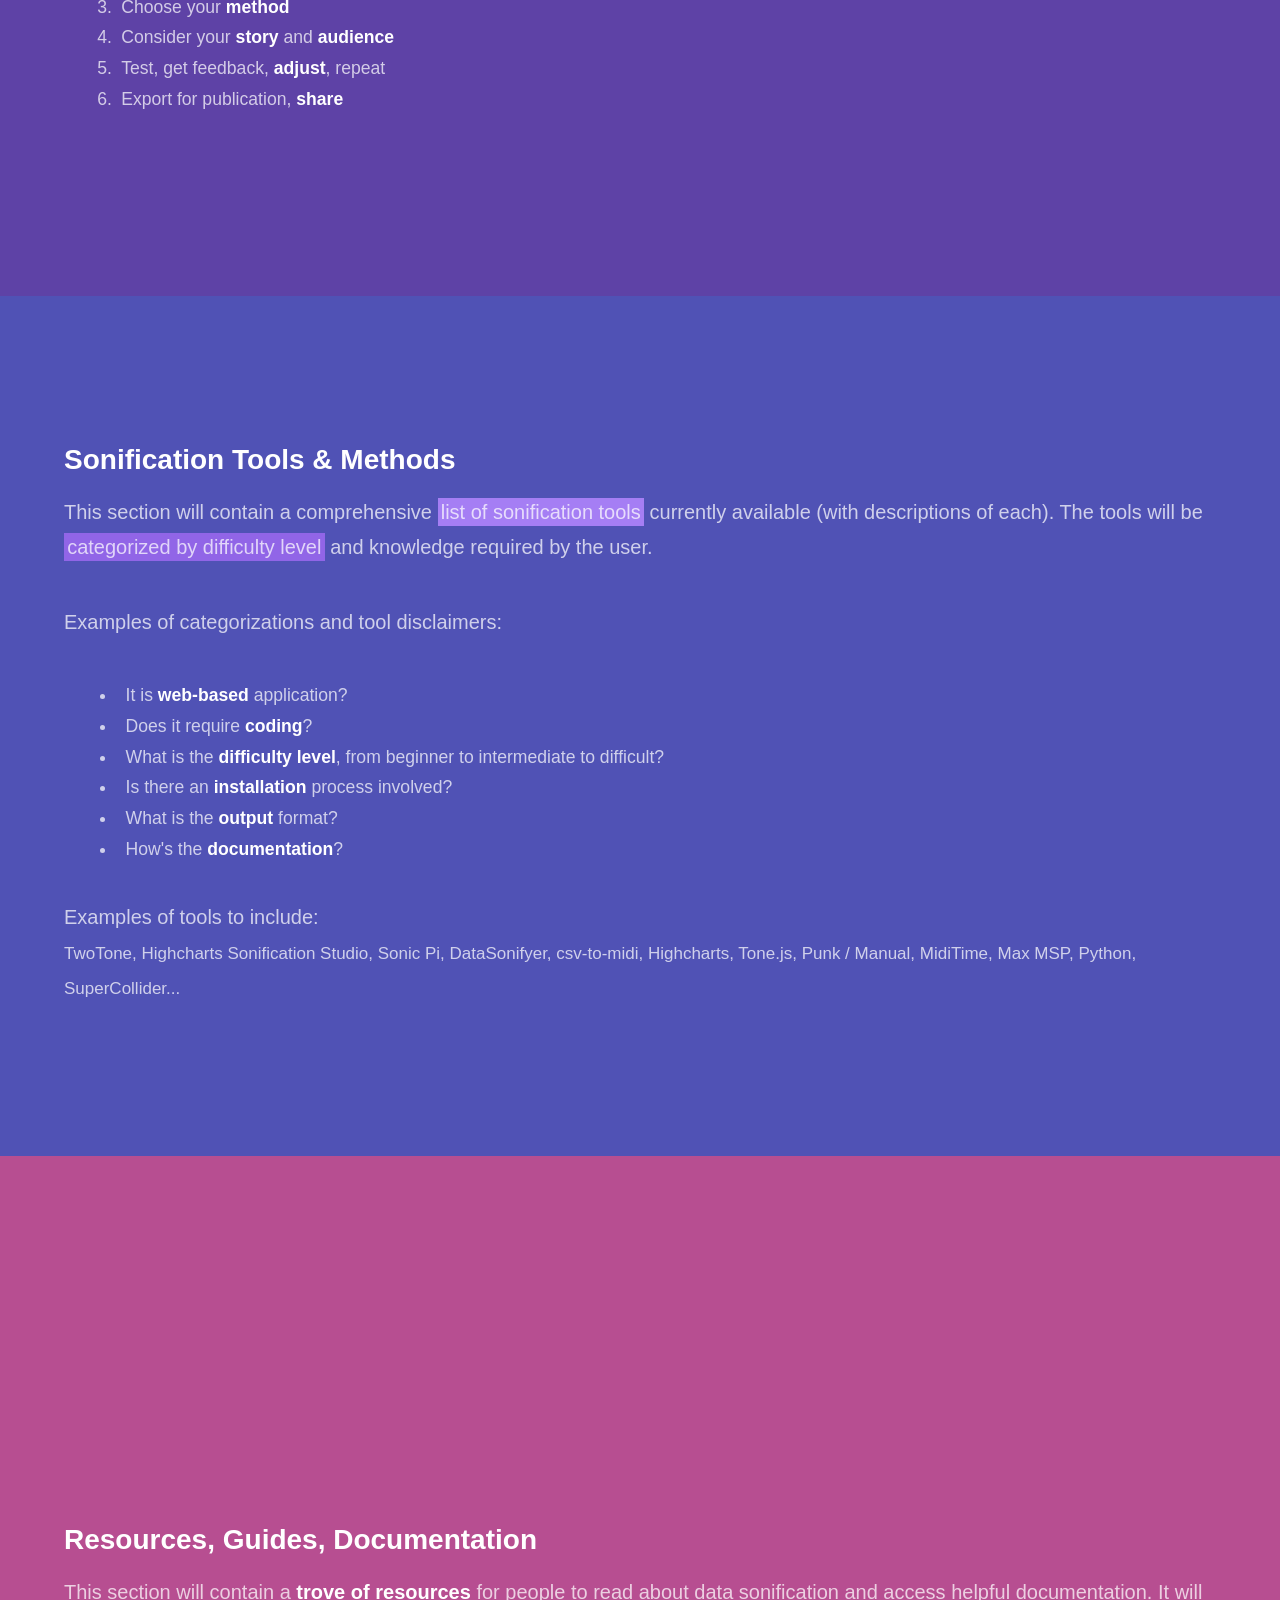
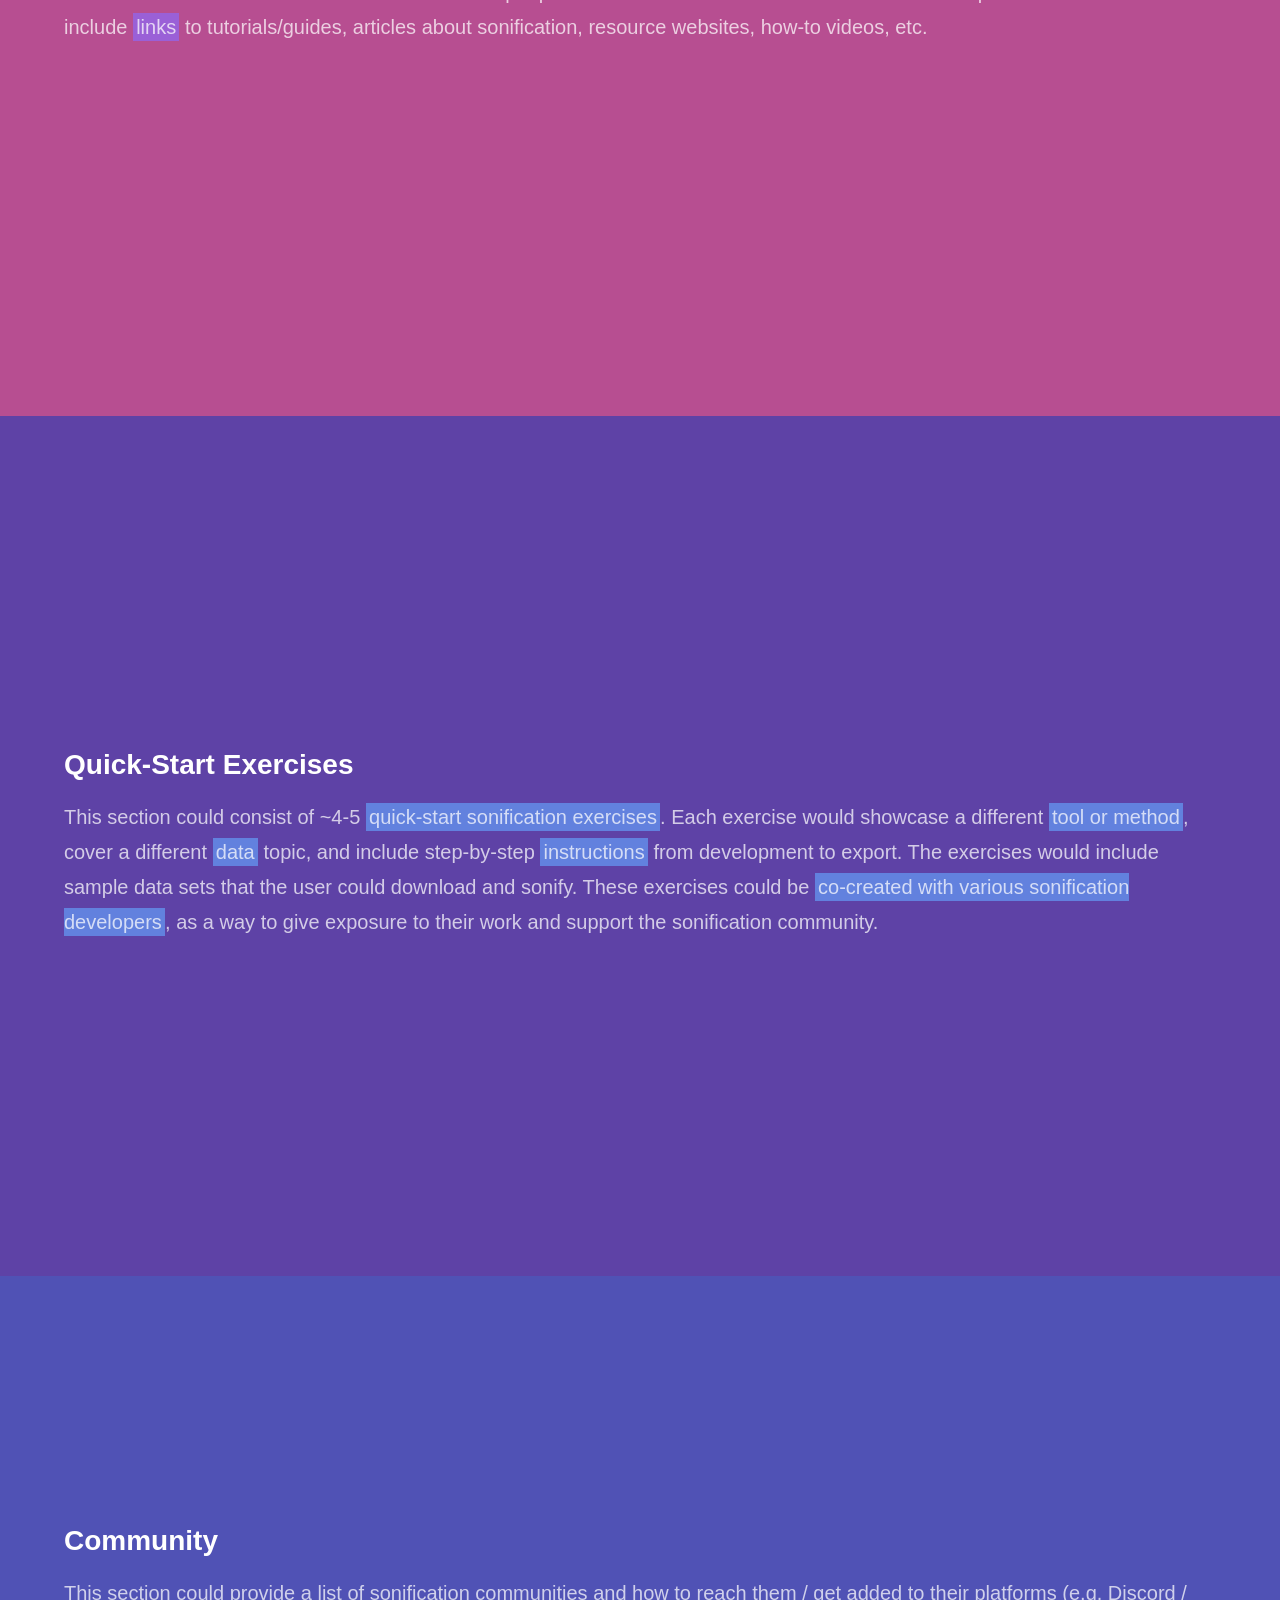
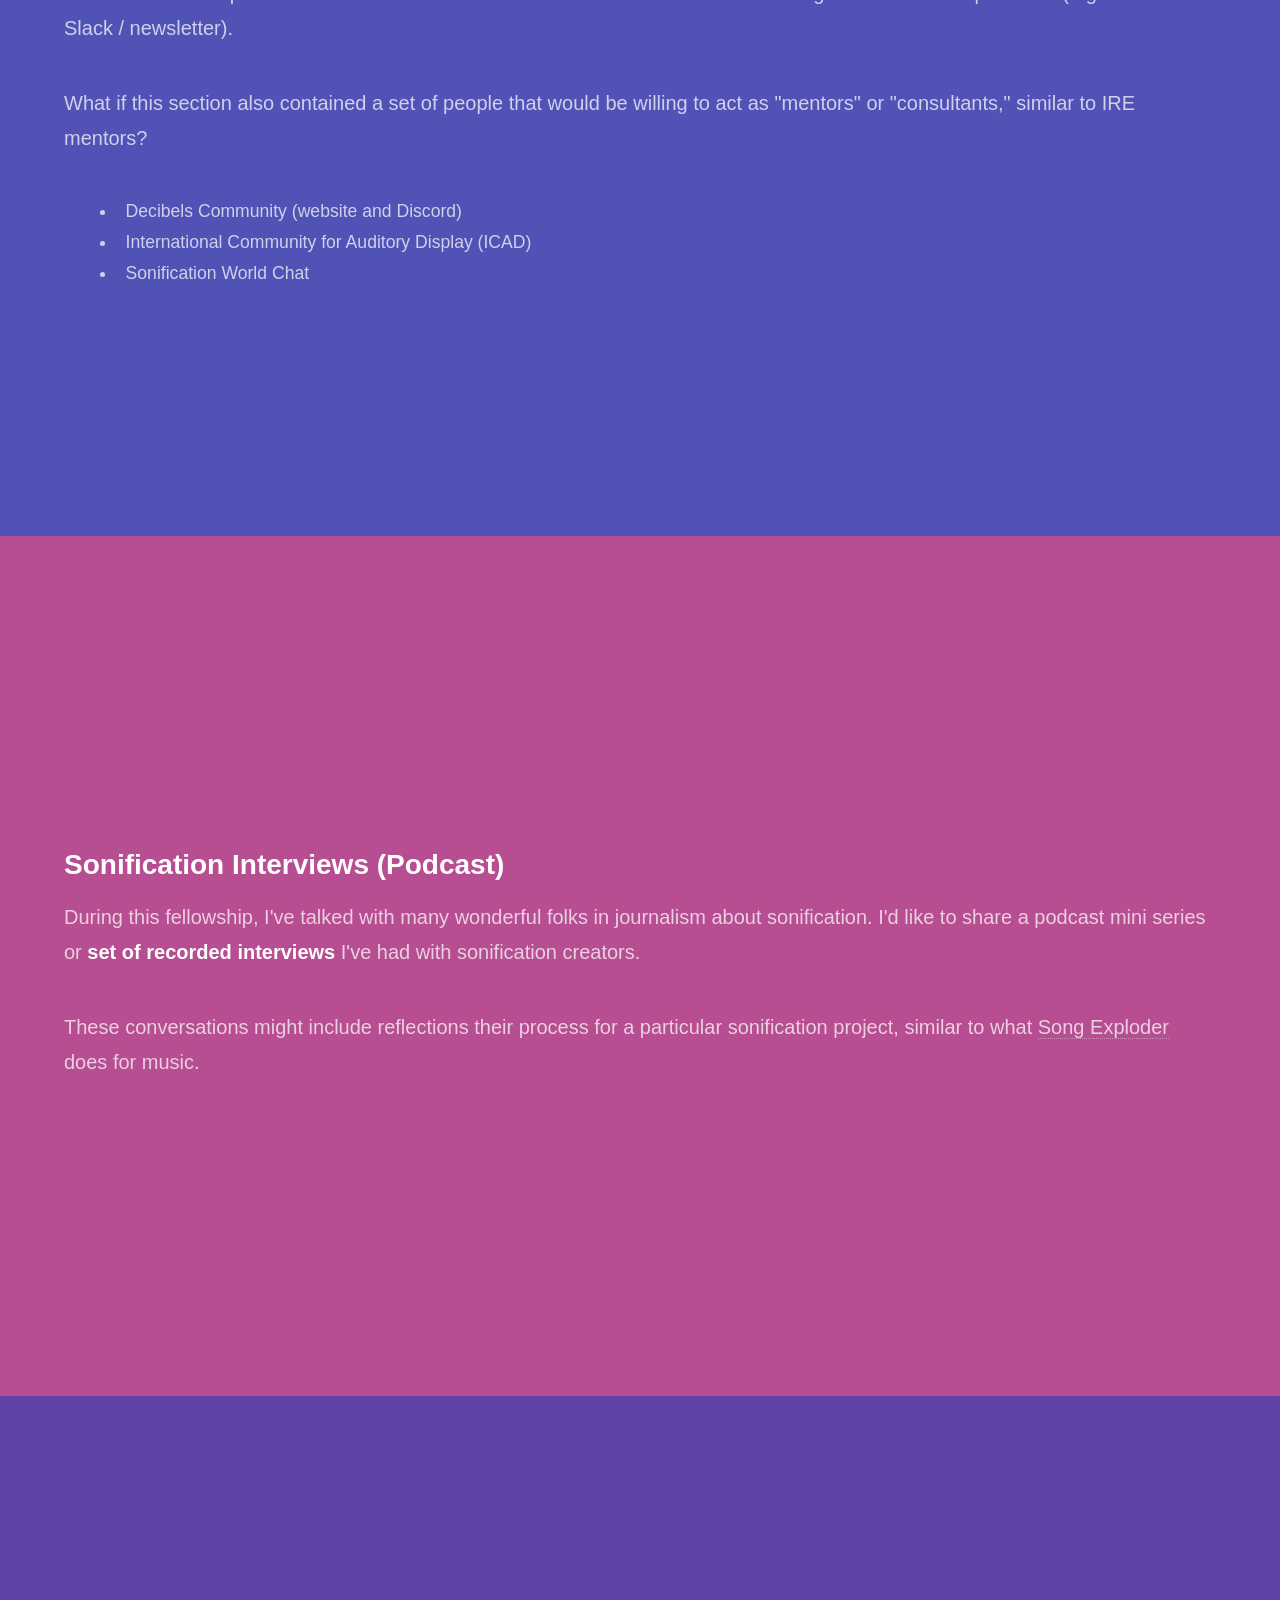
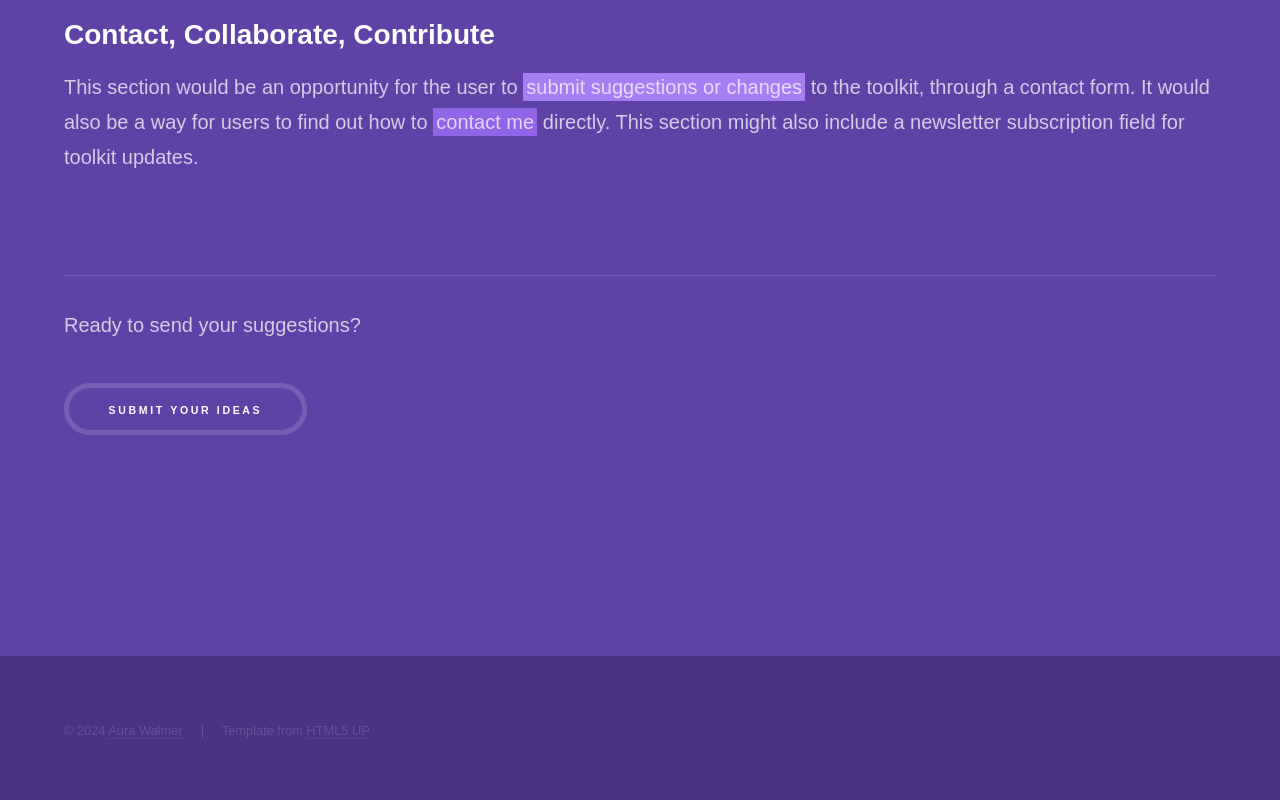
==== commit 049c3f28: "Add files via upload" ====
--- a/brainstorm.html
+++ b/brainstorm.html
@@ -1,13 +1,13 @@
 <!DOCTYPE HTML>
 <!-- Hyperspace by HTML5 UP | html5up.net | @ajlkn | CCA 3.0 license (html5up.net/license) -->
-<html>
+<html lang="en">
 	<head>
 		<title>Sonification Toolkit for Storytellers | Structure Brainstorm</title>
-		<meta charset="utf-8" />
-		<meta name="viewport" content="width=device-width, initial-scale=1, user-scalable=no" />
+		<meta charset="utf-8">
+		<meta name="viewport" content="width=device-width, initial-scale=1, user-scalable=no">
 		<!-- Template CSS -->
-		<link rel="stylesheet" href="assets/css/main.css" />
-		<noscript><link rel="stylesheet" href="assets/css/noscript.css" /></noscript>
+		<link rel="stylesheet" href="assets/css/main.css">
+		<noscript><link rel="stylesheet" href="assets/css/noscript.css"></noscript>
 	</head>
 	<body class="is-preload">
 
@@ -33,15 +33,14 @@
 
 		<!-- Wrapper -->
 			<div id="wrapper">
-				
 				<!-- Start Here -->
                 <section id="intro" class="wrapper style1 fullscreen fade-up">
                     <div class="inner">
                         <h1>Structure Brainstorm Site </h1>
                         <h2>Design Phase: <em>Sonification Toolkit for Journalists</em></h2>
 						<p>
-							This is a brainstorming space for the <em>high-level</em> structure. <br /> 
-							<b>This is <u>NOT</u> the toolkit; it's an outline.</b> <br />
+							This is a brainstorming space for the <em>high-level</em> structure. <br>
+							<b>This is <u>NOT</u> the toolkit; it's an outline.</b> <br>
 							Your feedback is appreciated! <a href="https://rjionline.org/person/auralee-walmer/" target="_blank">(Aura, Fellow @ RJI)</a>
 						</p>
                         <ul class="actions">
@@ -62,6 +61,7 @@
                             <li><b>Applications:</b> What are the possible applications in journalism and information design?</li>
                             <li><b>Methodology:</b> Methods of sonification <span class="paragraph-bg-highlight-1">(parameter mapping, "punk" sonification...)</span></li>
 							<li><b>Mapping:</b> How are you transferring data features to audio features <span class="paragraph-bg-highlight-1">(e.g. pitch, timbre, tempo, volume…)</span>?
+							</li>
                             <li><b>Aesthetic:</b> How are you considering musicality, data precision, and user experience?</li>
                             <li><b>Goals:</b> What is the goal of your sonification?</li>
                        </ul>
@@ -96,8 +96,8 @@
                         <h2>Sonification Roadmap</h2>
 						<p>This section would provide steps for how to create your sonification project.</p>
 						<p>
-							Similar resources to consider: <br />
-							<a href="https://docs.google.com/document/d/1aMvWjr4NjgddhbMwwcmH8X0U1Qh9pnK7MsIFLT8nWLk/edit?usp=sharing" target="_blank">Decibels “Getting Started” Guide</a> &
+							Similar resources to consider: <br>
+							<a href="https://docs.google.com/document/d/1aMvWjr4NjgddhbMwwcmH8X0U1Qh9pnK7MsIFLT8nWLk/edit?usp=sharing" target="_blank">Decibels “Getting Started” Guide</a> &amp;
 							<a href="https://sonification.design/resource.html" target="_blank">The Data Sonification Canvas</a>.
 						</p>
 						<p>Roadmap steps may include...</p>
@@ -115,7 +115,7 @@
 				<!-- Tools -->
                 <section id="tools" class="wrapper style2 fullscreen fade-up">
                     <div class="inner">
-                        <h2>Sonification Tools & Methods</h2>
+                        <h2>Sonification Tools &amp; Methods</h2>
 						<p>
 							This section will contain a comprehensive <span class="paragraph-bg-highlight-2">list of sonification tools</span> currently available (with descriptions of each). The tools will be <span class="paragraph-bg-highlight-3">categorized by difficulty level</span> and knowledge required by the user.
 						</p>
@@ -128,7 +128,7 @@
 								<li>What is the <b>output</b> format?</li>
 								<li>How's the <b>documentation</b>?</li>
 							</ul>
-						<p>Examples of tools to include: <br />
+						<p>Examples of tools to include: <br>
 							<span class="paragraph-tad-smaller">TwoTone, Highcharts Sonification Studio, Sonic Pi, DataSonifyer, csv-to-midi, Highcharts, Tone.js, Punk / Manual, MidiTime, Max MSP, Python, SuperCollider...</span>
 						</p>
                     </div>
@@ -155,7 +155,7 @@
                     <div class="inner">
                         <h2>Community</h2>
 						<p>
-							This section could provide a list of sonification communities and how to reach them / get added to their platforms (e.g. Discord / Slack / newsletter). 
+							This section could provide a list of sonification communities and how to reach them / get added to their platforms (e.g. Discord / Slack / newsletter).
 						</p>
 						<p>
 							What if this section also contained a set of people that would be willing to act as "mentors" or "consultants," similar to IRE mentors?
@@ -188,7 +188,7 @@
 						<p>
 							This section would be an opportunity for the user to <span class="paragraph-bg-highlight-2">submit suggestions or changes</span> to the toolkit, through a contact form. It would also be a way for users to find out how to <span class="paragraph-bg-highlight-3">contact me</span> directly. This section might also include a newsletter subscription field for toolkit updates.
 						</p>
-						<br />
+						<br>
 						<hr>
 						<p>Ready to send your suggestions?</p>
 						<ul class="actions">
@@ -196,7 +196,8 @@
                         </ul>
                     </div>
                 </section>
-				
+
+			</div>
 
 		<!-- Footer -->
 			<footer id="footer" class="wrapper style1-alt">
--- a/assets/css/main.css
+++ b/assets/css/main.css
@@ -3916,4 +3916,26 @@
 			background-color: #9a60d7;
 			display: inline;
 			padding: .2rem;
+		}
+
+		.paragraph-bg-highlight-2 {
+			background-color: #a57ef4;
+			display: inline;
+			padding: .2rem;
+		}
+
+		.paragraph-bg-highlight-3 {
+			background-color: #9165e7;
+			display: inline;
+			padding: .2rem;
+		}
+
+		.paragraph-bg-highlight-4 {
+			background-color: #6281de;
+			display: inline;
+			padding: .2rem;
+		}
+
+		.paragraph-tad-smaller {
+			font-size: .85em;
 		}
